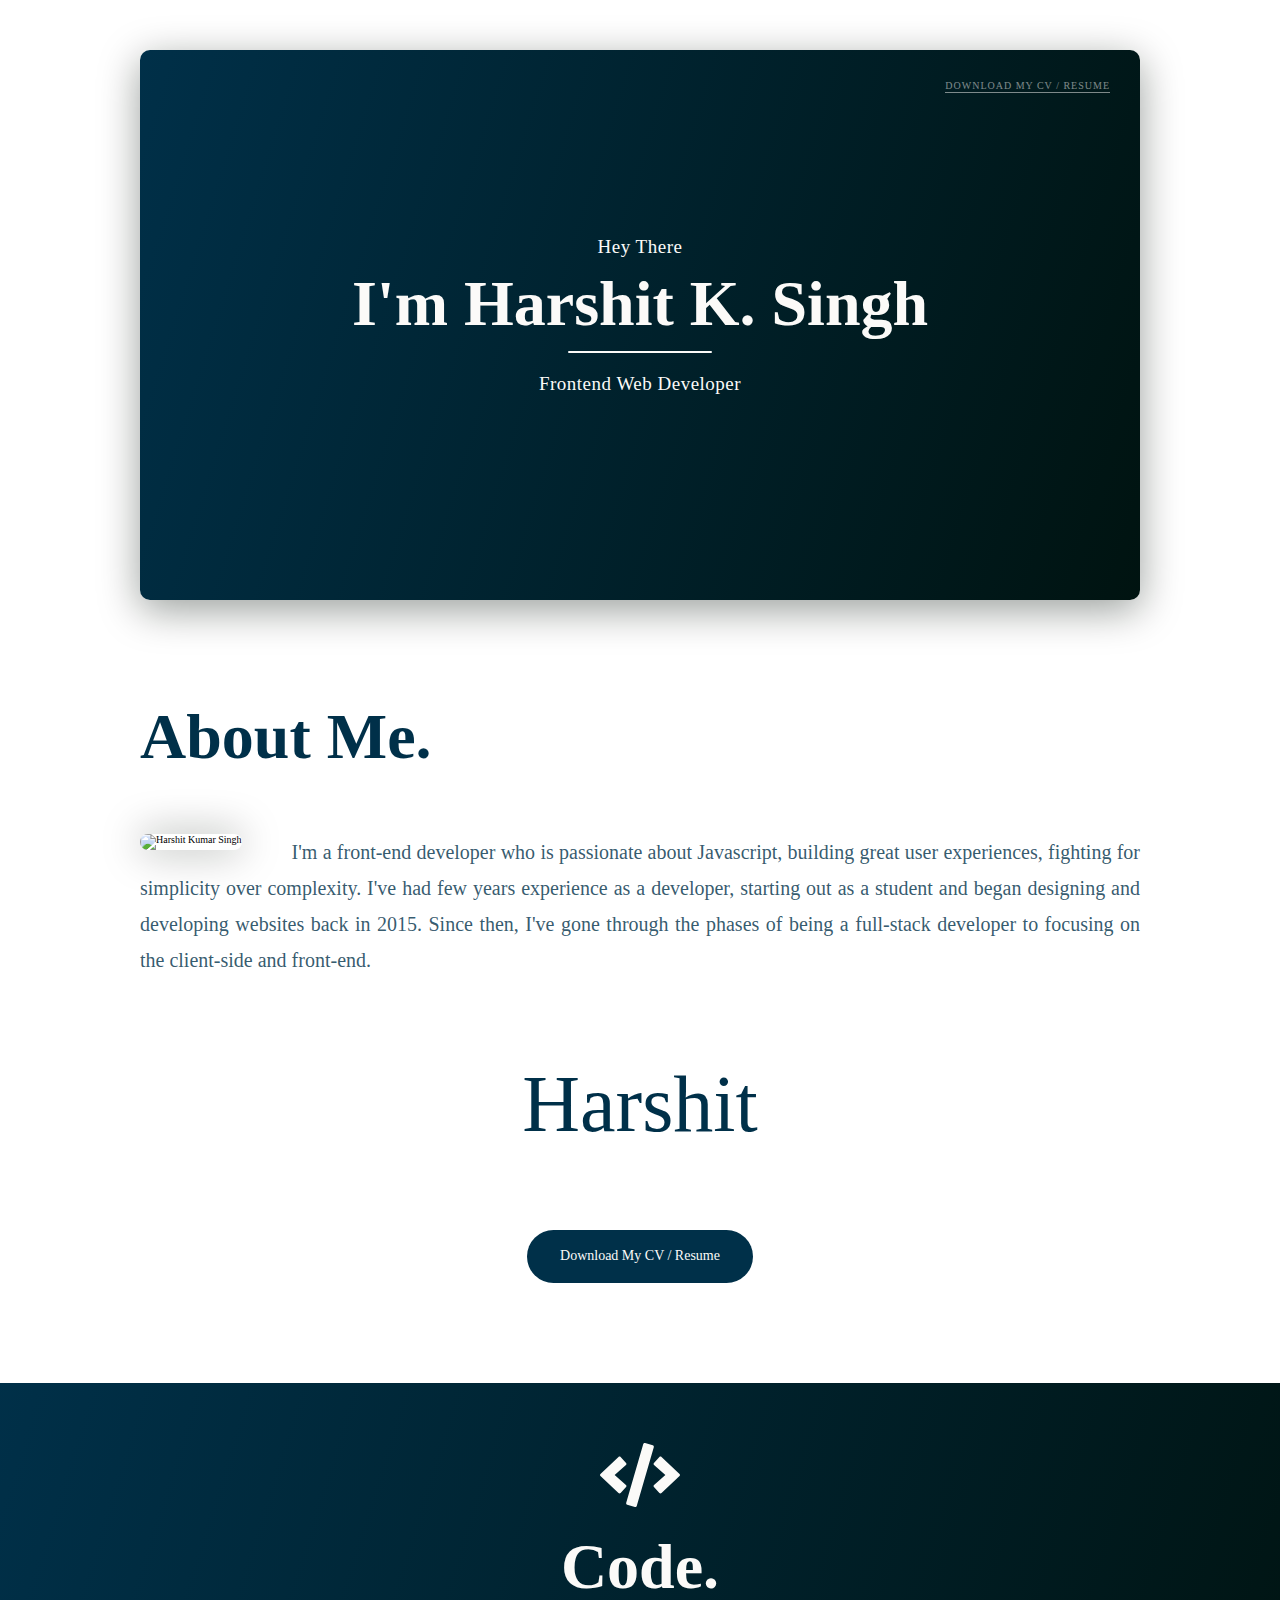
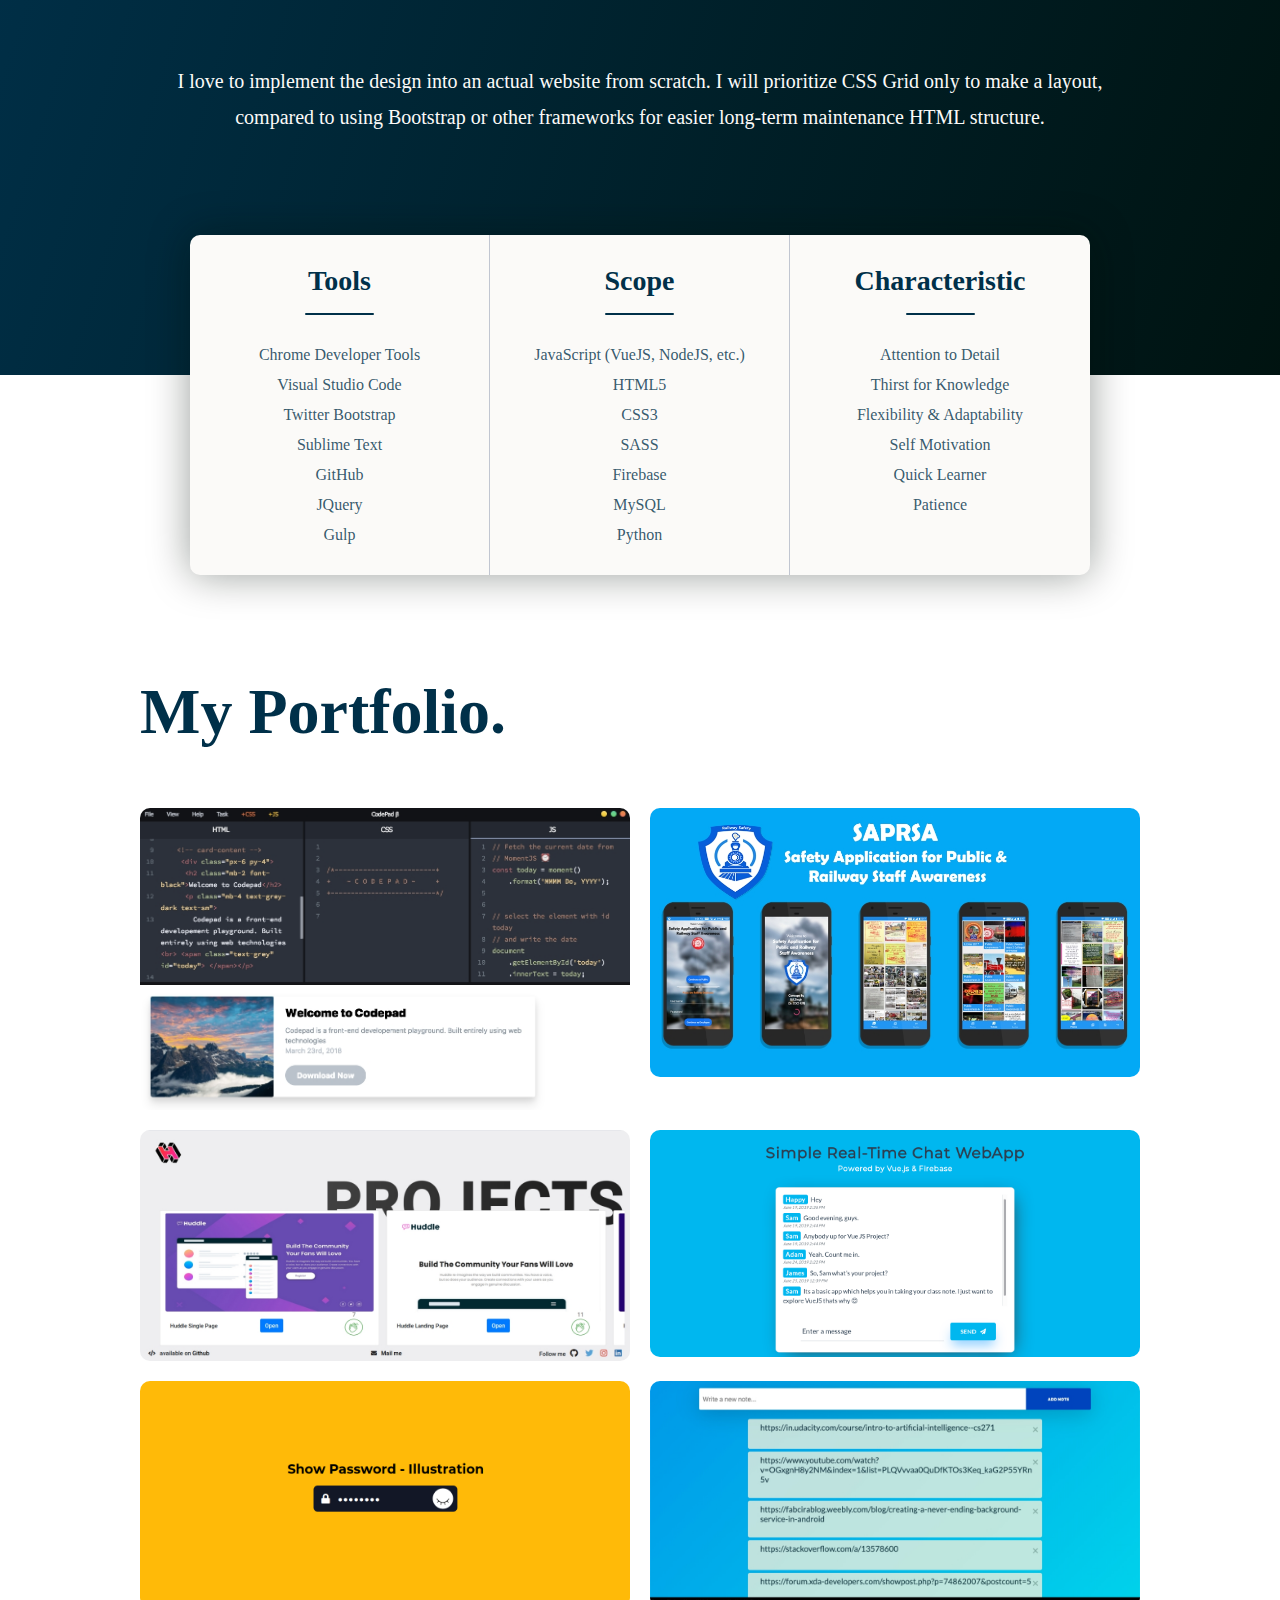
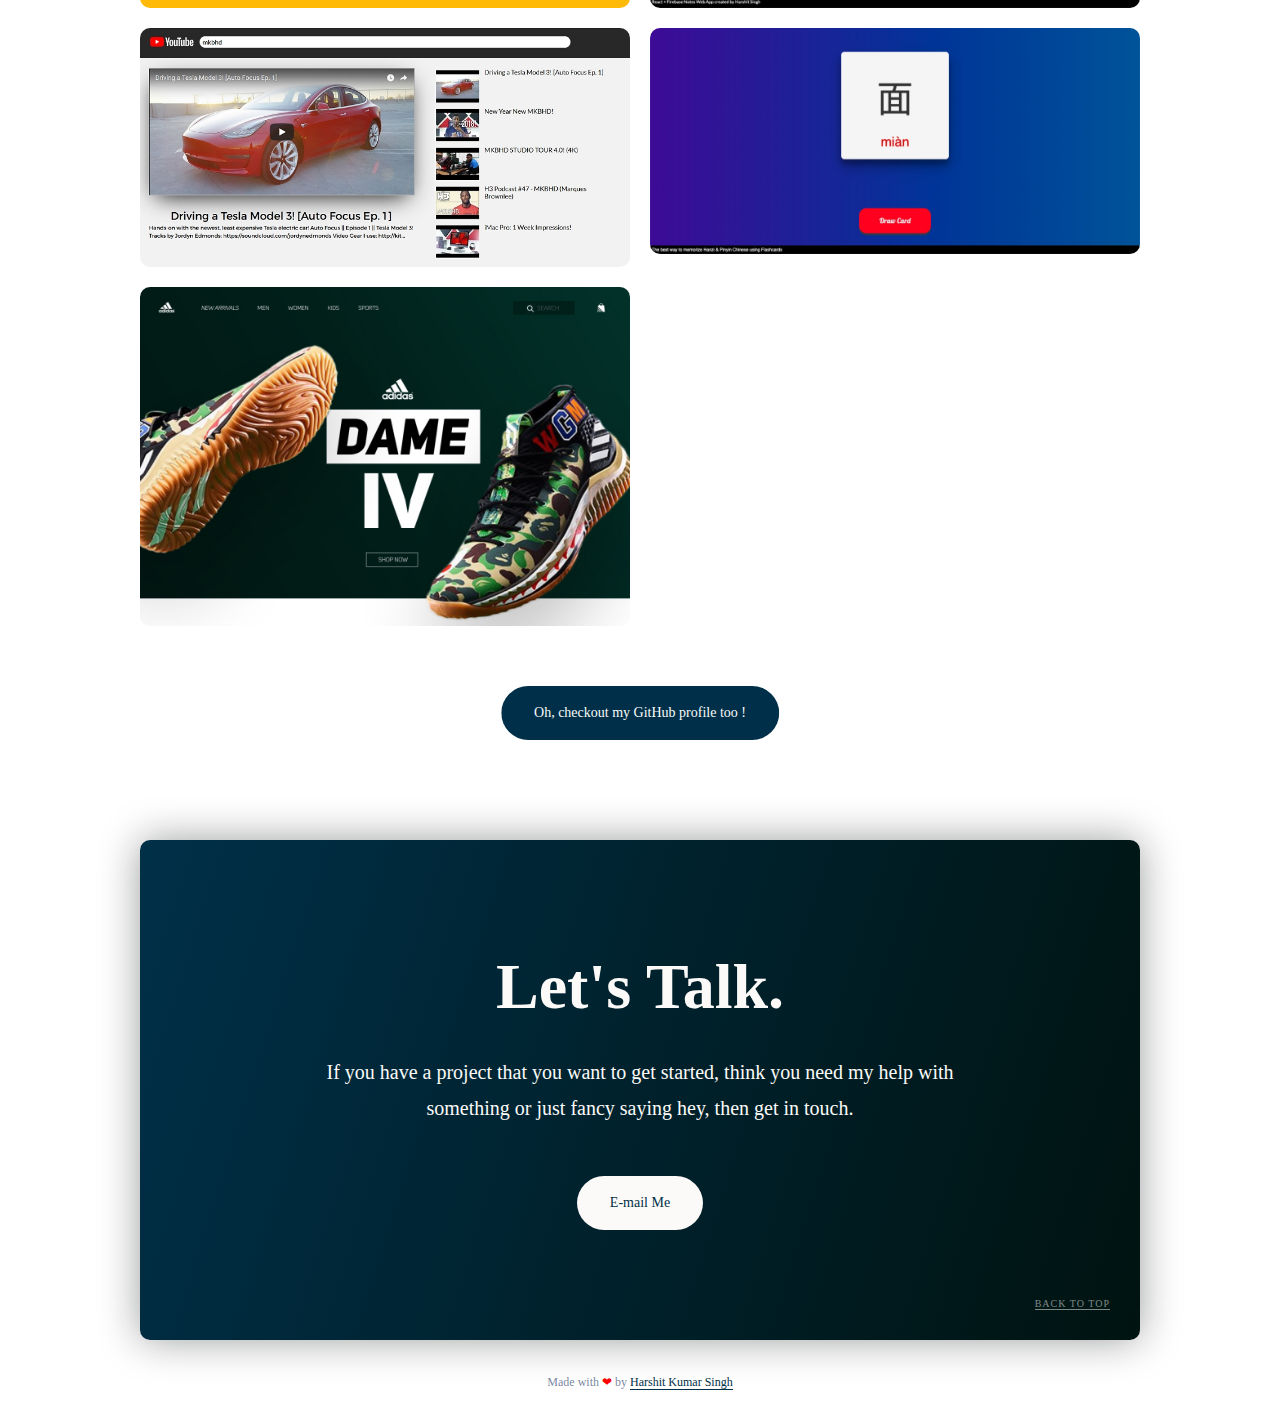
==== info/index.html @ adc23bca "fixing typos" ====
<!DOCTYPE html>
<html lang="en">

<head>
    <meta charset="UTF-8">
    <meta name="viewport" content="width=device-width, initial-scale=1.0">
    <meta http-equiv="X-UA-Compatible" content="ie=edge">

    <meta name="description" content="Harshit Kumar Singh Frontend Developer Portfolio">
    <meta name="keywords" content=" Harshit Kumar Singh, Harshit, Kumar, Singh, haptichash, Website, Development, Harshit Singh, Showcase, Project Websites, Challenges, Bootstrap, HTML, CSS, JS, NodeJS, VueJS, Frontend, Portfolio, Frontend Developer">
    <meta name="author" content="Harshit Kumar Singh">

    <title>Harshit K. Singh | Frontend Developer</title>
    
    <!-- Favicon -->
    <link rel="icon" type="image/png" href="/assets/img/fav.png">
    
    <!-- Custom CSS -->
    <link rel="stylesheet" href="css/main.css">

</head>

<body>
    <div class="main-layout">
        <div class="section-1">
            <a class="section-1__resume" href="https://drive.google.com/open?id=1KuogMa3_Q421rdKLmIzR0gLDs_31MUsS" target="_blank">Download My CV / Resume</a>
            <div>
                <span class="section-1__greet">Hey There</span>
                <h1 class="title">I'm Harshit K. Singh</h1>
                <hr>
                <p class="section-1__position">Frontend Web Developer</p>
            </div>
            <a class="section-1__portfolio" href="#" style="visibility: hidden">Jump to My Portfolio</a>
        </div>
        <div class="section-2">
            <h1 class="title">About Me.</h1>
            <div class="section-2__photo-profile">
                <img src="assets/img/IMG_3114.JPG" alt="Harshit Kumar Singh">
                <div class="overlay">
                    <div class="overlay__content">
                        <a class="icon icon--primary-inverse icon--rounded" href="https://www.linkedin.com/in/haptichash/" target="_blank"><svg xmlns="http://www.w3.org/2000/svg" viewBox="0 0 448.1 512">
                            <path d="M100.3 448H7.4V148.9h92.9V448zM53.8 108.1C24.1 108.1 0 83.5 0 53.8S24.1 0 53.8 0s53.8 24.1 53.8 53.8-24.1 54.3-53.8 54.3zM448 448h-92.7V302.4c0-34.7-.7-79.2-48.3-79.2-48.3 0-55.7 37.7-55.7 76.7V448h-92.8V148.9h89.1v40.8h1.3c12.4-23.5 42.7-48.3 87.9-48.3 94 0 111.3 61.9 111.3 142.3V448h-.1z" /></svg></a>

                        <a class="icon icon--primary-inverse icon--rounded" href="https://github.com/HapticHash" target="_blank"><svg xmlns="http://www.w3.org/2000/svg" width="24" height="24" viewBox="0 0 24 24">
                            <path d="M12 0c-6.626 0-12 5.373-12 12 0 5.302 3.438 9.8 8.207 11.387.599.111.793-.261.793-.577v-2.234c-3.338.726-4.033-1.416-4.033-1.416-.546-1.387-1.333-1.756-1.333-1.756-1.089-.745.083-.729.083-.729 1.205.084 1.839 1.237 1.839 1.237 1.07 1.834 2.807 1.304 3.492.997.107-.775.418-1.305.762-1.604-2.665-.305-5.467-1.334-5.467-5.931 0-1.311.469-2.381 1.236-3.221-.124-.303-.535-1.524.117-3.176 0 0 1.008-.322 3.301 1.23.957-.266 1.983-.399 3.003-.404 1.02.005 2.047.138 3.006.404 2.291-1.552 3.297-1.23 3.297-1.23.653 1.653.242 2.874.118 3.176.77.84 1.235 1.911 1.235 3.221 0 4.609-2.807 5.624-5.479 5.921.43.372.823 1.102.823 2.222v3.293c0 .319.192.694.801.576 4.765-1.589 8.199-6.086 8.199-11.386 0-6.627-5.373-12-12-12z"/></svg></a>

                        <a class="icon icon--primary-inverse icon--rounded" href="https://twitter.com/HapticHash" target="_blank"><svg xmlns="http://www.w3.org/2000/svg" width="24" height="24" viewBox="0 0 24 24">
                            <path d="M24 4.557c-.883.392-1.832.656-2.828.775 1.017-.609 1.798-1.574 2.165-2.724-.951.564-2.005.974-3.127 1.195-.897-.957-2.178-1.555-3.594-1.555-3.179 0-5.515 2.966-4.797 6.045-4.091-.205-7.719-2.165-10.148-5.144-1.29 2.213-.669 5.108 1.523 6.574-.806-.026-1.566-.247-2.229-.616-.054 2.281 1.581 4.415 3.949 4.89-.693.188-1.452.232-2.224.084.626 1.956 2.444 3.379 4.6 3.419-2.07 1.623-4.678 2.348-7.29 2.04 2.179 1.397 4.768 2.212 7.548 2.212 9.142 0 14.307-7.721 13.995-14.646.962-.695 1.797-1.562 2.457-2.549z"/></svg></a>

                        <a class="icon icon--primary-inverse icon--rounded" href="https://www.instagram.com/HapticHash/" target="_blank"><svg xmlns="http://www.w3.org/2000/svg" width="24" height="24" viewBox="0 0 24 24">
                            <path d="M12 2.163c3.204 0 3.584.012 4.85.07 3.252.148 4.771 1.691 4.919 4.919.058 1.265.069 1.645.069 4.849 0 3.205-.012 3.584-.069 4.849-.149 3.225-1.664 4.771-4.919 4.919-1.266.058-1.644.07-4.85.07-3.204 0-3.584-.012-4.849-.07-3.26-.149-4.771-1.699-4.919-4.92-.058-1.265-.07-1.644-.07-4.849 0-3.204.013-3.583.07-4.849.149-3.227 1.664-4.771 4.919-4.919 1.266-.057 1.645-.069 4.849-.069zm0-2.163c-3.259 0-3.667.014-4.947.072-4.358.2-6.78 2.618-6.98 6.98-.059 1.281-.073 1.689-.073 4.948 0 3.259.014 3.668.072 4.948.2 4.358 2.618 6.78 6.98 6.98 1.281.058 1.689.072 4.948.072 3.259 0 3.668-.014 4.948-.072 4.354-.2 6.782-2.618 6.979-6.98.059-1.28.073-1.689.073-4.948 0-3.259-.014-3.667-.072-4.947-.196-4.354-2.617-6.78-6.979-6.98-1.281-.059-1.69-.073-4.949-.073zm0 5.838c-3.403 0-6.162 2.759-6.162 6.162s2.759 6.163 6.162 6.163 6.162-2.759 6.162-6.163c0-3.403-2.759-6.162-6.162-6.162zm0 10.162c-2.209 0-4-1.79-4-4 0-2.209 1.791-4 4-4s4 1.791 4 4c0 2.21-1.791 4-4 4zm6.406-11.845c-.796 0-1.441.645-1.441 1.44s.645 1.44 1.441 1.44c.795 0 1.439-.645 1.439-1.44s-.644-1.44-1.439-1.44z"/></svg></a>
                    </div>
                </div>
            </div>

            <p class="body-text"> I'm a front-end developer who is passionate about Javascript, building great user experiences, fighting for simplicity over complexity.
            I've had few years experience as a developer, starting out as a student and began designing and developing websites back in 2015. Since then, I've gone through the phases of being a full-stack developer to focusing on the client-side and front-end. </p>

            <p class="signature">Harshit</p>
            <div class="resume-download">
                <a class="button button--primary button--pill" href="https://drive.google.com/open?id=1KuogMa3_Q421rdKLmIzR0gLDs_31MUsS" target="_blank">Download My CV / Resume</a>
            </div>
        </div>
        <div class="section-3">
            <div class="container">
                <svg xmlns="http://www.w3.org/2000/svg" viewBox="0 0 640 512">
                    <path d="M278.9 511.5l-61-17.7c-6.4-1.8-10-8.5-8.2-14.9L346.2 8.7c1.8-6.4 8.5-10 14.9-8.2l61 17.7c6.4 1.8 10 8.5 8.2 14.9L293.8 503.3c-1.9 6.4-8.5 10.1-14.9 8.2zm-114-112.2l43.5-46.4c4.6-4.9 4.3-12.7-.8-17.2L117 256l90.6-79.7c5.1-4.5 5.5-12.3.8-17.2l-43.5-46.4c-4.5-4.8-12.1-5.1-17-.5L3.8 247.2c-5.1 4.7-5.1 12.8 0 17.5l144.1 135.1c4.9 4.6 12.5 4.4 17-.5zm327.2.6l144.1-135.1c5.1-4.7 5.1-12.8 0-17.5L492.1 112.1c-4.8-4.5-12.4-4.3-17 .5L431.6 159c-4.6 4.9-4.3 12.7.8 17.2L523 256l-90.6 79.7c-5.1 4.5-5.5 12.3-.8 17.2l43.5 46.4c4.5 4.9 12.1 5.1 17 .6z" /></svg>
                <h1 class="title">Code.</h1>
                <p class="body-text">I love to implement the design into an actual website from scratch. I will prioritize CSS Grid only to make a layout, compared to using Bootstrap or other frameworks for easier long-term maintenance HTML structure.</p>
                <div class="tables">
                    <div>
                        <h2 class="subtitle">Tools</h2>
                        <hr>
                        <ul>
                            <li>Chrome Developer Tools</li>
                            <li>Visual Studio Code</li>
                            <li>Twitter Bootstrap</li>
                            <li>Sublime Text</li>
                            <li>GitHub</li>
                            <li>JQuery</li>
                            <li>Gulp</li>
                        </ul>
                    </div>
                    <div>
                        <h2 class="subtitle">Scope</h2>
                        <hr>
                        <ul>
                            <li>JavaScript (VueJS, NodeJS, etc.)</li>
                            <li>HTML5</li>
                            <li>CSS3</li>
                            <li>SASS</li>
                            <li>Firebase</li>
                            <li>MySQL</li>
                            <li>Python</li>
                        </ul>
                    </div>
                    <div>
                        <h2 class="subtitle">Characteristic</h2>
                        <hr>
                        <ul>
                            <li>Attention to Detail</li>
                            <li>Thirst for Knowledge</li>
                            <li>Flexibility &amp; Adaptability</li>
                            <li>Self Motivation</li>
                            <li>Quick Learner</li>
                            <li>Patience</li>
                        </ul>
                    </div>
                </div>
            </div>
        </div>
        <div class="section-4">
            <h1 class="title">My Portfolio.</h1>
            <div class="content">
                <div class="portfolio">
                    <img src="assets/img/work/codepad.png" alt="codepad">
                    <div class="overlay">
                        <div class="overlay__content">
                            <!-- <a href="#" target="_blank" class="button button--outline-inverse button--pill">View Site</a> -->
                            <h2 class="project-name">CodePad (Final Year Project)</h2>
                            <p class="category">Cross Platform Development Playground - ReactJS - ElectonJS</p>
                            <a href="https://github.com/HapticHash/CodePad-1" target="_blank" class="button button--outline-inverse button--pill">View Code <svg xmlns="http://www.w3.org/2000/svg" viewBox="0 0 496 512">
                                    <path d="M165.9 397.4c0 2-2.3 3.6-5.2 3.6-3.3.3-5.6-1.3-5.6-3.6 0-2 2.3-3.6 5.2-3.6 3-.3 5.6 1.3 5.6 3.6zm-31.1-4.5c-.7 2 1.3 4.3 4.3 4.9 2.6 1 5.6 0 6.2-2s-1.3-4.3-4.3-5.2c-2.6-.7-5.5.3-6.2 2.3zm44.2-1.7c-2.9.7-4.9 2.6-4.6 4.9.3 2 2.9 3.3 5.9 2.6 2.9-.7 4.9-2.6 4.6-4.6-.3-1.9-3-3.2-5.9-2.9zM244.8 8C106.1 8 0 113.3 0 252c0 110.9 69.8 205.8 169.5 239.2 12.8 2.3 17.3-5.6 17.3-12.1 0-6.2-.3-40.4-.3-61.4 0 0-70 15-84.7-29.8 0 0-11.4-29.1-27.8-36.6 0 0-22.9-15.7 1.6-15.4 0 0 24.9 2 38.6 25.8 21.9 38.6 58.6 27.5 72.9 20.9 2.3-16 8.8-27.1 16-33.7-55.9-6.2-112.3-14.3-112.3-110.5 0-27.5 7.6-41.3 23.6-58.9-2.6-6.5-11.1-33.3 2.6-67.9 20.9-6.5 69 27 69 27 20-5.6 41.5-8.5 62.8-8.5s42.8 2.9 62.8 8.5c0 0 48.1-33.6 69-27 13.7 34.7 5.2 61.4 2.6 67.9 16 17.7 25.8 31.5 25.8 58.9 0 96.5-58.9 104.2-114.8 110.5 9.2 7.9 17 22.9 17 46.4 0 33.7-.3 75.4-.3 83.6 0 6.5 4.6 14.4 17.3 12.1C428.2 457.8 496 362.9 496 252 496 113.3 383.5 8 244.8 8zM97.2 352.9c-1.3 1-1 3.3.7 5.2 1.6 1.6 3.9 2.3 5.2 1 1.3-1 1-3.3-.7-5.2-1.6-1.6-3.9-2.3-5.2-1zm-10.8-8.1c-.7 1.3.3 2.9 2.3 3.9 1.6 1 3.6.7 4.3-.7.7-1.3-.3-2.9-2.3-3.9-2-.6-3.6-.3-4.3.7zm32.4 35.6c-1.6 1.3-1 4.3 1.3 6.2 2.3 2.3 5.2 2.6 6.5 1 1.3-1.3.7-4.3-1.3-6.2-2.2-2.3-5.2-2.6-6.5-1zm-11.4-14.7c-1.6 1-1.6 3.6 0 5.9 1.6 2.3 4.3 3.3 5.6 2.3 1.6-1.3 1.6-3.9 0-6.2-1.4-2.3-4-3.3-5.6-2z" /></svg>
                            </a>
                        </div>
                    </div>
                </div>
                <div class="portfolio">
                    <img src="assets/img/work/saprsa.png">
                    <div class="overlay">
                        <div class="overlay__content">
                            
                            <h2 class="project-name">SAPRSA Android App</h2>
                            <p class="category">Client Project - Java - XML - Firebase</p>
                            <a href="https://play.google.com/store/apps/details?id=com.codebrain.harshit.sapa&hl=en" target="_blank" class="button button--outline-inverse button--pill">View Site</a>
                        </div>
                    </div>
                </div>
                <div class="portfolio">
                    <img src="assets/img/work/fmp.png">
                    <div class="overlay">
                        <div class="overlay__content">
                            <a href="https://haptichash.github.io/FMProjects/" target="_blank" class="button button--outline-inverse button--pill">View Site</a>
                            <h2 class="project-name">Frontend Mentor Challenges</h2>
                            <p class="category">Solutions - Bootstrap - CSS3 </p>
                            <a href="https://github.com/HapticHash/FMProjects/" target="_blank" class="button button--outline-inverse button--pill">View on <svg xmlns="http://www.w3.org/2000/svg" viewBox="0 0 496 512">
                                    <path d="M165.9 397.4c0 2-2.3 3.6-5.2 3.6-3.3.3-5.6-1.3-5.6-3.6 0-2 2.3-3.6 5.2-3.6 3-.3 5.6 1.3 5.6 3.6zm-31.1-4.5c-.7 2 1.3 4.3 4.3 4.9 2.6 1 5.6 0 6.2-2s-1.3-4.3-4.3-5.2c-2.6-.7-5.5.3-6.2 2.3zm44.2-1.7c-2.9.7-4.9 2.6-4.6 4.9.3 2 2.9 3.3 5.9 2.6 2.9-.7 4.9-2.6 4.6-4.6-.3-1.9-3-3.2-5.9-2.9zM244.8 8C106.1 8 0 113.3 0 252c0 110.9 69.8 205.8 169.5 239.2 12.8 2.3 17.3-5.6 17.3-12.1 0-6.2-.3-40.4-.3-61.4 0 0-70 15-84.7-29.8 0 0-11.4-29.1-27.8-36.6 0 0-22.9-15.7 1.6-15.4 0 0 24.9 2 38.6 25.8 21.9 38.6 58.6 27.5 72.9 20.9 2.3-16 8.8-27.1 16-33.7-55.9-6.2-112.3-14.3-112.3-110.5 0-27.5 7.6-41.3 23.6-58.9-2.6-6.5-11.1-33.3 2.6-67.9 20.9-6.5 69 27 69 27 20-5.6 41.5-8.5 62.8-8.5s42.8 2.9 62.8 8.5c0 0 48.1-33.6 69-27 13.7 34.7 5.2 61.4 2.6 67.9 16 17.7 25.8 31.5 25.8 58.9 0 96.5-58.9 104.2-114.8 110.5 9.2 7.9 17 22.9 17 46.4 0 33.7-.3 75.4-.3 83.6 0 6.5 4.6 14.4 17.3 12.1C428.2 457.8 496 362.9 496 252 496 113.3 383.5 8 244.8 8zM97.2 352.9c-1.3 1-1 3.3.7 5.2 1.6 1.6 3.9 2.3 5.2 1 1.3-1 1-3.3-.7-5.2-1.6-1.6-3.9-2.3-5.2-1zm-10.8-8.1c-.7 1.3.3 2.9 2.3 3.9 1.6 1 3.6.7 4.3-.7.7-1.3-.3-2.9-2.3-3.9-2-.6-3.6-.3-4.3.7zm32.4 35.6c-1.6 1.3-1 4.3 1.3 6.2 2.3 2.3 5.2 2.6 6.5 1 1.3-1.3.7-4.3-1.3-6.2-2.2-2.3-5.2-2.6-6.5-1zm-11.4-14.7c-1.6 1-1.6 3.6 0 5.9 1.6 2.3 4.3 3.3 5.6 2.3 1.6-1.3 1.6-3.9 0-6.2-1.4-2.3-4-3.3-5.6-2z" /></svg>
                            </a>
                        </div>
                    </div>
                </div>
                <div class="portfolio">
                    <img src="assets/img/work/chatvue.png">
                    <div class="overlay">
                        <div class="overlay__content">
                            <a href="https://chatvue-8c05d.firebaseapp.com/" target="_blank" class="button button--outline-inverse button--pill">View Site</a>
                            <h2 class="project-name">ChatVue</h2>
                            <p class="category">Web App - Bootstrap - VueJS - Firebase</p>
                            <a href="https://github.com/HapticHash/chatvue/" target="_blank" class="button button--outline-inverse button--pill">View on <svg xmlns="http://www.w3.org/2000/svg" viewBox="0 0 496 512">
                                    <path d="M165.9 397.4c0 2-2.3 3.6-5.2 3.6-3.3.3-5.6-1.3-5.6-3.6 0-2 2.3-3.6 5.2-3.6 3-.3 5.6 1.3 5.6 3.6zm-31.1-4.5c-.7 2 1.3 4.3 4.3 4.9 2.6 1 5.6 0 6.2-2s-1.3-4.3-4.3-5.2c-2.6-.7-5.5.3-6.2 2.3zm44.2-1.7c-2.9.7-4.9 2.6-4.6 4.9.3 2 2.9 3.3 5.9 2.6 2.9-.7 4.9-2.6 4.6-4.6-.3-1.9-3-3.2-5.9-2.9zM244.8 8C106.1 8 0 113.3 0 252c0 110.9 69.8 205.8 169.5 239.2 12.8 2.3 17.3-5.6 17.3-12.1 0-6.2-.3-40.4-.3-61.4 0 0-70 15-84.7-29.8 0 0-11.4-29.1-27.8-36.6 0 0-22.9-15.7 1.6-15.4 0 0 24.9 2 38.6 25.8 21.9 38.6 58.6 27.5 72.9 20.9 2.3-16 8.8-27.1 16-33.7-55.9-6.2-112.3-14.3-112.3-110.5 0-27.5 7.6-41.3 23.6-58.9-2.6-6.5-11.1-33.3 2.6-67.9 20.9-6.5 69 27 69 27 20-5.6 41.5-8.5 62.8-8.5s42.8 2.9 62.8 8.5c0 0 48.1-33.6 69-27 13.7 34.7 5.2 61.4 2.6 67.9 16 17.7 25.8 31.5 25.8 58.9 0 96.5-58.9 104.2-114.8 110.5 9.2 7.9 17 22.9 17 46.4 0 33.7-.3 75.4-.3 83.6 0 6.5 4.6 14.4 17.3 12.1C428.2 457.8 496 362.9 496 252 496 113.3 383.5 8 244.8 8zM97.2 352.9c-1.3 1-1 3.3.7 5.2 1.6 1.6 3.9 2.3 5.2 1 1.3-1 1-3.3-.7-5.2-1.6-1.6-3.9-2.3-5.2-1zm-10.8-8.1c-.7 1.3.3 2.9 2.3 3.9 1.6 1 3.6.7 4.3-.7.7-1.3-.3-2.9-2.3-3.9-2-.6-3.6-.3-4.3.7zm32.4 35.6c-1.6 1.3-1 4.3 1.3 6.2 2.3 2.3 5.2 2.6 6.5 1 1.3-1.3.7-4.3-1.3-6.2-2.2-2.3-5.2-2.6-6.5-1zm-11.4-14.7c-1.6 1-1.6 3.6 0 5.9 1.6 2.3 4.3 3.3 5.6 2.3 1.6-1.3 1.6-3.9 0-6.2-1.4-2.3-4-3.3-5.6-2z" /></svg>
                            </a>
                        </div>
                    </div>
                </div>

                <div class="portfolio">
                    <img src="assets/img/work/showPswd.png">
                    <div class="overlay">
                        <div class="overlay__content">
                            <a href="https://haptichash.github.io/showPswd/" target="_blank" class="button button--outline-inverse button--pill">View Site</a>
                            <h2 class="project-name">Password Reveal Illustration</h2>
                            <p class="category">Clip Path - HTML5 - CSS3</p>
                            <a href="https://github.com/HapticHash/showPswd/" target="_blank" class="button button--outline-inverse button--pill">View on <svg xmlns="http://www.w3.org/2000/svg" viewBox="0 0 496 512">
                                    <path d="M165.9 397.4c0 2-2.3 3.6-5.2 3.6-3.3.3-5.6-1.3-5.6-3.6 0-2 2.3-3.6 5.2-3.6 3-.3 5.6 1.3 5.6 3.6zm-31.1-4.5c-.7 2 1.3 4.3 4.3 4.9 2.6 1 5.6 0 6.2-2s-1.3-4.3-4.3-5.2c-2.6-.7-5.5.3-6.2 2.3zm44.2-1.7c-2.9.7-4.9 2.6-4.6 4.9.3 2 2.9 3.3 5.9 2.6 2.9-.7 4.9-2.6 4.6-4.6-.3-1.9-3-3.2-5.9-2.9zM244.8 8C106.1 8 0 113.3 0 252c0 110.9 69.8 205.8 169.5 239.2 12.8 2.3 17.3-5.6 17.3-12.1 0-6.2-.3-40.4-.3-61.4 0 0-70 15-84.7-29.8 0 0-11.4-29.1-27.8-36.6 0 0-22.9-15.7 1.6-15.4 0 0 24.9 2 38.6 25.8 21.9 38.6 58.6 27.5 72.9 20.9 2.3-16 8.8-27.1 16-33.7-55.9-6.2-112.3-14.3-112.3-110.5 0-27.5 7.6-41.3 23.6-58.9-2.6-6.5-11.1-33.3 2.6-67.9 20.9-6.5 69 27 69 27 20-5.6 41.5-8.5 62.8-8.5s42.8 2.9 62.8 8.5c0 0 48.1-33.6 69-27 13.7 34.7 5.2 61.4 2.6 67.9 16 17.7 25.8 31.5 25.8 58.9 0 96.5-58.9 104.2-114.8 110.5 9.2 7.9 17 22.9 17 46.4 0 33.7-.3 75.4-.3 83.6 0 6.5 4.6 14.4 17.3 12.1C428.2 457.8 496 362.9 496 252 496 113.3 383.5 8 244.8 8zM97.2 352.9c-1.3 1-1 3.3.7 5.2 1.6 1.6 3.9 2.3 5.2 1 1.3-1 1-3.3-.7-5.2-1.6-1.6-3.9-2.3-5.2-1zm-10.8-8.1c-.7 1.3.3 2.9 2.3 3.9 1.6 1 3.6.7 4.3-.7.7-1.3-.3-2.9-2.3-3.9-2-.6-3.6-.3-4.3.7zm32.4 35.6c-1.6 1.3-1 4.3 1.3 6.2 2.3 2.3 5.2 2.6 6.5 1 1.3-1.3.7-4.3-1.3-6.2-2.2-2.3-5.2-2.6-6.5-1zm-11.4-14.7c-1.6 1-1.6 3.6 0 5.9 1.6 2.3 4.3 3.3 5.6 2.3 1.6-1.3 1.6-3.9 0-6.2-1.4-2.3-4-3.3-5.6-2z" /></svg>
                            </a>
                        </div>
                    </div>
                </div>

                <div class="portfolio">
                    <img src="assets/img/work/notes.png">
                    <div class="overlay">
                        <div class="overlay__content">
                            <a href="https://haptichash.github.io/react-notes/" target="_blank" class="button button--outline-inverse button--pill">View Site</a>
                            <h2 class="project-name">React Notes</h2>
                            <p class="category">Create notes - React JS - Firebase</p>
                            <a href="https://github.com/HapticHash/react-notes/" target="_blank" class="button button--outline-inverse button--pill">View on <svg xmlns="http://www.w3.org/2000/svg" viewBox="0 0 496 512">
                                    <path d="M165.9 397.4c0 2-2.3 3.6-5.2 3.6-3.3.3-5.6-1.3-5.6-3.6 0-2 2.3-3.6 5.2-3.6 3-.3 5.6 1.3 5.6 3.6zm-31.1-4.5c-.7 2 1.3 4.3 4.3 4.9 2.6 1 5.6 0 6.2-2s-1.3-4.3-4.3-5.2c-2.6-.7-5.5.3-6.2 2.3zm44.2-1.7c-2.9.7-4.9 2.6-4.6 4.9.3 2 2.9 3.3 5.9 2.6 2.9-.7 4.9-2.6 4.6-4.6-.3-1.9-3-3.2-5.9-2.9zM244.8 8C106.1 8 0 113.3 0 252c0 110.9 69.8 205.8 169.5 239.2 12.8 2.3 17.3-5.6 17.3-12.1 0-6.2-.3-40.4-.3-61.4 0 0-70 15-84.7-29.8 0 0-11.4-29.1-27.8-36.6 0 0-22.9-15.7 1.6-15.4 0 0 24.9 2 38.6 25.8 21.9 38.6 58.6 27.5 72.9 20.9 2.3-16 8.8-27.1 16-33.7-55.9-6.2-112.3-14.3-112.3-110.5 0-27.5 7.6-41.3 23.6-58.9-2.6-6.5-11.1-33.3 2.6-67.9 20.9-6.5 69 27 69 27 20-5.6 41.5-8.5 62.8-8.5s42.8 2.9 62.8 8.5c0 0 48.1-33.6 69-27 13.7 34.7 5.2 61.4 2.6 67.9 16 17.7 25.8 31.5 25.8 58.9 0 96.5-58.9 104.2-114.8 110.5 9.2 7.9 17 22.9 17 46.4 0 33.7-.3 75.4-.3 83.6 0 6.5 4.6 14.4 17.3 12.1C428.2 457.8 496 362.9 496 252 496 113.3 383.5 8 244.8 8zM97.2 352.9c-1.3 1-1 3.3.7 5.2 1.6 1.6 3.9 2.3 5.2 1 1.3-1 1-3.3-.7-5.2-1.6-1.6-3.9-2.3-5.2-1zm-10.8-8.1c-.7 1.3.3 2.9 2.3 3.9 1.6 1 3.6.7 4.3-.7.7-1.3-.3-2.9-2.3-3.9-2-.6-3.6-.3-4.3.7zm32.4 35.6c-1.6 1.3-1 4.3 1.3 6.2 2.3 2.3 5.2 2.6 6.5 1 1.3-1.3.7-4.3-1.3-6.2-2.2-2.3-5.2-2.6-6.5-1zm-11.4-14.7c-1.6 1-1.6 3.6 0 5.9 1.6 2.3 4.3 3.3 5.6 2.3 1.6-1.3 1.6-3.9 0-6.2-1.4-2.3-4-3.3-5.6-2z" /></svg>
                            </a>
                        </div>
                    </div>
                </div>

                <div class="portfolio">
                    <img src="assets/img/work/yt.png">
                    <div class="overlay">
                        <div class="overlay__content">
                            <a href="https://youtube-dummy.herokuapp.com/" target="_blank" class="button button--outline-inverse button--pill">View Site</a>
                            <h2 class="project-name">React Youtube</h2>
                            <p class="category">Youtube Dummy - React JS - Firebase - Youtube API</p>
                            <a href="https://github.com/HapticHash/React-Youtube/" target="_blank" class="button button--outline-inverse button--pill">View on <svg xmlns="http://www.w3.org/2000/svg" viewBox="0 0 496 512">
                                    <path d="M165.9 397.4c0 2-2.3 3.6-5.2 3.6-3.3.3-5.6-1.3-5.6-3.6 0-2 2.3-3.6 5.2-3.6 3-.3 5.6 1.3 5.6 3.6zm-31.1-4.5c-.7 2 1.3 4.3 4.3 4.9 2.6 1 5.6 0 6.2-2s-1.3-4.3-4.3-5.2c-2.6-.7-5.5.3-6.2 2.3zm44.2-1.7c-2.9.7-4.9 2.6-4.6 4.9.3 2 2.9 3.3 5.9 2.6 2.9-.7 4.9-2.6 4.6-4.6-.3-1.9-3-3.2-5.9-2.9zM244.8 8C106.1 8 0 113.3 0 252c0 110.9 69.8 205.8 169.5 239.2 12.8 2.3 17.3-5.6 17.3-12.1 0-6.2-.3-40.4-.3-61.4 0 0-70 15-84.7-29.8 0 0-11.4-29.1-27.8-36.6 0 0-22.9-15.7 1.6-15.4 0 0 24.9 2 38.6 25.8 21.9 38.6 58.6 27.5 72.9 20.9 2.3-16 8.8-27.1 16-33.7-55.9-6.2-112.3-14.3-112.3-110.5 0-27.5 7.6-41.3 23.6-58.9-2.6-6.5-11.1-33.3 2.6-67.9 20.9-6.5 69 27 69 27 20-5.6 41.5-8.5 62.8-8.5s42.8 2.9 62.8 8.5c0 0 48.1-33.6 69-27 13.7 34.7 5.2 61.4 2.6 67.9 16 17.7 25.8 31.5 25.8 58.9 0 96.5-58.9 104.2-114.8 110.5 9.2 7.9 17 22.9 17 46.4 0 33.7-.3 75.4-.3 83.6 0 6.5 4.6 14.4 17.3 12.1C428.2 457.8 496 362.9 496 252 496 113.3 383.5 8 244.8 8zM97.2 352.9c-1.3 1-1 3.3.7 5.2 1.6 1.6 3.9 2.3 5.2 1 1.3-1 1-3.3-.7-5.2-1.6-1.6-3.9-2.3-5.2-1zm-10.8-8.1c-.7 1.3.3 2.9 2.3 3.9 1.6 1 3.6.7 4.3-.7.7-1.3-.3-2.9-2.3-3.9-2-.6-3.6-.3-4.3.7zm32.4 35.6c-1.6 1.3-1 4.3 1.3 6.2 2.3 2.3 5.2 2.6 6.5 1 1.3-1.3.7-4.3-1.3-6.2-2.2-2.3-5.2-2.6-6.5-1zm-11.4-14.7c-1.6 1-1.6 3.6 0 5.9 1.6 2.3 4.3 3.3 5.6 2.3 1.6-1.3 1.6-3.9 0-6.2-1.4-2.3-4-3.3-5.6-2z" /></svg>
                            </a>
                        </div>
                    </div>
                </div>

                <div class="portfolio">
                    <img src="assets/img/work/flashcard.png">
                    <div class="overlay">
                        <div class="overlay__content">
                            <a href="https://haptichash.github.io/flashcards-react/" target="_blank" class="button button--outline-inverse button--pill">View Site</a>
                            <h2 class="project-name">FlashCards</h2>
                            <p class="category">Learn Hanzi & Pinyin - React JS - Firebase</p>
                            <a href="https://github.com/HapticHash/flashcards-react/" target="_blank" class="button button--outline-inverse button--pill">View on <svg xmlns="http://www.w3.org/2000/svg" viewBox="0 0 496 512">
                                    <path d="M165.9 397.4c0 2-2.3 3.6-5.2 3.6-3.3.3-5.6-1.3-5.6-3.6 0-2 2.3-3.6 5.2-3.6 3-.3 5.6 1.3 5.6 3.6zm-31.1-4.5c-.7 2 1.3 4.3 4.3 4.9 2.6 1 5.6 0 6.2-2s-1.3-4.3-4.3-5.2c-2.6-.7-5.5.3-6.2 2.3zm44.2-1.7c-2.9.7-4.9 2.6-4.6 4.9.3 2 2.9 3.3 5.9 2.6 2.9-.7 4.9-2.6 4.6-4.6-.3-1.9-3-3.2-5.9-2.9zM244.8 8C106.1 8 0 113.3 0 252c0 110.9 69.8 205.8 169.5 239.2 12.8 2.3 17.3-5.6 17.3-12.1 0-6.2-.3-40.4-.3-61.4 0 0-70 15-84.7-29.8 0 0-11.4-29.1-27.8-36.6 0 0-22.9-15.7 1.6-15.4 0 0 24.9 2 38.6 25.8 21.9 38.6 58.6 27.5 72.9 20.9 2.3-16 8.8-27.1 16-33.7-55.9-6.2-112.3-14.3-112.3-110.5 0-27.5 7.6-41.3 23.6-58.9-2.6-6.5-11.1-33.3 2.6-67.9 20.9-6.5 69 27 69 27 20-5.6 41.5-8.5 62.8-8.5s42.8 2.9 62.8 8.5c0 0 48.1-33.6 69-27 13.7 34.7 5.2 61.4 2.6 67.9 16 17.7 25.8 31.5 25.8 58.9 0 96.5-58.9 104.2-114.8 110.5 9.2 7.9 17 22.9 17 46.4 0 33.7-.3 75.4-.3 83.6 0 6.5 4.6 14.4 17.3 12.1C428.2 457.8 496 362.9 496 252 496 113.3 383.5 8 244.8 8zM97.2 352.9c-1.3 1-1 3.3.7 5.2 1.6 1.6 3.9 2.3 5.2 1 1.3-1 1-3.3-.7-5.2-1.6-1.6-3.9-2.3-5.2-1zm-10.8-8.1c-.7 1.3.3 2.9 2.3 3.9 1.6 1 3.6.7 4.3-.7.7-1.3-.3-2.9-2.3-3.9-2-.6-3.6-.3-4.3.7zm32.4 35.6c-1.6 1.3-1 4.3 1.3 6.2 2.3 2.3 5.2 2.6 6.5 1 1.3-1.3.7-4.3-1.3-6.2-2.2-2.3-5.2-2.6-6.5-1zm-11.4-14.7c-1.6 1-1.6 3.6 0 5.9 1.6 2.3 4.3 3.3 5.6 2.3 1.6-1.3 1.6-3.9 0-6.2-1.4-2.3-4-3.3-5.6-2z" /></svg>
                            </a>
                        </div>
                    </div>
                </div>

                <div class="portfolio">
                    <img src="assets/img/work/tek.jpg">
                    <div class="overlay">
                        <div class="overlay__content">
                            <a href="https://HapticHash.github.io/TKDesigns/" target="_blank" class="button button--outline-inverse button--pill">View Site</a>
                            <h2 class="project-name">Adidas Store Design </h2>
                            <p class="category">Desktop Only Website - Bootstrap - CSS3 </p>
                            <a href="https://github.com/HapticHash/TKDesigns/" target="_blank" class="button button--outline-inverse button--pill">View on <svg xmlns="http://www.w3.org/2000/svg" viewBox="0 0 496 512">
                                    <path d="M165.9 397.4c0 2-2.3 3.6-5.2 3.6-3.3.3-5.6-1.3-5.6-3.6 0-2 2.3-3.6 5.2-3.6 3-.3 5.6 1.3 5.6 3.6zm-31.1-4.5c-.7 2 1.3 4.3 4.3 4.9 2.6 1 5.6 0 6.2-2s-1.3-4.3-4.3-5.2c-2.6-.7-5.5.3-6.2 2.3zm44.2-1.7c-2.9.7-4.9 2.6-4.6 4.9.3 2 2.9 3.3 5.9 2.6 2.9-.7 4.9-2.6 4.6-4.6-.3-1.9-3-3.2-5.9-2.9zM244.8 8C106.1 8 0 113.3 0 252c0 110.9 69.8 205.8 169.5 239.2 12.8 2.3 17.3-5.6 17.3-12.1 0-6.2-.3-40.4-.3-61.4 0 0-70 15-84.7-29.8 0 0-11.4-29.1-27.8-36.6 0 0-22.9-15.7 1.6-15.4 0 0 24.9 2 38.6 25.8 21.9 38.6 58.6 27.5 72.9 20.9 2.3-16 8.8-27.1 16-33.7-55.9-6.2-112.3-14.3-112.3-110.5 0-27.5 7.6-41.3 23.6-58.9-2.6-6.5-11.1-33.3 2.6-67.9 20.9-6.5 69 27 69 27 20-5.6 41.5-8.5 62.8-8.5s42.8 2.9 62.8 8.5c0 0 48.1-33.6 69-27 13.7 34.7 5.2 61.4 2.6 67.9 16 17.7 25.8 31.5 25.8 58.9 0 96.5-58.9 104.2-114.8 110.5 9.2 7.9 17 22.9 17 46.4 0 33.7-.3 75.4-.3 83.6 0 6.5 4.6 14.4 17.3 12.1C428.2 457.8 496 362.9 496 252 496 113.3 383.5 8 244.8 8zM97.2 352.9c-1.3 1-1 3.3.7 5.2 1.6 1.6 3.9 2.3 5.2 1 1.3-1 1-3.3-.7-5.2-1.6-1.6-3.9-2.3-5.2-1zm-10.8-8.1c-.7 1.3.3 2.9 2.3 3.9 1.6 1 3.6.7 4.3-.7.7-1.3-.3-2.9-2.3-3.9-2-.6-3.6-.3-4.3.7zm32.4 35.6c-1.6 1.3-1 4.3 1.3 6.2 2.3 2.3 5.2 2.6 6.5 1 1.3-1.3.7-4.3-1.3-6.2-2.2-2.3-5.2-2.6-6.5-1zm-11.4-14.7c-1.6 1-1.6 3.6 0 5.9 1.6 2.3 4.3 3.3 5.6 2.3 1.6-1.3 1.6-3.9 0-6.2-1.4-2.3-4-3.3-5.6-2z" /></svg>
                            </a>
                        </div>
                    </div>
                </div>

            </div>
            
            <a href="https://github.com/HapticHash/" target="_blank" class="button button--primary button--pill see-more">Oh, checkout my GitHub profile too !</a>
        </div>
        <div class="section-5">
            <h1 class="title">Let's Talk.</h1>
            <p class="body-text">If you have a project that you want to get started, think you need my help with something or just fancy saying hey, then get in touch.</p>
            <a href="mailto:harshitks2203@gmail.com" class="button button--primary-inverse button--pill">E-mail Me</a>
            <a class="back-to-top" href="#">Back to Top</a>
        </div>
        <footer>Made with <span>&#10084;</span> by <a href="https://www.github.com/haptichash/" target="_blank">Harshit Kumar Singh</a></footer>
    </div>

</body>

</html>
---- info/css/main.css ----
/*! normalize.css v8.0.1 | MIT License | github.com/necolas/normalize.css */
/* Document
   ========================================================================== */
/**
 * 1. Correct the line height in all browsers.
 * 2. Prevent adjustments of font size after orientation changes in iOS.
 */
 html {
    line-height: 1.15;
    /* 1 */
    -webkit-text-size-adjust: 100%;
    /* 2 */
    scroll-behavior: smooth;
  }
  
  /* Sections
       ========================================================================== */
  /**
     * Remove the margin in all browsers.
     */
  body {
    margin: 0;
  }
  
  /**
     * Render the `main` element consistently in IE.
     */
  main {
    display: block;
  }
  
  /**
     * Correct the font size and margin on `h1` elements within `section` and
     * `article` contexts in Chrome, Firefox, and Safari.
     */
  h1 {
    font-size: 2em;
    margin: 0.67em 0;
  }
  
  /* Grouping content
       ========================================================================== */
  /**
     * 1. Add the correct box sizing in Firefox.
     * 2. Show the overflow in Edge and IE.
     */
  hr {
    box-sizing: content-box;
    /* 1 */
    height: 0;
    /* 1 */
    overflow: visible;
    /* 2 */
  }
  
  /**
     * 1. Correct the inheritance and scaling of font size in all browsers.
     * 2. Correct the odd `em` font sizing in all browsers.
     */
  pre {
    font-family: monospace, monospace;
    /* 1 */
    font-size: 1em;
    /* 2 */
  }
  
  /* Text-level semantics
       ========================================================================== */
  /**
     * Remove the gray background on active links in IE 10.
     */
  a {
    background-color: transparent;
  }
  
  /**
     * 1. Remove the bottom border in Chrome 57-
     * 2. Add the correct text decoration in Chrome, Edge, IE, Opera, and Safari.
     */
  abbr[title] {
    border-bottom: none;
    /* 1 */
    text-decoration: underline;
    /* 2 */
    text-decoration: underline dotted;
    /* 2 */
  }
  
  /**
     * Add the correct font weight in Chrome, Edge, and Safari.
     */
  b,
  strong {
    font-weight: bolder;
  }
  
  /**
     * 1. Correct the inheritance and scaling of font size in all browsers.
     * 2. Correct the odd `em` font sizing in all browsers.
     */
  code,
  kbd,
  samp {
    font-family: monospace, monospace;
    /* 1 */
    font-size: 1em;
    /* 2 */
  }
  
  /**
     * Add the correct font size in all browsers.
     */
  small {
    font-size: 80%;
  }
  
  /**
     * Prevent `sub` and `sup` elements from affecting the line height in
     * all browsers.
     */
  sub,
  sup {
    font-size: 75%;
    line-height: 0;
    position: relative;
    vertical-align: baseline;
  }
  
  sub {
    bottom: -0.25em;
  }
  
  sup {
    top: -0.5em;
  }
  
  /* Embedded content
       ========================================================================== */
  /**
     * Remove the border on images inside links in IE 10.
     */
  img {
    border-style: none;
  }
  
  /* Forms
       ========================================================================== */
  /**
     * 1. Change the font styles in all browsers.
     * 2. Remove the margin in Firefox and Safari.
     */
  button,
  input,
  optgroup,
  select,
  textarea {
    font-family: inherit;
    /* 1 */
    font-size: 100%;
    /* 1 */
    line-height: 1.15;
    /* 1 */
    margin: 0;
    /* 2 */
  }
  
  /**
     * Show the overflow in IE.
     * 1. Show the overflow in Edge.
     */
  button,
  input {
    /* 1 */
    overflow: visible;
  }
  
  /**
     * Remove the inheritance of text transform in Edge, Firefox, and IE.
     * 1. Remove the inheritance of text transform in Firefox.
     */
  button,
  select {
    /* 1 */
    text-transform: none;
  }
  
  /**
     * Correct the inability to style clickable types in iOS and Safari.
     */
  button,
  [type=button],
  [type=reset],
  [type=submit] {
    -webkit-appearance: button;
  }
  
  /**
     * Remove the inner border and padding in Firefox.
     */
  button::-moz-focus-inner,
  [type=button]::-moz-focus-inner,
  [type=reset]::-moz-focus-inner,
  [type=submit]::-moz-focus-inner {
    border-style: none;
    padding: 0;
  }
  
  /**
     * Restore the focus styles unset by the previous rule.
     */
  button:-moz-focusring,
  [type=button]:-moz-focusring,
  [type=reset]:-moz-focusring,
  [type=submit]:-moz-focusring {
    outline: 1px dotted ButtonText;
  }
  
  /**
     * Correct the padding in Firefox.
     */
  fieldset {
    padding: 0.35em 0.75em 0.625em;
  }
  
  /**
     * 1. Correct the text wrapping in Edge and IE.
     * 2. Correct the color inheritance from `fieldset` elements in IE.
     * 3. Remove the padding so developers are not caught out when they zero out
     *    `fieldset` elements in all browsers.
     */
  legend {
    box-sizing: border-box;
    /* 1 */
    color: inherit;
    /* 2 */
    display: table;
    /* 1 */
    max-width: 100%;
    /* 1 */
    padding: 0;
    /* 3 */
    white-space: normal;
    /* 1 */
  }
  
  /**
     * Add the correct vertical alignment in Chrome, Firefox, and Opera.
     */
  progress {
    vertical-align: baseline;
  }
  
  /**
     * Remove the default vertical scrollbar in IE 10+.
     */
  textarea {
    overflow: auto;
  }
  
  /**
     * 1. Add the correct box sizing in IE 10.
     * 2. Remove the padding in IE 10.
     */
  [type=checkbox],
  [type=radio] {
    box-sizing: border-box;
    /* 1 */
    padding: 0;
    /* 2 */
  }
  
  /**
     * Correct the cursor style of increment and decrement buttons in Chrome.
     */
  [type=number]::-webkit-inner-spin-button, [type=number]::-webkit-outer-spin-button {
    height: auto;
  }
  
  /**
     * 1. Correct the odd appearance in Chrome and Safari.
     * 2. Correct the outline style in Safari.
     */
  [type=search] {
    -webkit-appearance: textfield;
    /* 1 */
    outline-offset: -2px;
    /* 2 */
  }
  [type=search]::-webkit-search-decoration {
    -webkit-appearance: none;
  }
  
  /**
     * Remove the inner padding in Chrome and Safari on macOS.
     */
  /**
     * 1. Correct the inability to style clickable types in iOS and Safari.
     * 2. Change font properties to `inherit` in Safari.
     */
  ::-webkit-file-upload-button {
    -webkit-appearance: button;
    /* 1 */
    font: inherit;
    /* 2 */
  }
  
  /* Interactive
       ========================================================================== */
  /*
     * Add the correct display in Edge, IE 10+, and Firefox.
     */
  details {
    display: block;
  }
  
  /*
     * Add the correct display in all browsers.
     */
  summary {
    display: list-item;
  }
  
  /* Misc
       ========================================================================== */
  /**
     * Add the correct display in IE 10+.
     */
  template,
  [hidden] {
    display: none;
  }
  
  /**
     * Add the correct display in IE 10.
     */
  @font-face {
    font-family: "Montserrat-SemiBold";
    src: url("/fonts/Montserrat-SemiBold.ttf") format("truetype");
  }
  @font-face {
    font-family: "Montserrat-ExtraBold";
    src: url("/fonts/Montserrat-ExtraBold.ttf") format("truetype");
  }
  @font-face {
    font-family: "Cabin-Regular";
    src: url("/fonts/Cabin-Regular.ttf") format("truetype");
  }
  @font-face {
    font-family: "BrittanySignature";
    src: url("/fonts/BrittanySignature.ttf") format("truetype");
  } 
  @font-face {
    font-family: "Holland";
    src: url("/fonts/Holland.ttf") format("truetype");
  }

  
  * {
    box-sizing: border-box;
  }
  
  :root {
    font-size: 10px;
  }
  @media (max-width: 991px) {
    :root {
      font-size: 9px;
    }
  }
  @media (max-width: 575px) {
    :root {
      font-size: 8px;
    }
  }
  
  ul {
    margin: 0;
    padding: 0;
  }
  ul li {
    list-style: none;
  }
  
  .title {
    font-size: 6.4rem;
    margin-top: 0;
    font-family: "Montserrat-ExtraBold";
    margin-bottom: 6rem;
    color: #003049;
  }
  @media (max-width: 767px) {
    .title {
      font-size: 4.8rem;
    }
  }
  
  .body-text {
    font-size: 2rem;
    line-height: 3.6rem;
    font-family: "Cabin-Regular";
    margin-top: 0;
  }
  
  .signature {
    font-family: "Holland";
  }
  
  .button {
    display: inline-block;
    font-size: 1.4rem;
    padding: 1.2em 2.2em;
    text-decoration: none;
    font-family: "Montserrat-SemiBold";
    color: #003049;
    background: #D6DBD2;
    border-radius: 0.6em;
    transition: all 300ms ease;
  }
  
  .icon {
    height: 4.8rem;
    width: 4.8rem;
    display: inline-flex;
    justify-content: center;
    align-items: center;
    border: 0.15em solid #D6DBD2;
    transition: all 300ms ease;
    fill: #D6DBD2;
  }
  .icon svg {
    width: 2rem;
    height: 2rem;
  }
  
  .button--primary,
  .icon--primary {
    background: #003049;
    color: #FBFAF8;
    fill: #FBFAF8;
    border: 0.15em solid transparent;
  }
  .button--primary:hover,
  .icon--primary:hover {
    background: #FBFAF8;
    color: #003049;
    fill: #003049;
    border: 0.15em solid #003049;
  }
  .button--primary-inverse,
  .icon--primary-inverse {
    background: #FBFAF8;
    color: #003049;
    fill: #003049;
    border: 0.15em solid transparent;
  }
  .button--primary-inverse:hover,
  .icon--primary-inverse:hover {
    background: #003049;
    color: #FBFAF8;
    fill: #FBFAF8;
    border: 0.15em solid #FBFAF8;
  }
  .button--outline,
  .icon--outline {
    background: transparent;
    color: #003049;
    fill: #003049;
    border: 0.15em solid #003049;
  }
  .button--outline:hover,
  .icon--outline:hover {
    background: #003049;
    color: #FBFAF8;
    fill: #FBFAF8;
    border: 0.15em solid transparent;
  }
  .button--outline-inverse,
  .icon--outline-inverse {
    background: transparent;
    color: #FBFAF8;
    fill: #FBFAF8;
    border: 0.15em solid #FBFAF8;
  }
  .button--outline-inverse:hover,
  .icon--outline-inverse:hover {
    background: #FBFAF8;
    color: #003049;
    fill: #003049;
  }
  .button--pill,
  .icon--pill {
    border-radius: 10em;
  }
  
  .icon--rounded {
    border-radius: 50%;
  }
  
  .main-layout {
    display: grid;
    grid-template-columns: minmax(4%, auto) minmax(auto, 1000px) minmax(4%, auto);
    grid-template-areas: ". section-1 ." ". section-2 ." "section-3 section-3 section-3" ". section-4 ." ". section-5 ." ". footer .";
  }
  @media (max-width: 575px) {
    .main-layout {
      grid-template-areas: "section-1 section-1 section-1" ". section-2 ." "section-3 section-3 section-3" ". section-4 ." "section-5 section-5 section-5" ". footer .";
    }
  }
  
  .section-1 {
    grid-area: section-1;
  }
  
  .section-2 {
    grid-area: section-2;
  }
  
  .section-3 {
    grid-area: section-3;
  }
  
  .section-4 {
    grid-area: section-4;
  }
  
  .section-5 {
    grid-area: section-5;
  }
  
  footer {
    grid-area: footer;
  }
  
  .container {
    width: 92%;
    max-width: 1000px;
    margin: 0 auto;
  }
  
  .section-1 {
    background: linear-gradient(107.39deg, #003049 -0.9%, #000F08 114.95%);
    border-radius: 1rem;
    color: #FBFAF8;
    box-shadow: 0 10px 40px rgba(0, 15, 8, 0.4);
    height: 55em;
    margin-top: 5em;
    margin-bottom: 10rem;
    display: flex;
    flex-direction: column;
    justify-content: space-between;
    align-items: center;
    text-align: center;
  }
  @media (max-width: 991px) {
    .section-1 {
      margin-top: 4%;
    }
  }
  @media (max-width: 575px) {
    .section-1 {
      height: 85vh;
      margin-top: 0;
      border-radius: 0;
    }
  }
  .section-1 .title {
    color: #FBFAF8;
    margin: 0;
  }
  .section-1__resume, .section-1__portfolio {
    align-self: flex-end;
    text-transform: uppercase;
    font-family: "Montserrat-SemiBold";
    letter-spacing: 1px;
    font-size: 1rem;
    color: rgba(251, 250, 248, 0.5);
    border-bottom: 1px solid rgba(251, 250, 248, 0.5);
    margin-right: 3em;
    text-decoration: none;
    transition: all 300ms ease;
  }
  .section-1__resume:hover, .section-1__portfolio:hover {
    color: #FBFAF8;
    border-bottom: 1px solid #FBFAF8;
  }
  .section-1__resume {
    margin-top: 3em;
  }
  .section-1__portfolio {
    margin-bottom: 3em;
  }
  .section-1__greet, .section-1__position {
    font-family: "Cabin-Regular";
    letter-spacing: 0.5px;
    font-size: 1.9rem;
  }
  .section-1__greet {
    display: inline-block;
    margin-bottom: 0.5em;
  }
  .section-1 hr {
    margin: 1em auto 2em auto;
    height: 2px;
    background: #FBFAF8;
    border-radius: 1em;
    width: 25%;
    border: none;
  }
  
  .section-2 {
    margin-bottom: 10rem;
  }
  .section-2__photo-profile {
    position: relative;
    float: left;
    max-width: 450px;
    margin-right: 5rem;
    border-radius: 1em;
    box-shadow: 0 0 40px rgba(0, 15, 8, 0.4);
  }
  .section-2__photo-profile img {
    display: block;
    width: 100%;
    height: auto;
    border-radius: 10px;
  }
  .section-2__photo-profile .overlay {
    position: absolute;
    top: 0;
    left: 0;
    width: 100%;
    height: 100%;
    background: #003049;
    border-radius: 10px;
    visibility: hidden;
    opacity: 0;
    transition: all 400ms ease;
    color: #FBFAF8;
    box-shadow: 0 0 40px rgba(0, 15, 8, 0.4);
    overflow: hidden;
  }
  .section-2__photo-profile .overlay__content {
    height: 100%;
    display: flex;
    justify-content: center;
    align-items: center;
    opacity: 0;
    visibility: hidden;
    transform: scale(2);
    transition: all 300ms ease 100ms;
  }
  .section-2__photo-profile .overlay .icon:nth-child(n+1) {
    margin-right: 10px;
  }
  .section-2__photo-profile:hover .overlay {
    opacity: 0.8;
    visibility: visible;
  }
  .section-2__photo-profile:hover .overlay__content {
    opacity: 1;
    visibility: visible;
    transform: scale(1);
  }
  @media (max-width: 991px) {
    .section-2__photo-profile {
      width: 40%;
      margin-right: 3rem;
    }
  }
  @media (max-width: 575px) {
    .section-2__photo-profile {
      width: 45%;
    }
  }
  .section-2 .body-text {
    text-align: justify;
    color: rgba(0, 48, 73, 0.8);
    margin-bottom: 0;
  }
  .section-2 .signature {
    font-size: 8rem;
    color: #003049;
    text-align: center;
    margin: 1em 0 1em 0;
  }
  .section-2 .resume-download {
    display: flex;
    flex-direction: column;
    align-items: center;
  }
  
  .section-3 {
    background: linear-gradient(107.39deg, #003049 -0.9%, #000F08 114.95%);
    text-align: center;
    color: #FBFAF8;
    margin-bottom: 300px;
  }
  @media (max-width: 767px) {
    .section-3 {
      margin-bottom: 260px;
    }
  }
  .section-3 svg {
    width: 8rem;
    fill: #FBFAF8;
    margin-top: 6rem;
    margin-bottom: 2rem;
  }
  .section-3 .title {
    color: #FBFAF8;
  }
  .section-3 .body-text {
    margin-bottom: 10rem;
  }
  .section-3 .tables {
    display: grid;
    grid-template-columns: repeat(3, minmax(auto, 300px));
    max-width: 900px;
    margin: 0 auto;
    border-radius: 10px;
    background: #FBFAF8;
    color: #003049;
    box-shadow: 0 0 40px rgba(0, 15, 8, 0.4);
    position: relative;
    bottom: -200px;
    margin-top: -200px;
  }
  @media (max-width: 767px) {
    .section-3 .tables {
      grid-template-columns: auto;
    }
  }
  .section-3 .tables > div {
    text-align: center;
    border-right: 1px solid rgba(60, 79, 118, 0.3);
    padding: 30px 4%;
  }
  @media (max-width: 767px) {
    .section-3 .tables > div {
      border-right: none;
      padding: 30px 0;
      margin: 0 4%;
      border-bottom: 1px solid rgba(60, 79, 118, 0.3);
    }
    .section-3 .tables > div:last-child {
      border-bottom: none;
    }
  }
  .section-3 .tables > div:last-child {
    border-right: none;
  }
  .section-3 .tables .subtitle {
    margin: 0;
    font-size: 2.8rem;
    font-family: "Montserrat-ExtraBold";
  }
  .section-3 .tables hr {
    border: none;
    background: #003049;
    height: 2px;
    margin: 15px auto 30px auto;
    border-radius: 100px;
    width: 25%;
  }
  .section-3 .tables li {
    font-family: "Cabin-Regular";
    color: rgba(0, 48, 73, 0.8);
    font-size: 1.6rem;
    margin-bottom: 1rem;
    line-height: 2rem;
  }
  .section-3 .tables li:last-child {
    margin: 0;
  }
  
  .section-4 {
    margin-bottom: 10rem;
  }
  .section-4 .content {
    display: grid;
    grid-template-columns: repeat(2, minmax(auto, auto));
    grid-gap: 20px;
  }
  @media (max-width: 991px) {
    .section-4 .content {
      grid-template-columns: auto;
    }
  }
  .section-4 .portfolio {
    position: relative;
    margin: 0;
  }
  .section-4 .portfolio:hover .overlay {
    opacity: 0.8;
    visibility: visible;
  }
  .section-4 .portfolio:hover .overlay__content {
    opacity: 1;
    visibility: visible;
    transform: scale(1);
  }
  .section-4 .portfolio img {
    display: block;
    width: 100%;
    height: auto;
    border-radius: 10px;
  }
  .section-4 .portfolio .overlay {
    position: absolute;
    top: 0;
    left: 0;
    width: 100%;
    height: 100%;
    background: #003049;
    border-radius: 10px;
    color: #FBFAF8;
    box-shadow: 0 0 40px rgba(0, 15, 8, 0.4);
    visibility: hidden;
    opacity: 0;
    transition: all 400ms ease;
    overflow: hidden;
  }
  .section-4 .portfolio .overlay__content {
    display: flex;
    flex-direction: column;
    justify-content: center;
    align-items: center;
    visibility: hidden;
    height: 100%;
    opacity: 0;
    transform: scale(2);
    transition: all 300ms ease 100ms;
  }
  .section-4 .portfolio .overlay__content .project-name {
    font-family: "Montserrat-ExtraBold";
    font-size: 2.4rem;
    margin-top: 0;
    margin-bottom: 15px;
  }
  .section-4 .portfolio .overlay__content hr {
    width: 30%;
    border: none;
    height: 2px;
    background: #FBFAF8;
    border-radius: 100px;
    margin: 20px 0 10px 0;
  }
  .section-4 .portfolio .overlay__content .category {
    text-transform: uppercase;
    font-family: "Montserrat-ExtraBold";
    font-size: 1rem;
    margin: 0;
    letter-spacing: 1px;
    padding: 0.5em 0.8em;
    background: #FBFAF8;
    color: #003049;
    border-radius: 10px;
  }
  .section-4 .portfolio .overlay__content .button {
    font-size: 1.3rem;
    padding: 0.6em 1.2em;
  }
  .section-4 .portfolio .overlay__content .button:first-of-type {
    margin-bottom: 15px;
  }
  .section-4 .portfolio .overlay__content .button:last-of-type {
    margin-top: 20px;
  }
  .section-4 .portfolio .overlay__content svg {
    display: inline-block;
    width: 1.7rem;
    height: 1.7rem;
    vertical-align: middle;
    margin-left: 2px;
  }
  .section-4 .see-more {
    position: relative;
    transform: translateX(-50%);
    left: 50%;
    margin-top: 6rem;
  }
  
  .section-5 {
    background: linear-gradient(107.39deg, #003049 -0.9%, #000F08 114.95%);
    border-radius: 10px;
    color: #FBFAF8;
    box-shadow: 0 0 40px rgba(0, 15, 8, 0.4);
    position: relative;
    height: 500px;
    display: flex;
    flex-direction: column;
    align-items: center;
    justify-content: center;
  }
  @media (max-width: 991px) {
    .section-5 {
      height: 450px;
    }
  }
  @media (max-width: 767px) {
    .section-5 {
      height: 400px;
    }
  }
  @media (max-width: 575px) {
    .section-5 {
      height: 60vh;
      border-radius: 0;
    }
  }
  .section-5 .title {
    color: #FBFAF8;
    margin-bottom: 30px;
  }
  .section-5 .body-text {
    text-align: center;
    max-width: 700px;
    margin-bottom: 50px;
  }
  @media (max-width: 767px) {
    .section-5 .body-text {
      max-width: 92%;
      margin-bottom: 40px;
    }
  }
  .section-5 .back-to-top {
    position: absolute;
    bottom: 30px;
    right: 30px;
    text-transform: uppercase;
    font-family: "Montserrat-SemiBold";
    letter-spacing: 1px;
    font-size: 1rem;
    color: rgba(251, 250, 248, 0.5);
    border-bottom: 1px solid rgba(251, 250, 248, 0.5);
    text-decoration: none;
    transition: all 300ms ease;
  }
  .section-5 .back-to-top:hover {
    color: #FBFAF8;
    border-bottom: 1px solid #FBFAF8;
  }
  @media (max-width: 767px) {
    .section-5 .back-to-top {
      right: 20px;
      bottom: 20px;
    }
  }
  
  footer {
    margin: 3em 0;
    text-align: center;
    font-family: "Montserrat-ExtraBold";
    color: rgba(60, 79, 118, 0.7);
    font-size: 1.2rem;
  }
  footer span {
    color: red;
  }
  footer a {
    color: #003049;
    text-decoration: none;
    border-bottom: 1.5px solid #003049;
    font-family: "Montserrat-ExtraBold";
  }
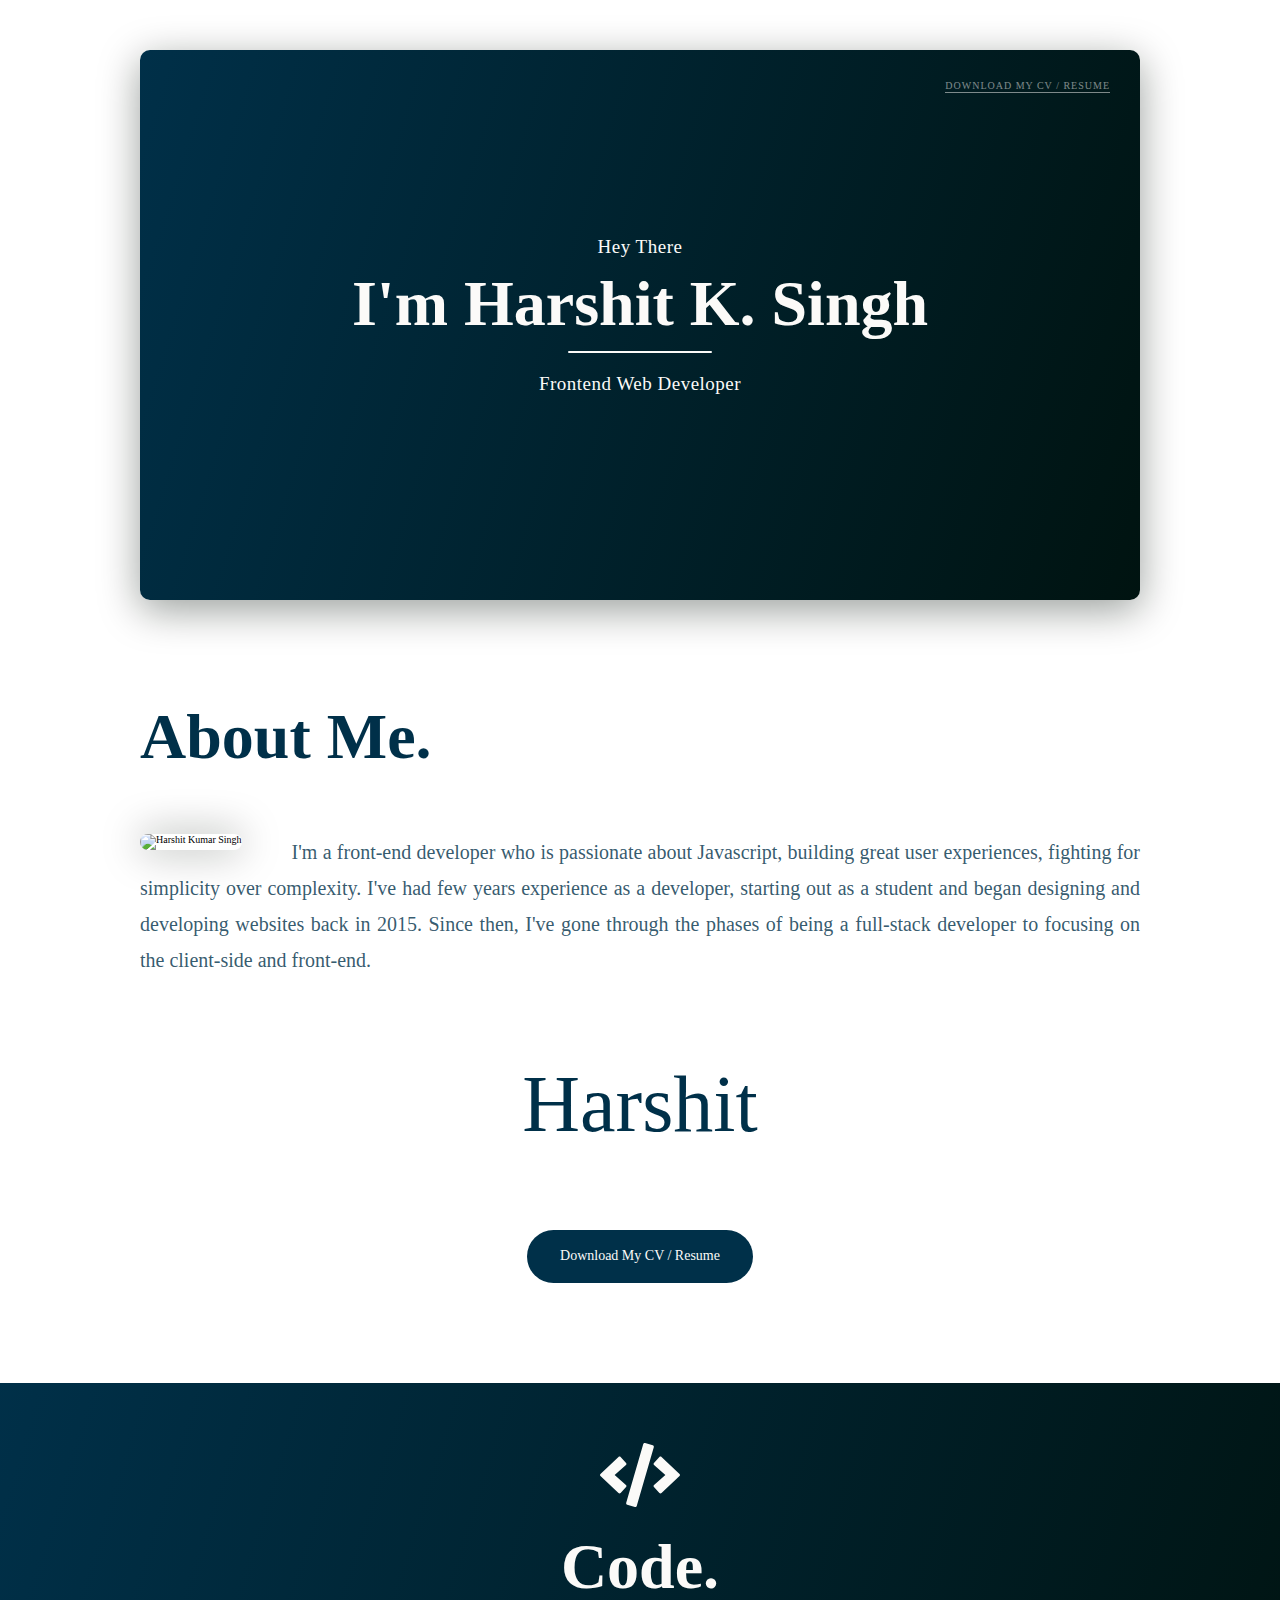
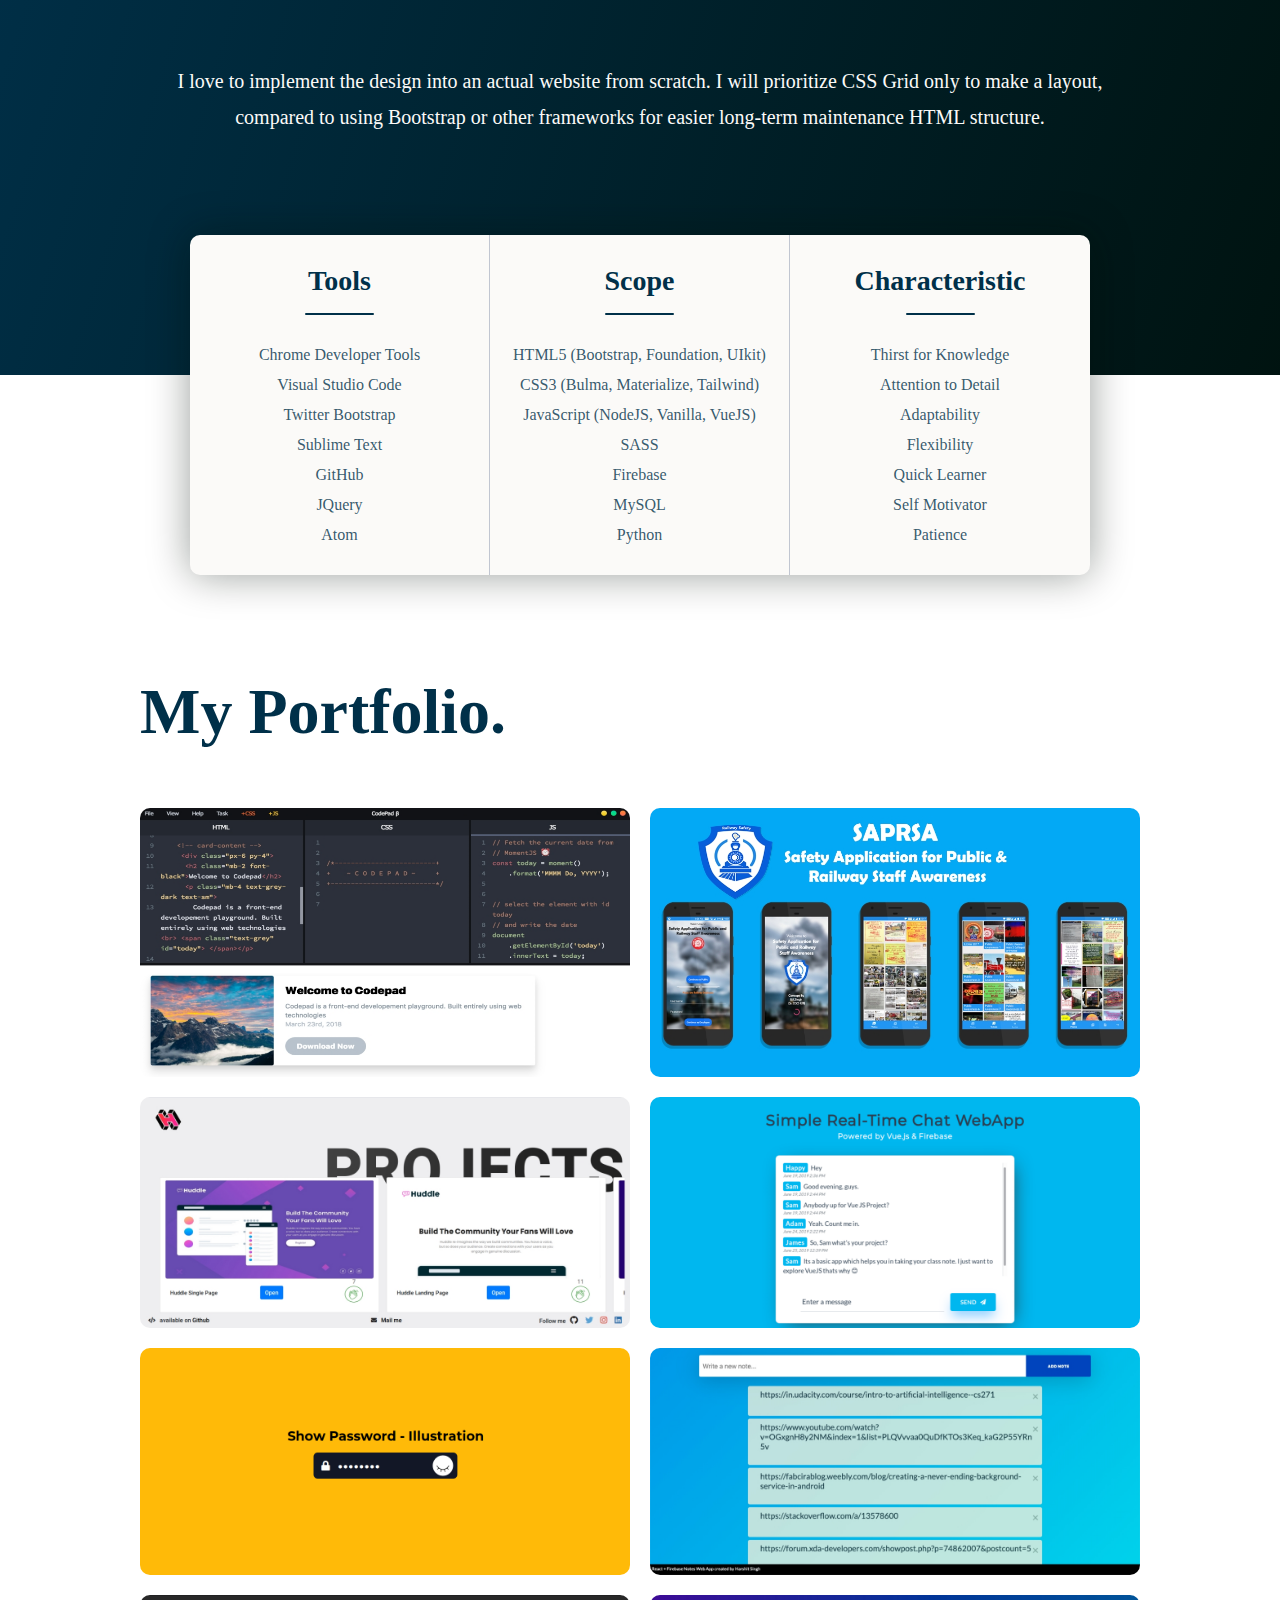
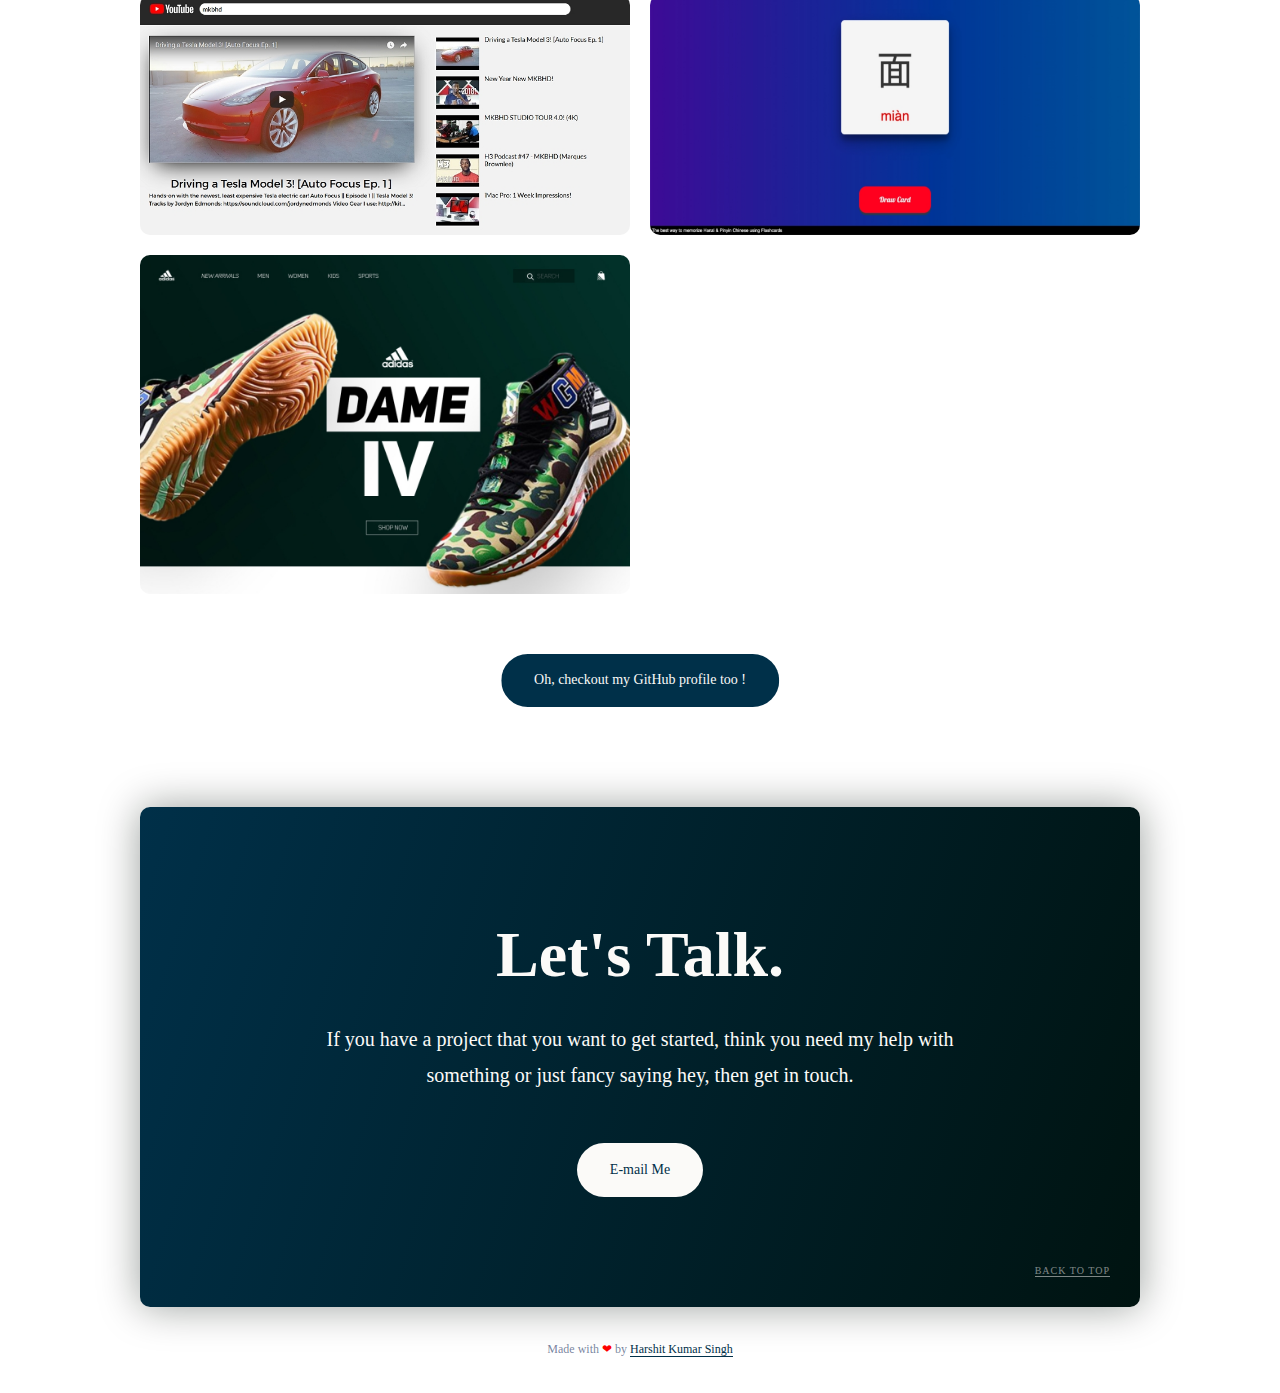
==== commit df394498: "updated content" ====
--- a/info/index.html
+++ b/info/index.html
@@ -78,16 +78,16 @@
                             <li>Sublime Text</li>
                             <li>GitHub</li>
                             <li>JQuery</li>
-                            <li>Gulp</li>
+                            <li>Atom</li>
                         </ul>
                     </div>
                     <div>
                         <h2 class="subtitle">Scope</h2>
                         <hr>
                         <ul>
-                            <li>JavaScript (VueJS, NodeJS, etc.)</li>
-                            <li>HTML5</li>
-                            <li>CSS3</li>
+                            <li>HTML5 (Bootstrap, Foundation, UIkit)</li>
+                            <li>CSS3 (Bulma, Materialize, Tailwind)</li>
+                            <li>JavaScript (NodeJS, Vanilla, VueJS)</li>
                             <li>SASS</li>
                             <li>Firebase</li>
                             <li>MySQL</li>
@@ -98,11 +98,12 @@
                         <h2 class="subtitle">Characteristic</h2>
                         <hr>
                         <ul>
+                            <li>Thirst for Knowledge</li>
                             <li>Attention to Detail</li>
-                            <li>Thirst for Knowledge</li>
-                            <li>Flexibility &amp; Adaptability</li>
-                            <li>Self Motivation</li>
+                            <li>Adaptability</li>
+                            <li>Flexibility</li>
                             <li>Quick Learner</li>
+                            <li>Self Motivator</li>
                             <li>Patience</li>
                         </ul>
                     </div>
@@ -225,7 +226,7 @@
                         <div class="overlay__content">
                             <a href="https://HapticHash.github.io/TKDesigns/" target="_blank" class="button button--outline-inverse button--pill">View Site</a>
                             <h2 class="project-name">Adidas Store Design </h2>
-                            <p class="category">Desktop Only Website - Bootstrap - CSS3 </p>
+                            <p class="category">Client Project -Desktop Only Website - Bootstrap - CSS3 </p>
                             <a href="https://github.com/HapticHash/TKDesigns/" target="_blank" class="button button--outline-inverse button--pill">View on <svg xmlns="http://www.w3.org/2000/svg" viewBox="0 0 496 512">
                                     <path d="M165.9 397.4c0 2-2.3 3.6-5.2 3.6-3.3.3-5.6-1.3-5.6-3.6 0-2 2.3-3.6 5.2-3.6 3-.3 5.6 1.3 5.6 3.6zm-31.1-4.5c-.7 2 1.3 4.3 4.3 4.9 2.6 1 5.6 0 6.2-2s-1.3-4.3-4.3-5.2c-2.6-.7-5.5.3-6.2 2.3zm44.2-1.7c-2.9.7-4.9 2.6-4.6 4.9.3 2 2.9 3.3 5.9 2.6 2.9-.7 4.9-2.6 4.6-4.6-.3-1.9-3-3.2-5.9-2.9zM244.8 8C106.1 8 0 113.3 0 252c0 110.9 69.8 205.8 169.5 239.2 12.8 2.3 17.3-5.6 17.3-12.1 0-6.2-.3-40.4-.3-61.4 0 0-70 15-84.7-29.8 0 0-11.4-29.1-27.8-36.6 0 0-22.9-15.7 1.6-15.4 0 0 24.9 2 38.6 25.8 21.9 38.6 58.6 27.5 72.9 20.9 2.3-16 8.8-27.1 16-33.7-55.9-6.2-112.3-14.3-112.3-110.5 0-27.5 7.6-41.3 23.6-58.9-2.6-6.5-11.1-33.3 2.6-67.9 20.9-6.5 69 27 69 27 20-5.6 41.5-8.5 62.8-8.5s42.8 2.9 62.8 8.5c0 0 48.1-33.6 69-27 13.7 34.7 5.2 61.4 2.6 67.9 16 17.7 25.8 31.5 25.8 58.9 0 96.5-58.9 104.2-114.8 110.5 9.2 7.9 17 22.9 17 46.4 0 33.7-.3 75.4-.3 83.6 0 6.5 4.6 14.4 17.3 12.1C428.2 457.8 496 362.9 496 252 496 113.3 383.5 8 244.8 8zM97.2 352.9c-1.3 1-1 3.3.7 5.2 1.6 1.6 3.9 2.3 5.2 1 1.3-1 1-3.3-.7-5.2-1.6-1.6-3.9-2.3-5.2-1zm-10.8-8.1c-.7 1.3.3 2.9 2.3 3.9 1.6 1 3.6.7 4.3-.7.7-1.3-.3-2.9-2.3-3.9-2-.6-3.6-.3-4.3.7zm32.4 35.6c-1.6 1.3-1 4.3 1.3 6.2 2.3 2.3 5.2 2.6 6.5 1 1.3-1.3.7-4.3-1.3-6.2-2.2-2.3-5.2-2.6-6.5-1zm-11.4-14.7c-1.6 1-1.6 3.6 0 5.9 1.6 2.3 4.3 3.3 5.6 2.3 1.6-1.3 1.6-3.9 0-6.2-1.4-2.3-4-3.3-5.6-2z" /></svg>
                             </a>
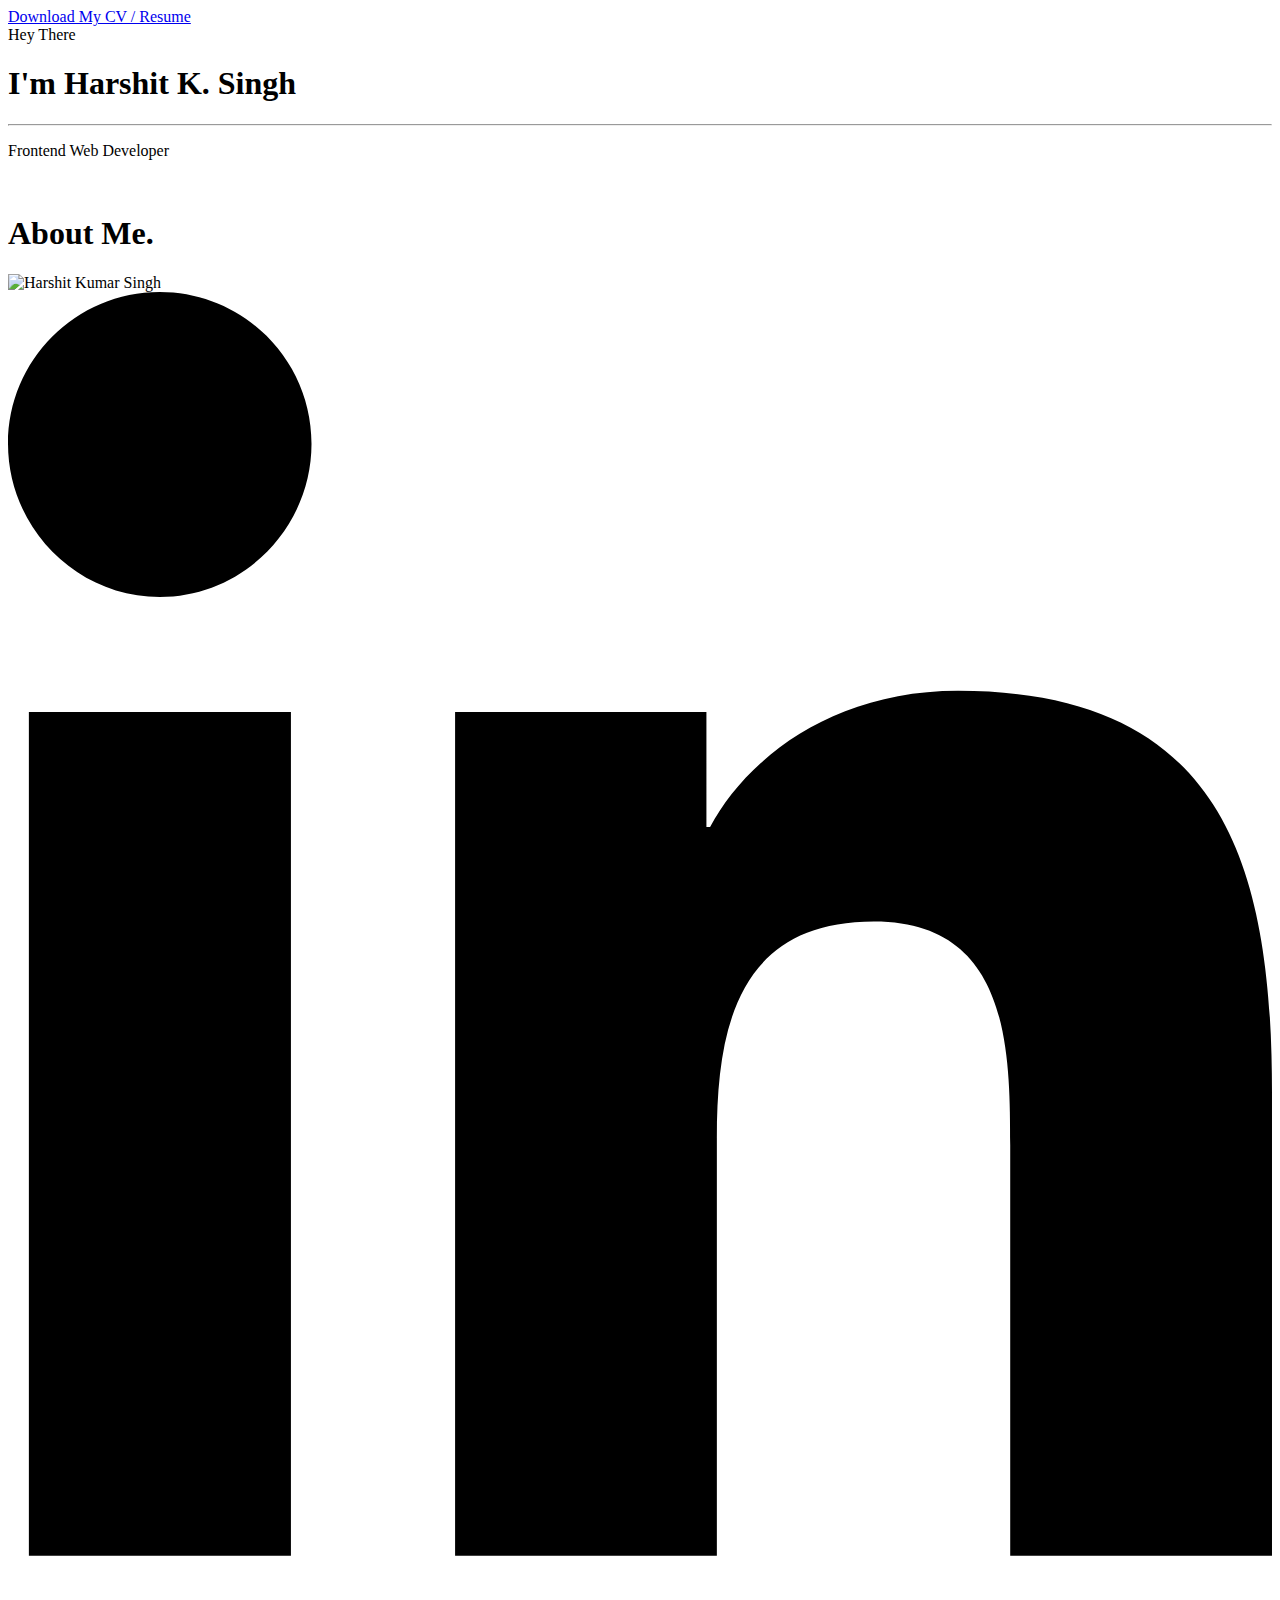
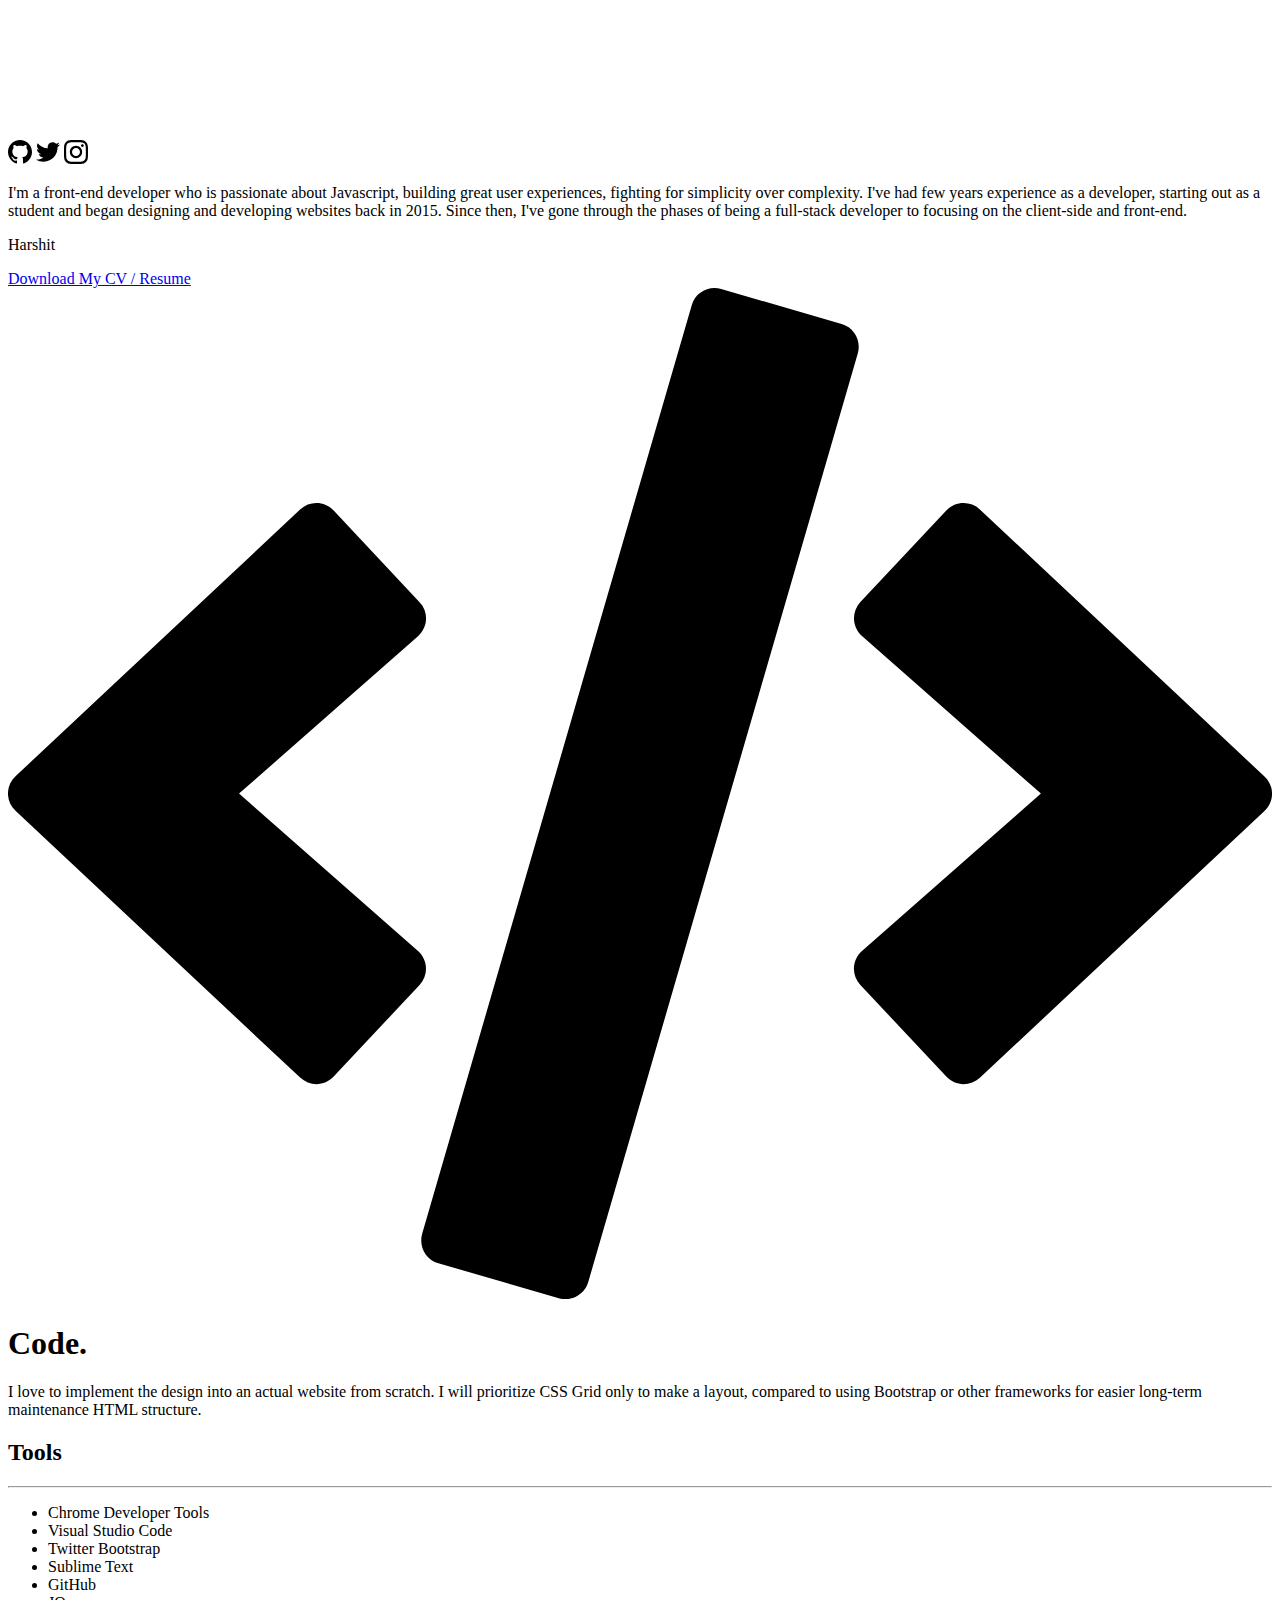
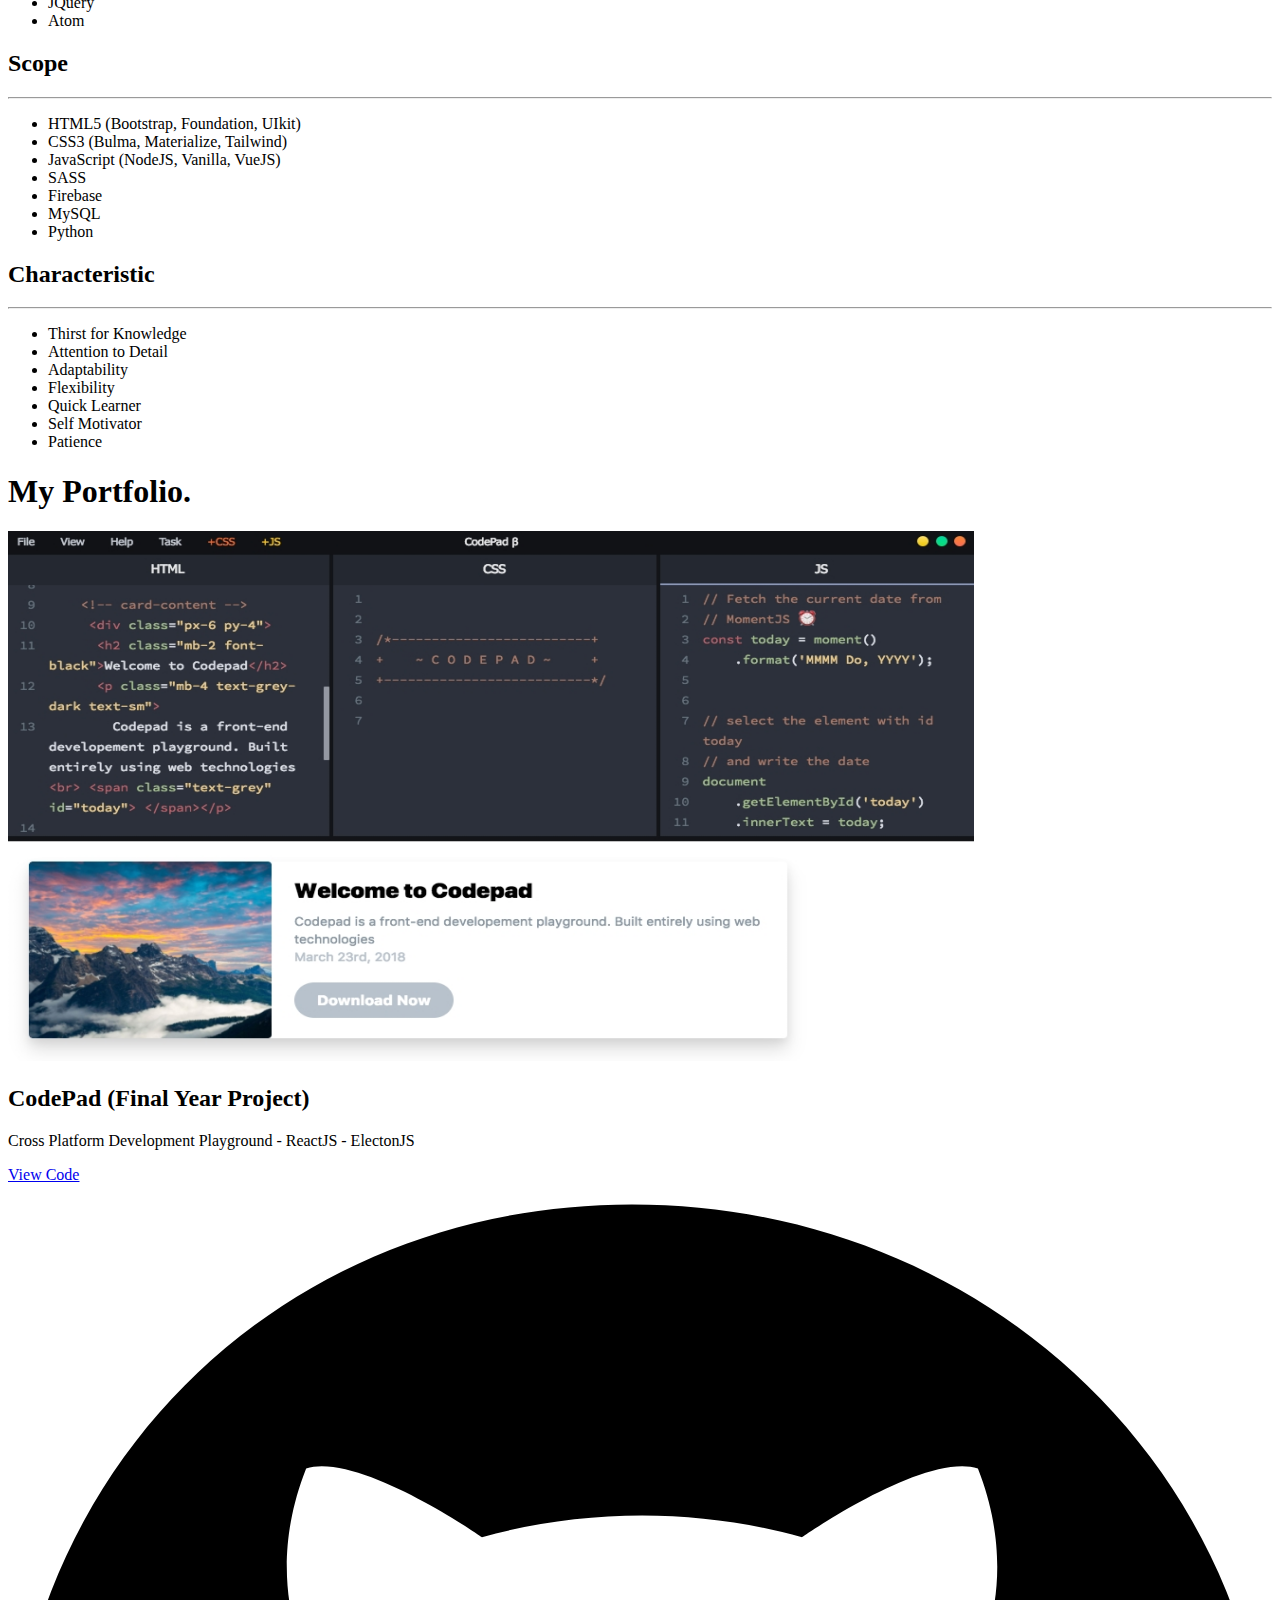
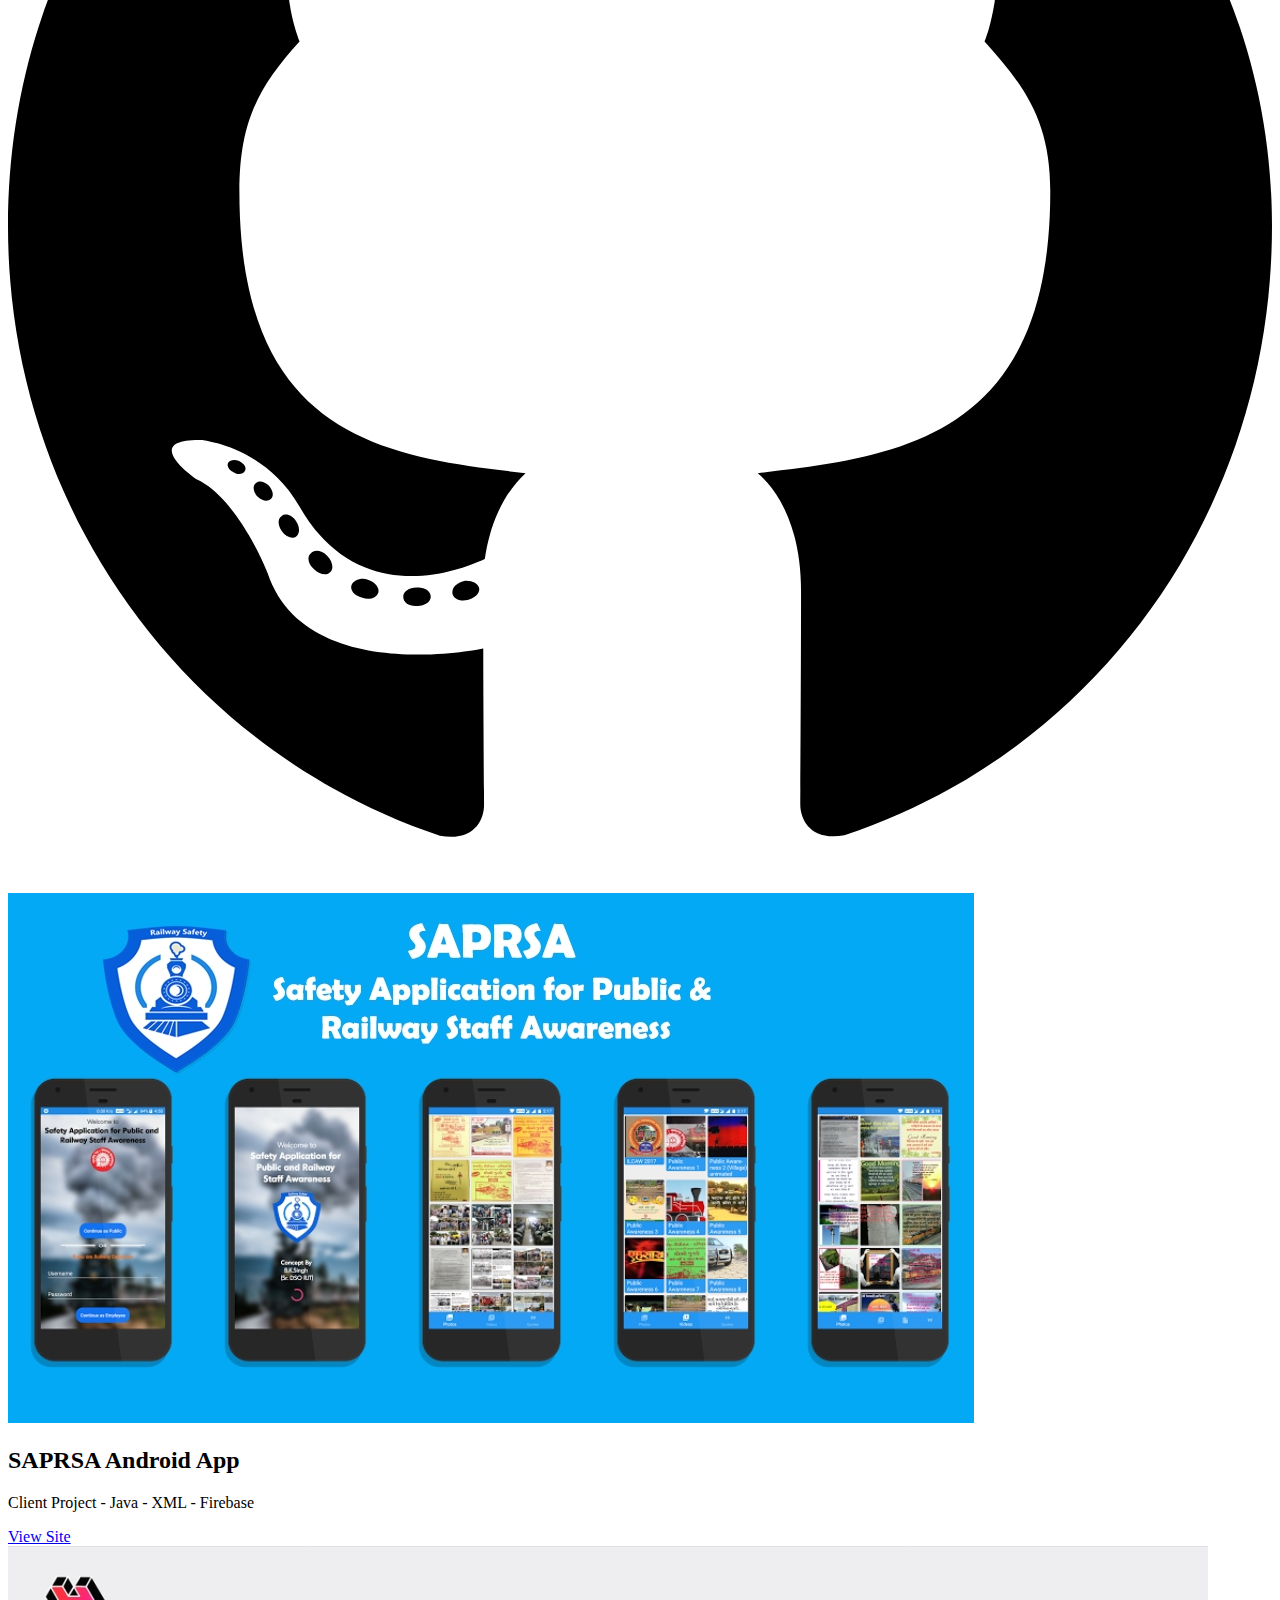
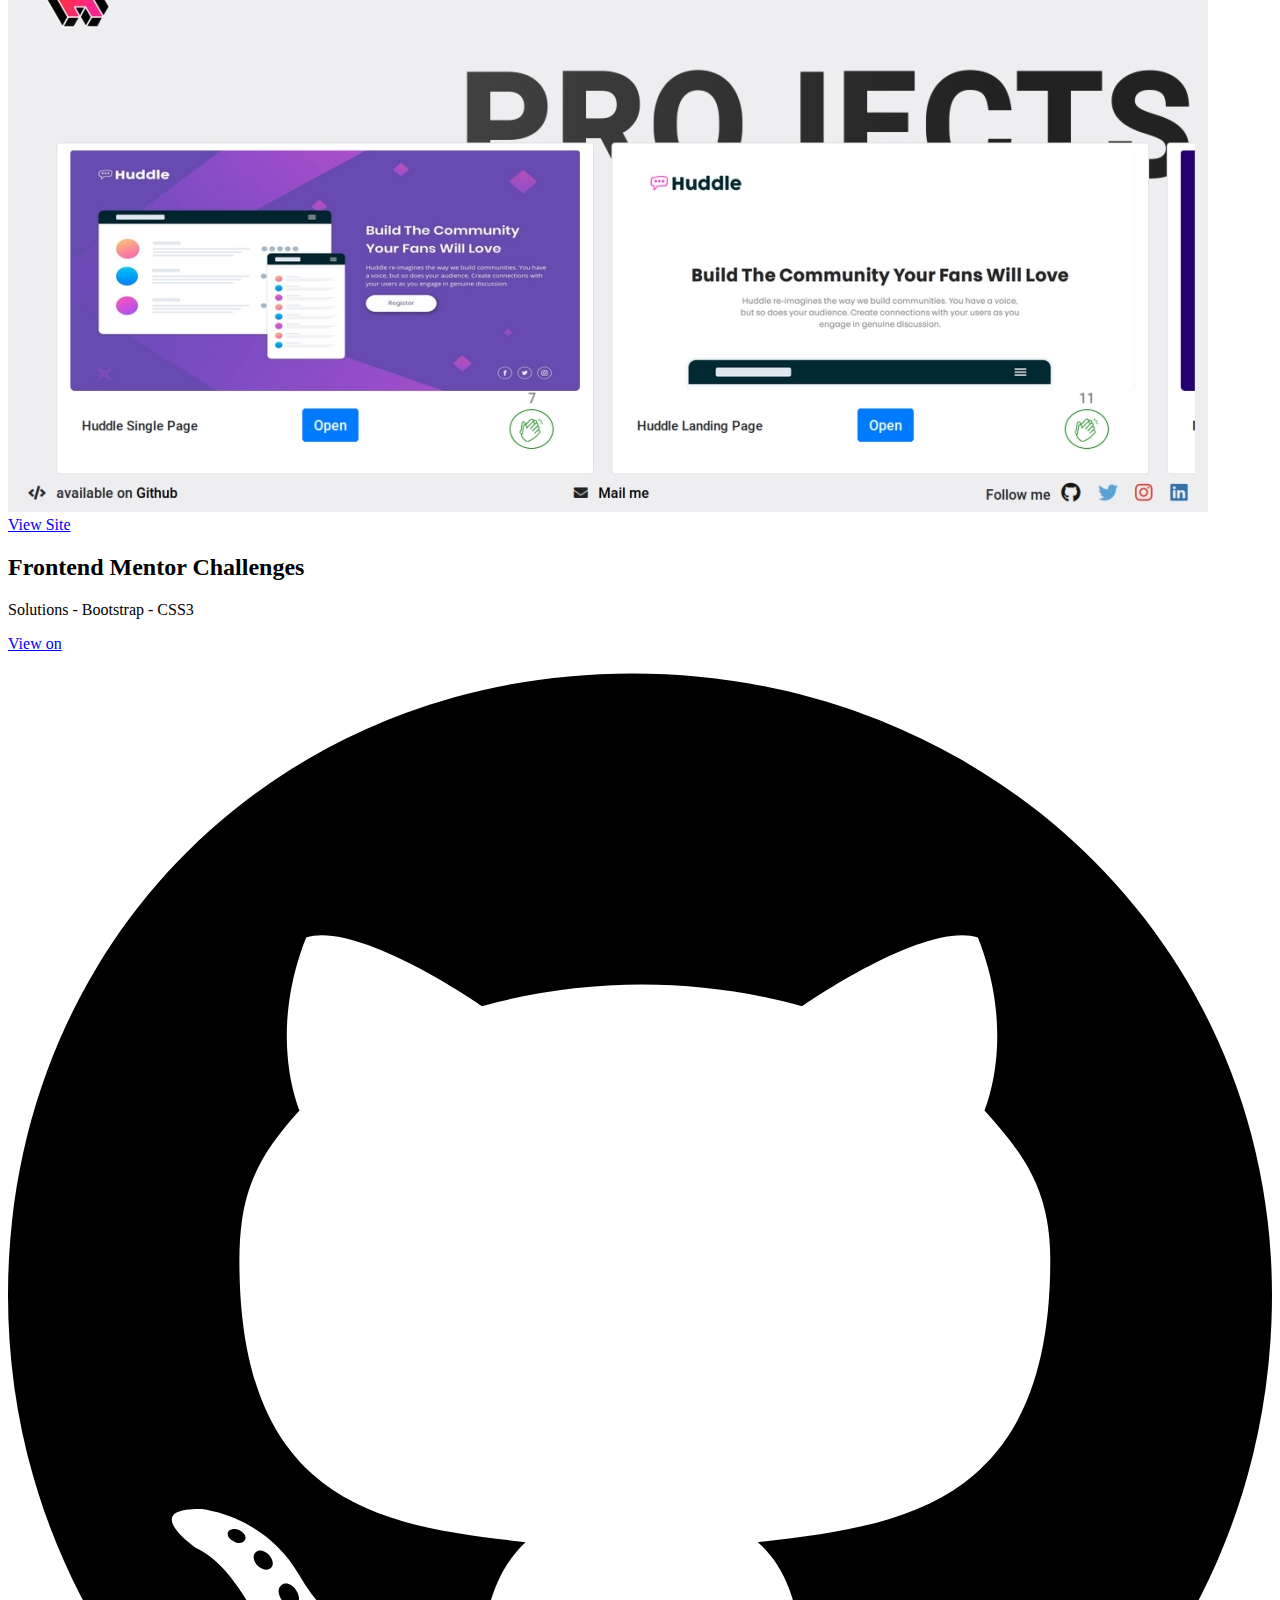
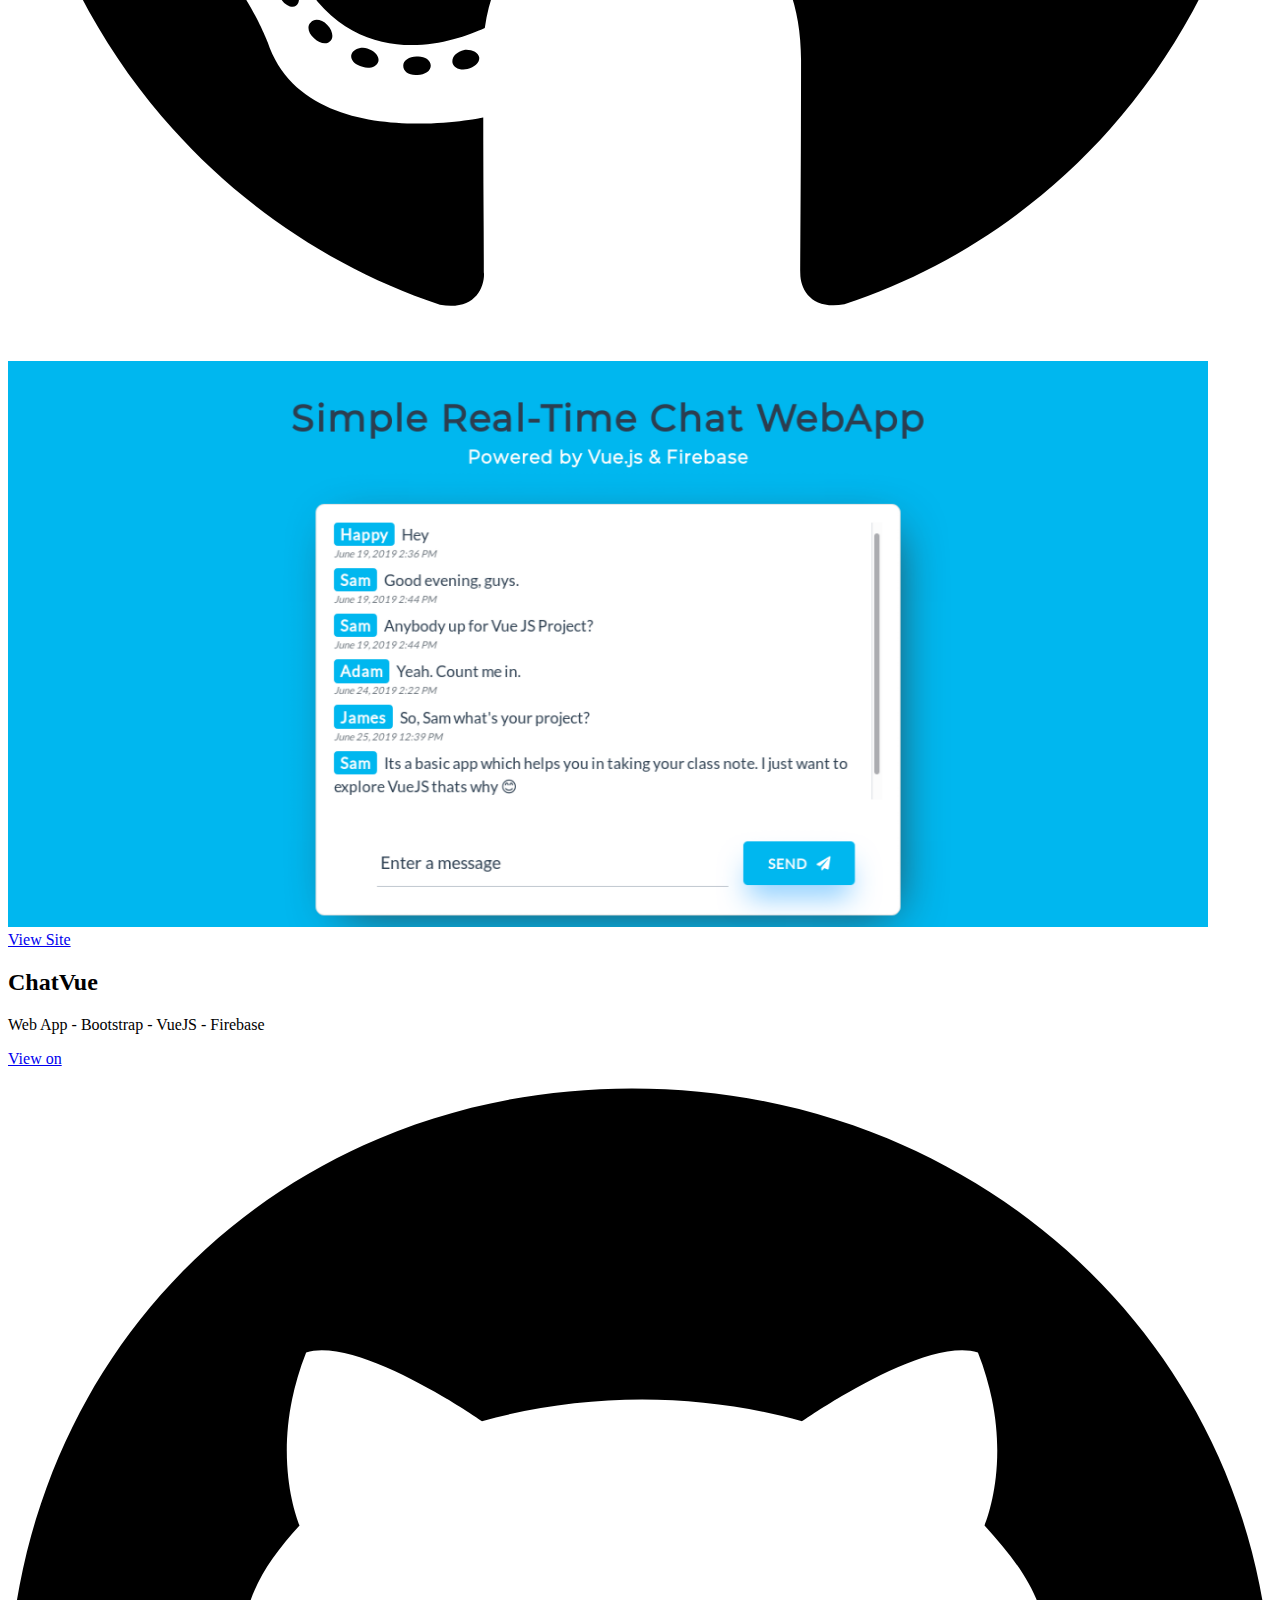
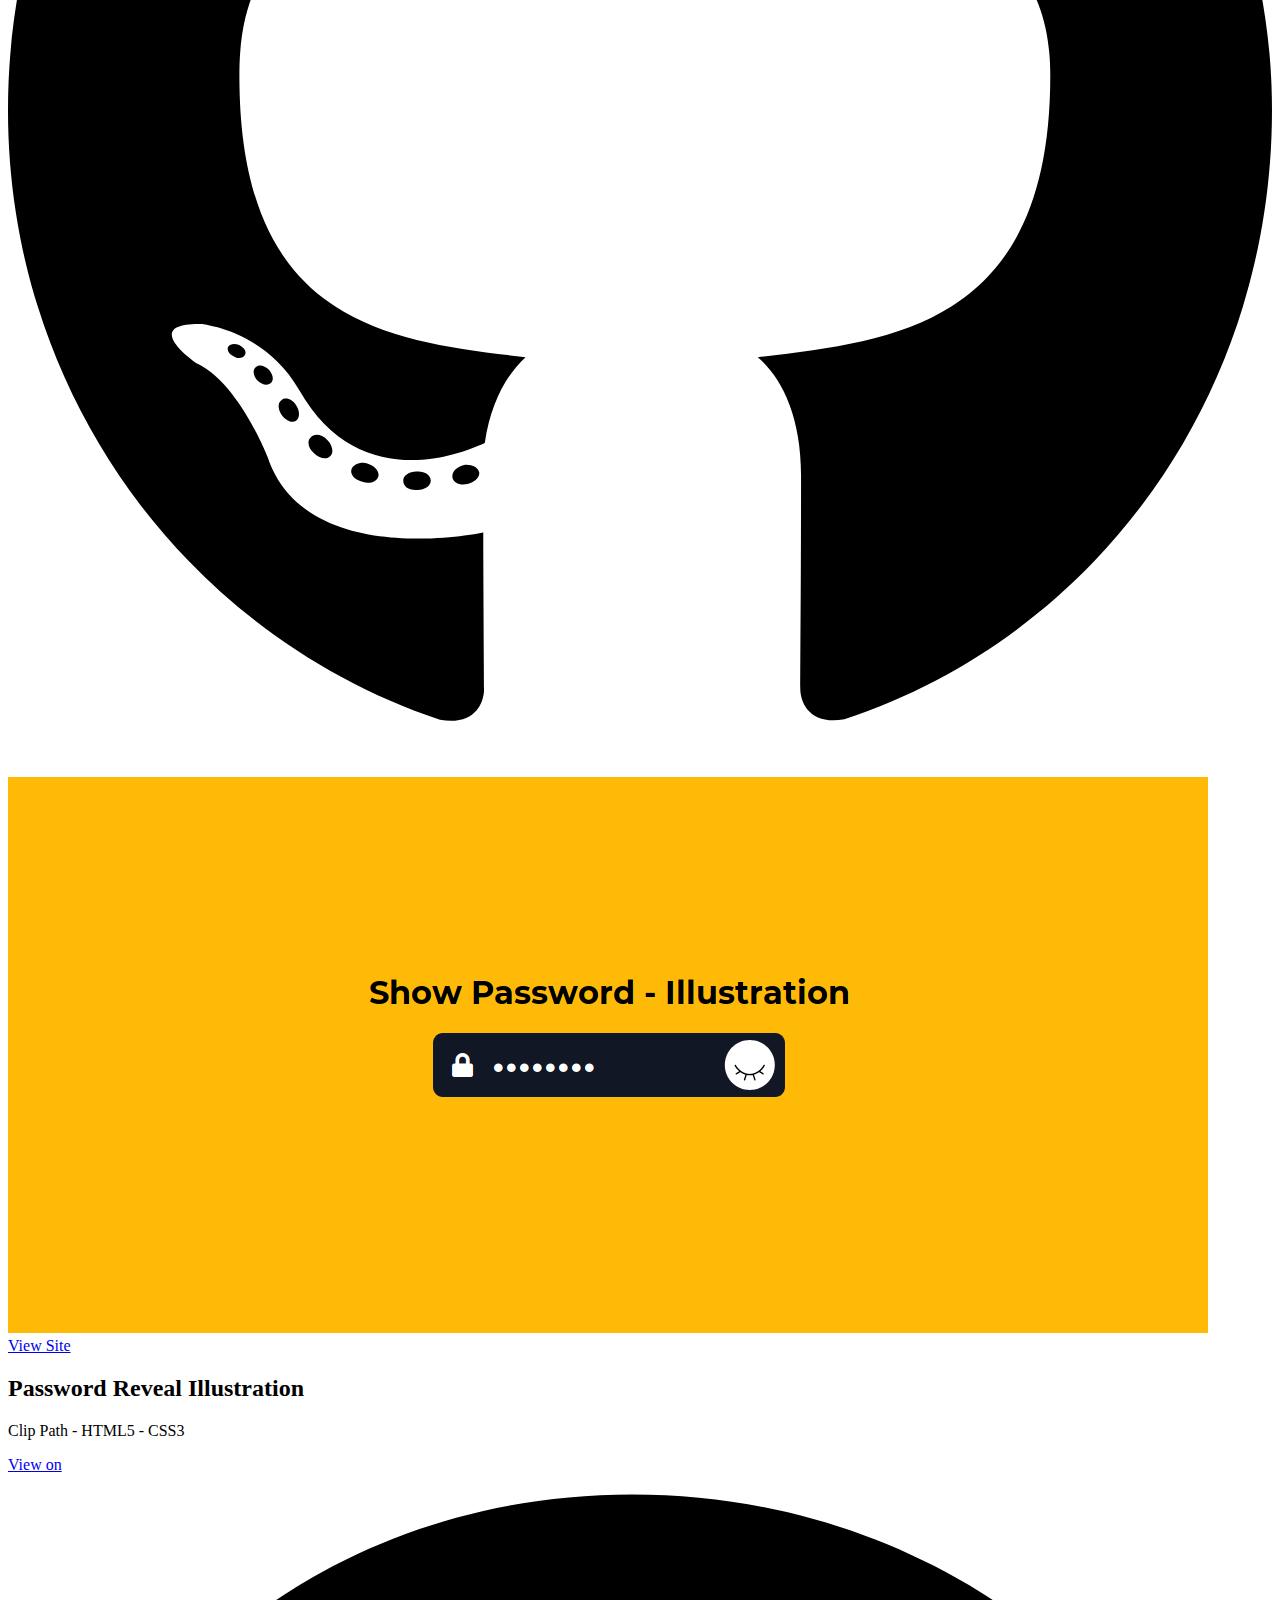
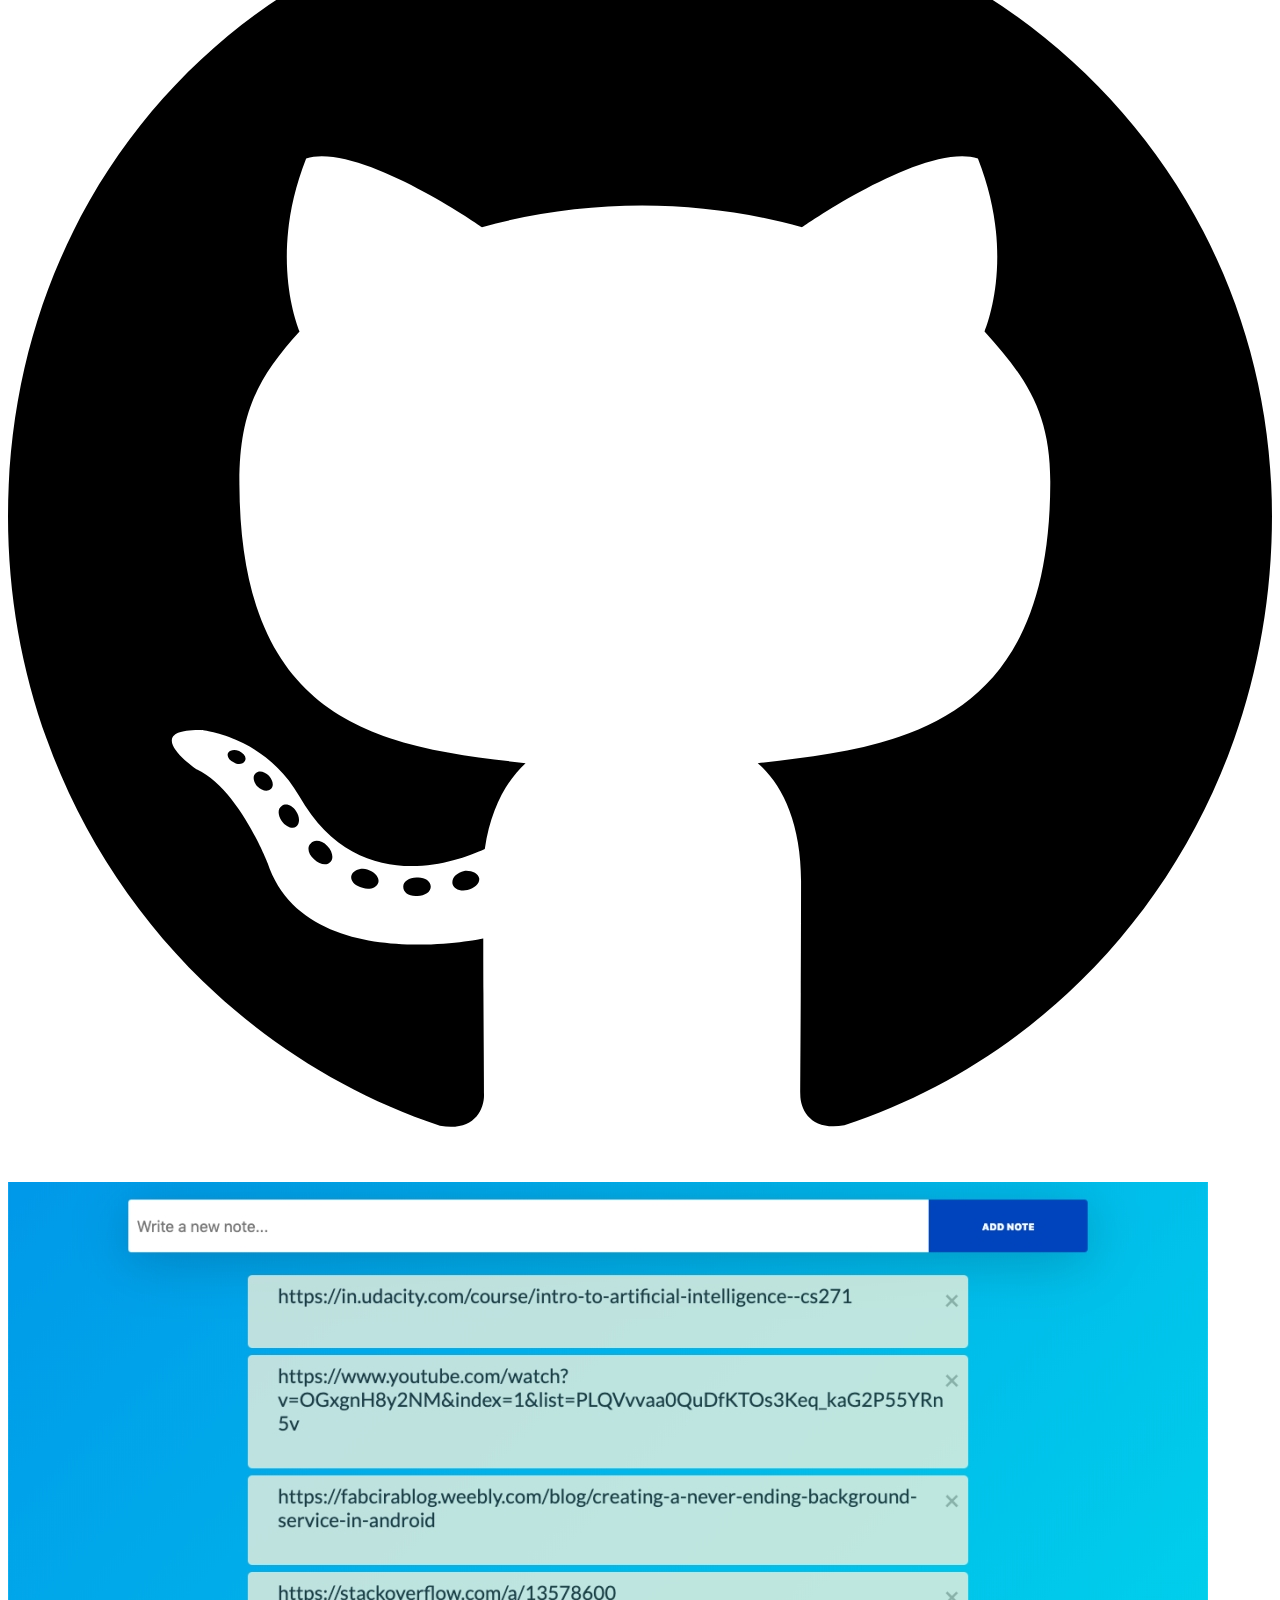
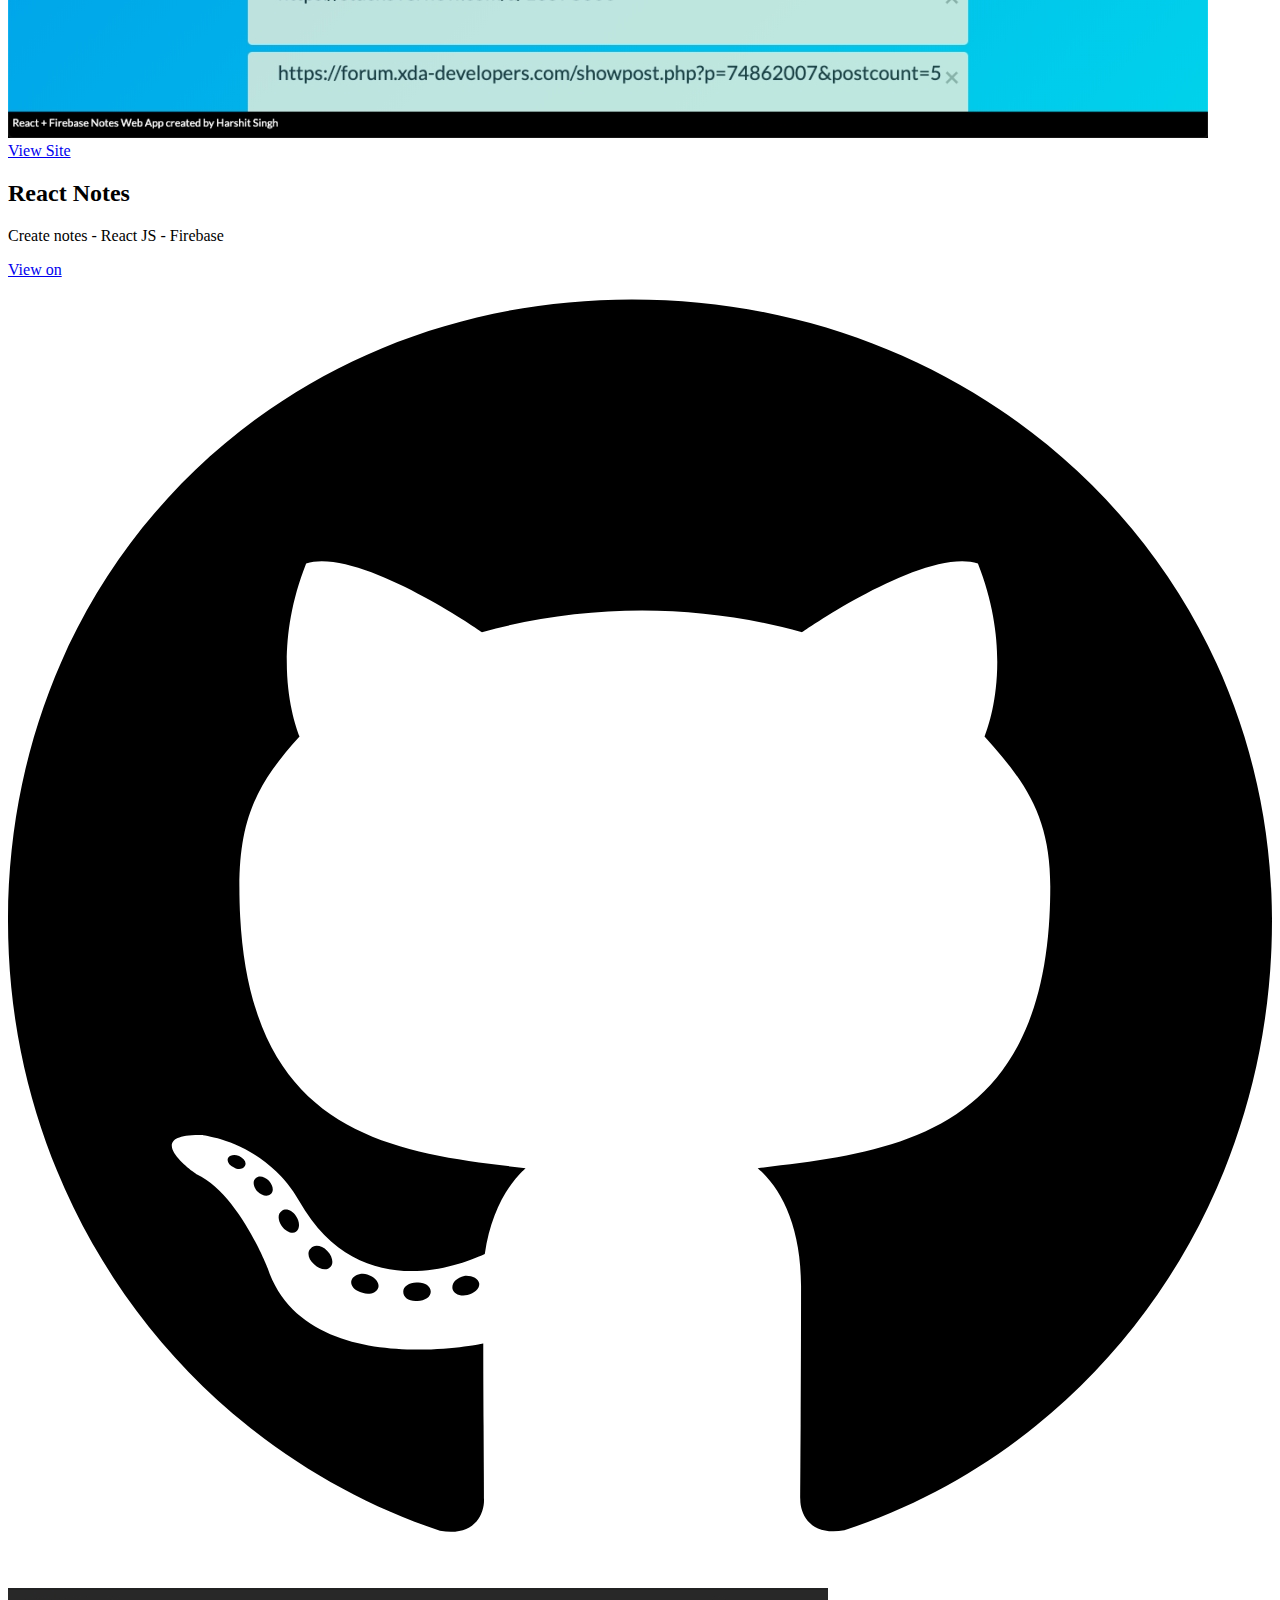
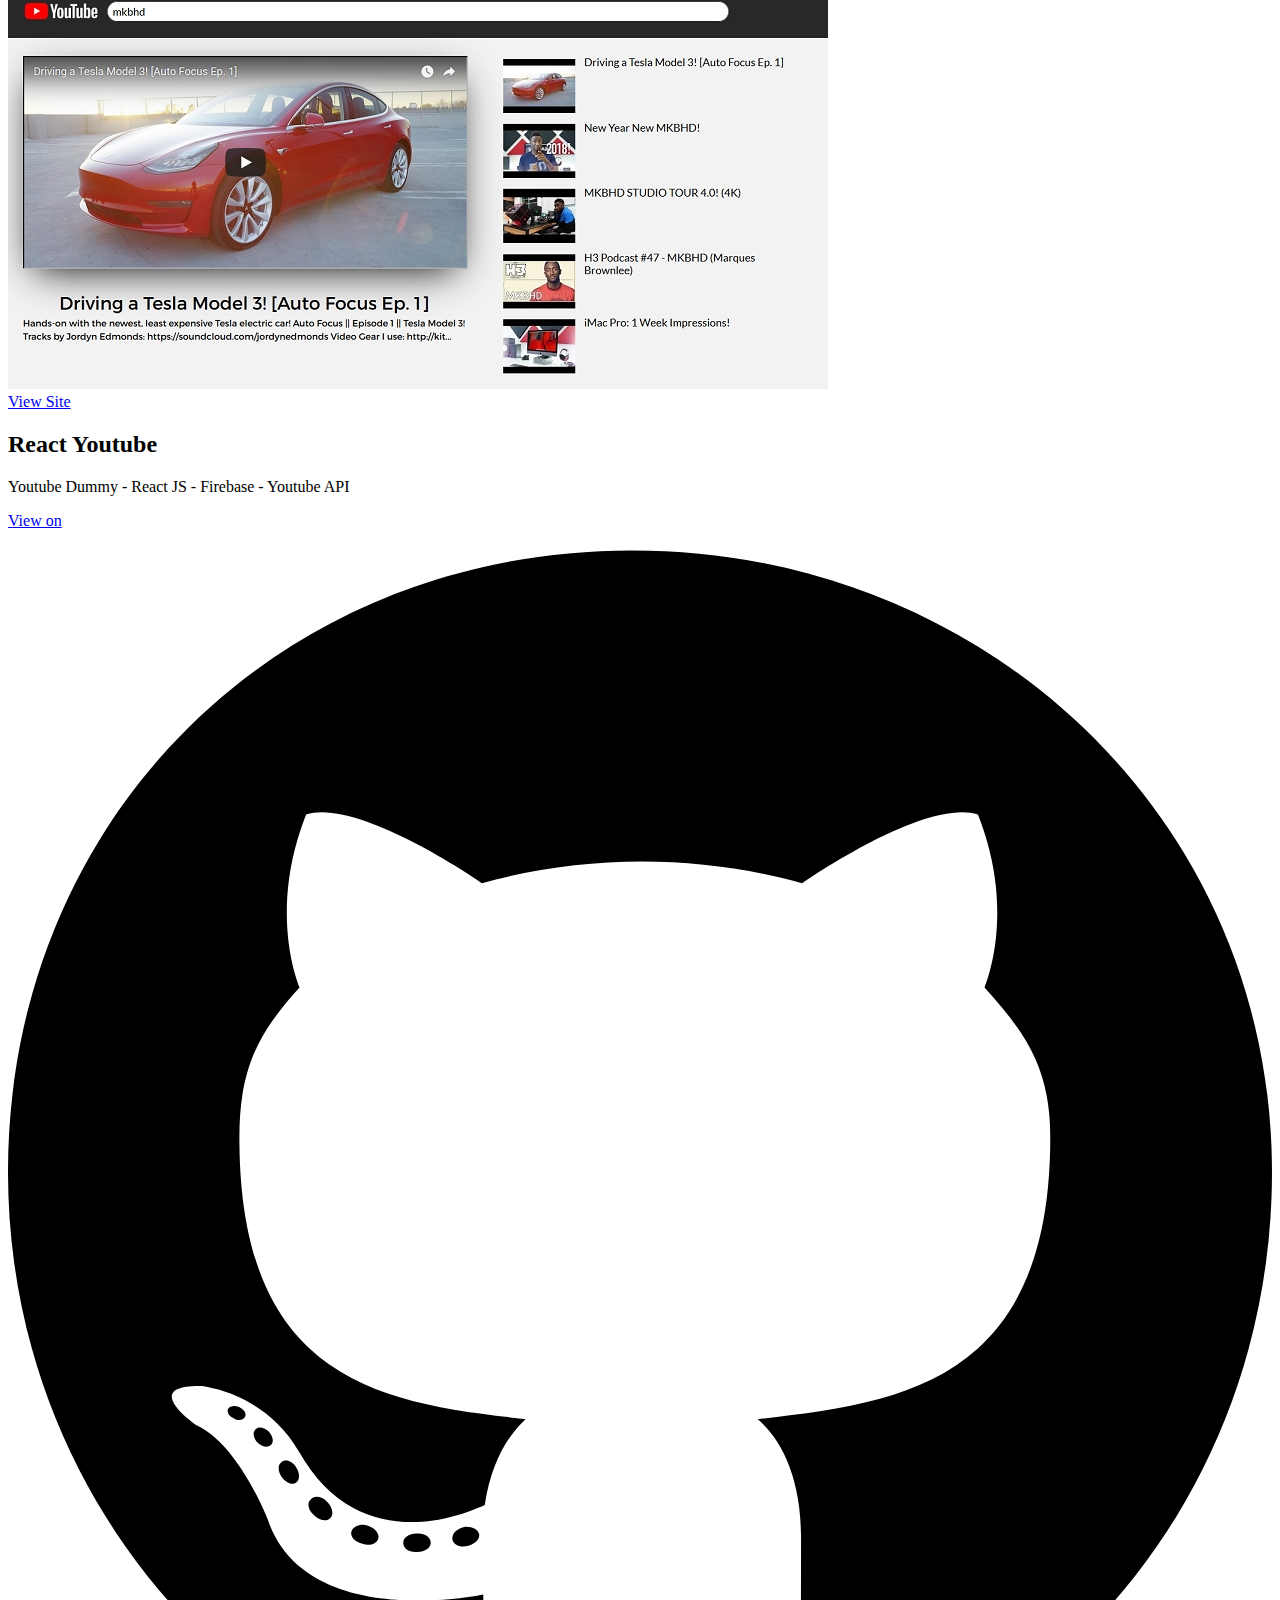
==== commit 2255b9a1: "fixing css" ====
--- a/info/index.html
+++ b/info/index.html
@@ -5,7 +5,7 @@
     <meta charset="UTF-8">
     <meta name="viewport" content="width=device-width, initial-scale=1.0">
     <meta http-equiv="X-UA-Compatible" content="ie=edge">
-
+    <!-- <meta http-equiv="Cache-control" content="max-age=31557600"> -->
     <meta name="description" content="Harshit Kumar Singh Frontend Developer Portfolio">
     <meta name="keywords" content=" Harshit Kumar Singh, Harshit, Kumar, Singh, haptichash, Website, Development, Harshit Singh, Showcase, Project Websites, Challenges, Bootstrap, HTML, CSS, JS, NodeJS, VueJS, Frontend, Portfolio, Frontend Developer">
     <meta name="author" content="Harshit Kumar Singh">
@@ -16,7 +16,7 @@
     <link rel="icon" type="image/png" href="/assets/img/fav.png">
     
     <!-- Custom CSS -->
-    <link rel="stylesheet" href="css/main.css">
+    <link type="text/css" href="css/main.css">
 
 </head>
 
--- a/info/css/main.css
+++ b/info/css/main.css
@@ -1,3 +1,4 @@
+@import 'https://cdn.statically.io/gh/HapticHash/HapticHash.github.io/master/info/css/fontline.css';
 /*! normalize.css v8.0.1 | MIT License | github.com/necolas/normalize.css */
 /* Document
    ========================================================================== */
@@ -329,31 +330,6 @@
   [hidden] {
     display: none;
   }
-  
-  /**
-     * Add the correct display in IE 10.
-     */
-  @font-face {
-    font-family: "Montserrat-SemiBold";
-    src: url("/fonts/Montserrat-SemiBold.ttf") format("truetype");
-  }
-  @font-face {
-    font-family: "Montserrat-ExtraBold";
-    src: url("/fonts/Montserrat-ExtraBold.ttf") format("truetype");
-  }
-  @font-face {
-    font-family: "Cabin-Regular";
-    src: url("/fonts/Cabin-Regular.ttf") format("truetype");
-  }
-  @font-face {
-    font-family: "BrittanySignature";
-    src: url("/fonts/BrittanySignature.ttf") format("truetype");
-  } 
-  @font-face {
-    font-family: "Holland";
-    src: url("/fonts/Holland.ttf") format("truetype");
-  }
-
   
   * {
     box-sizing: border-box;
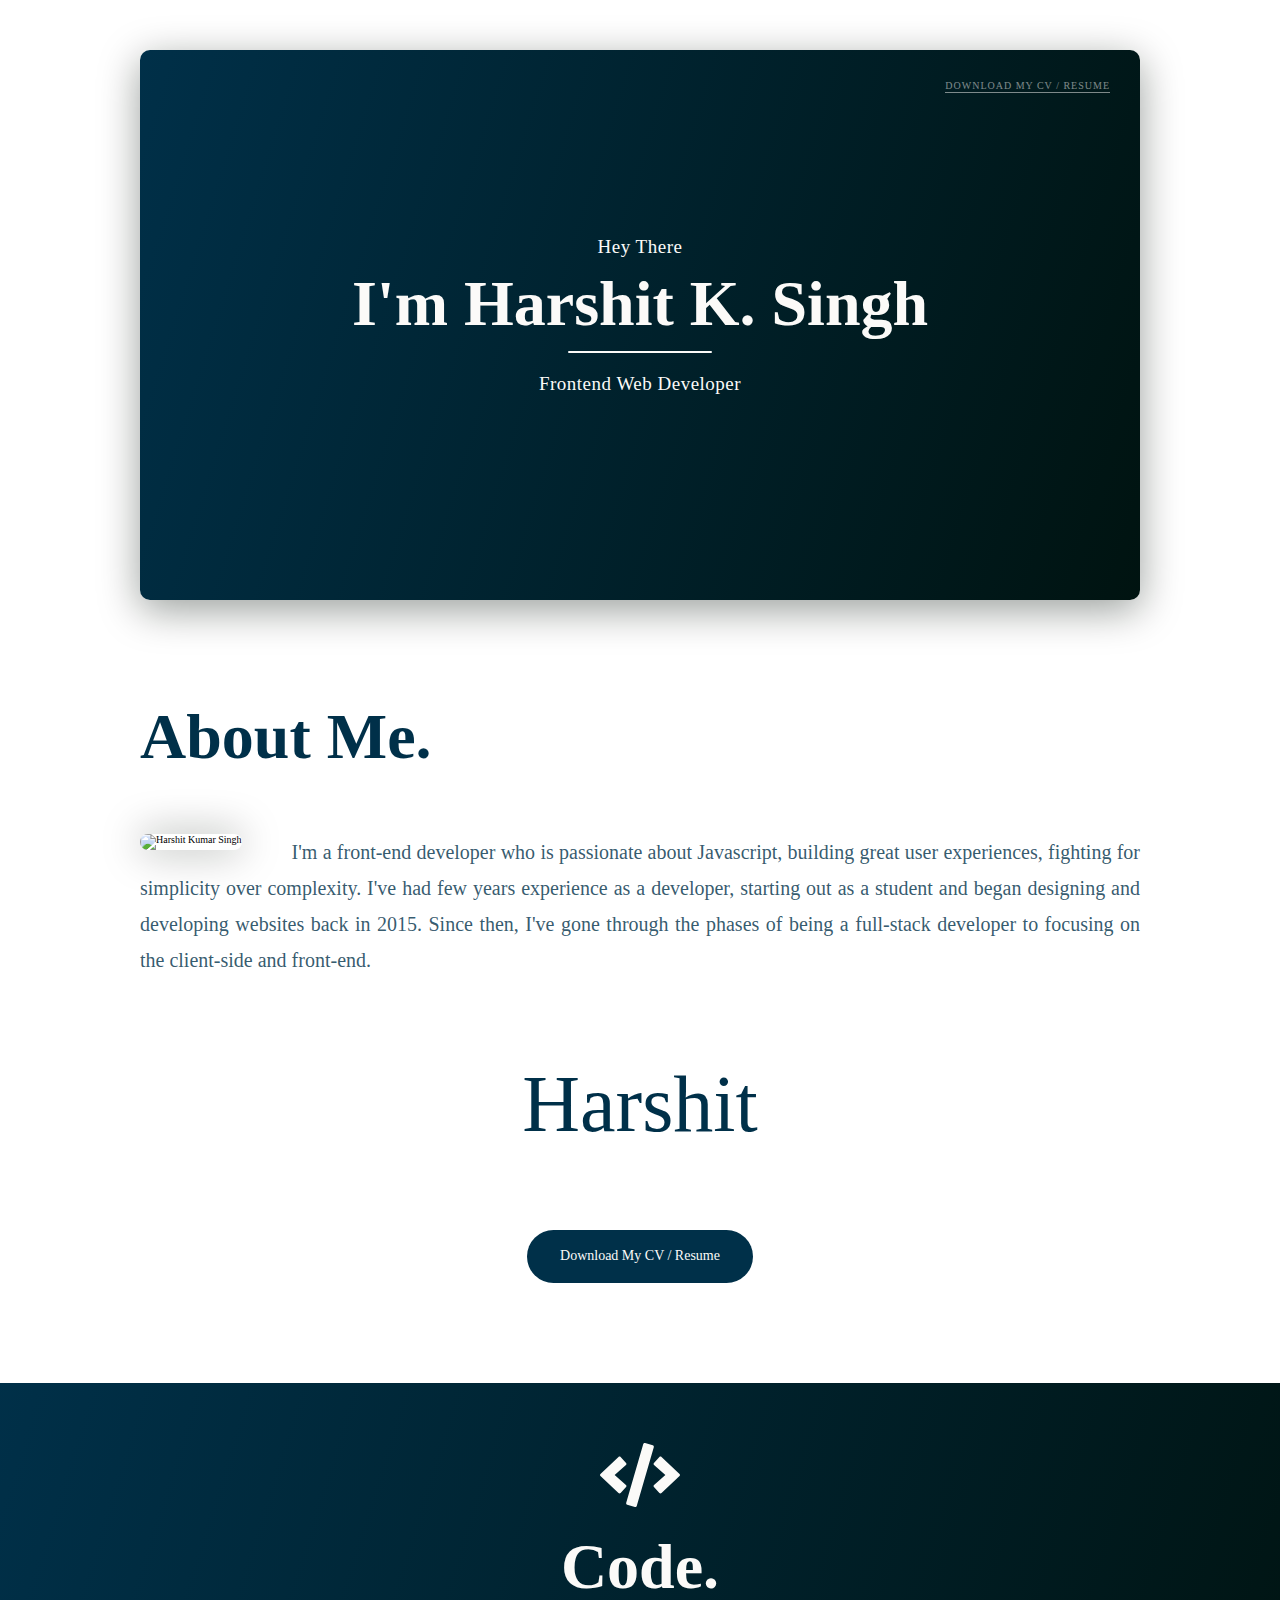
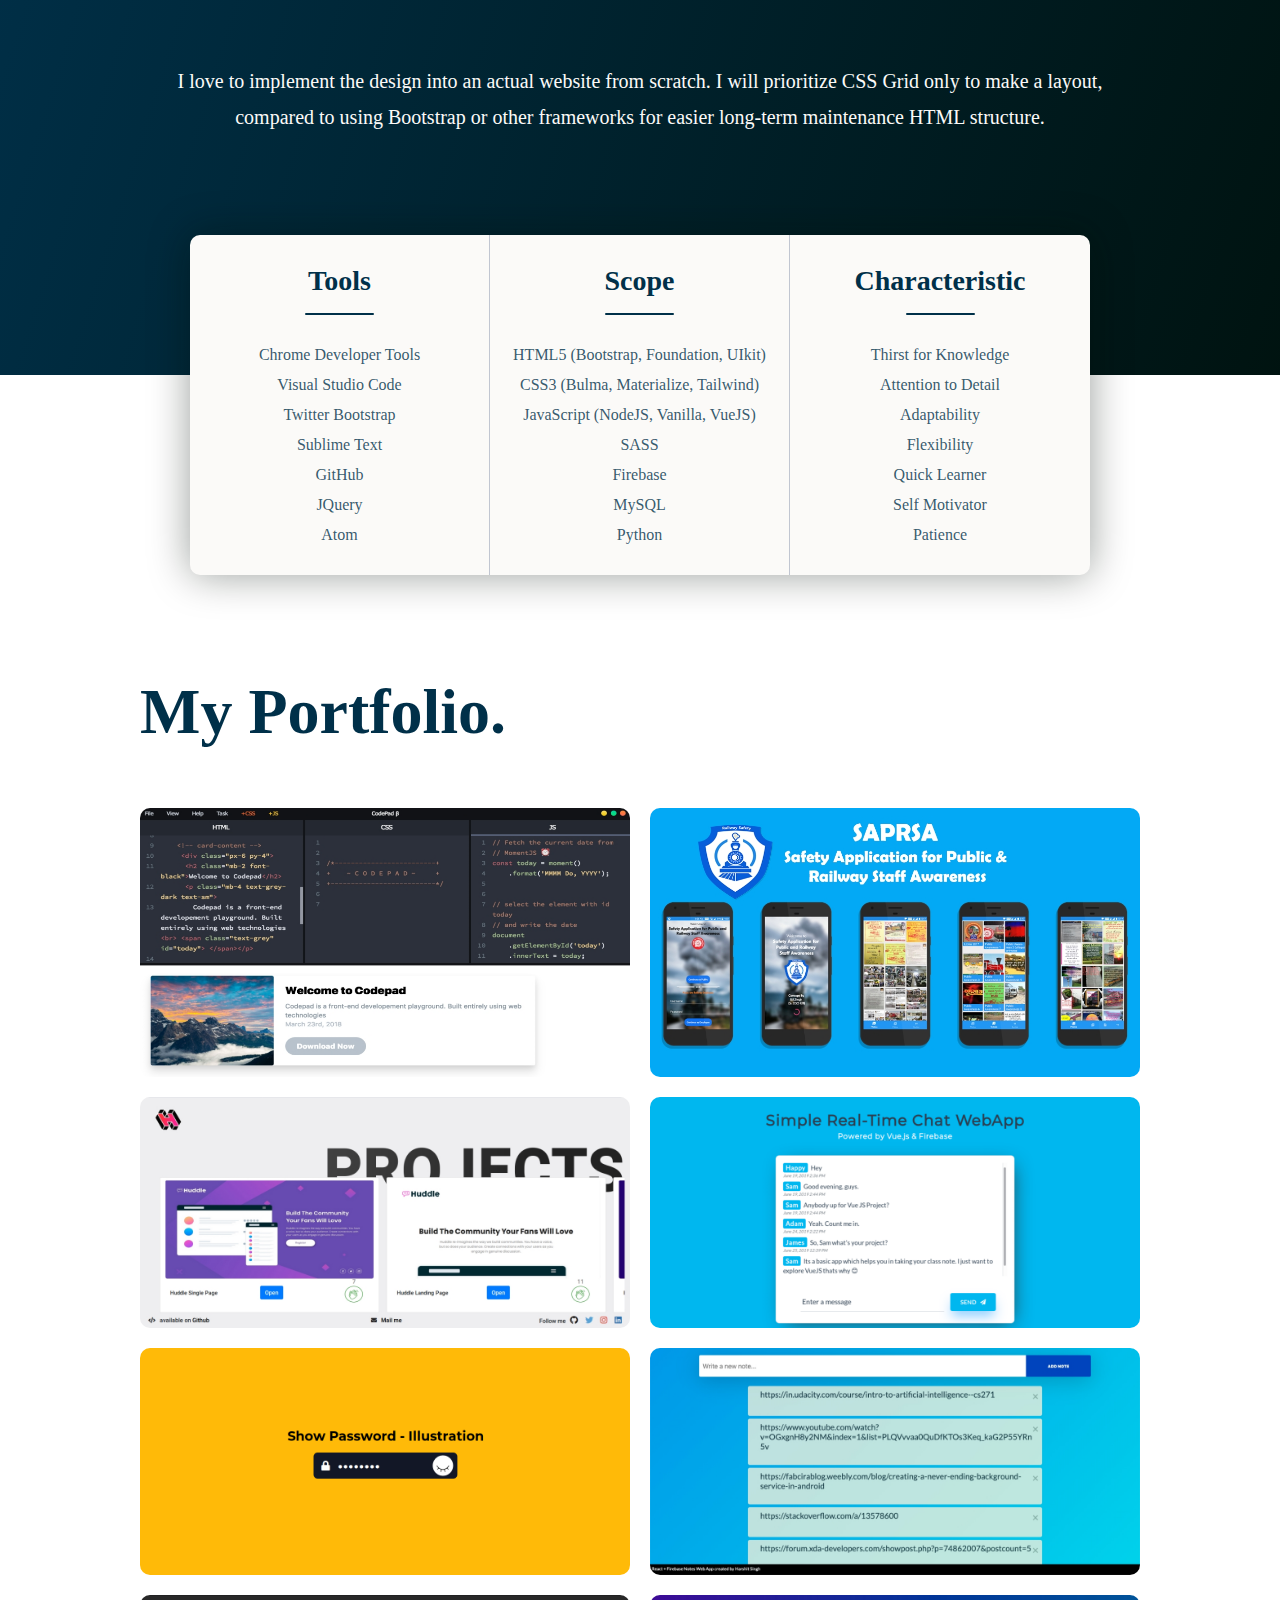
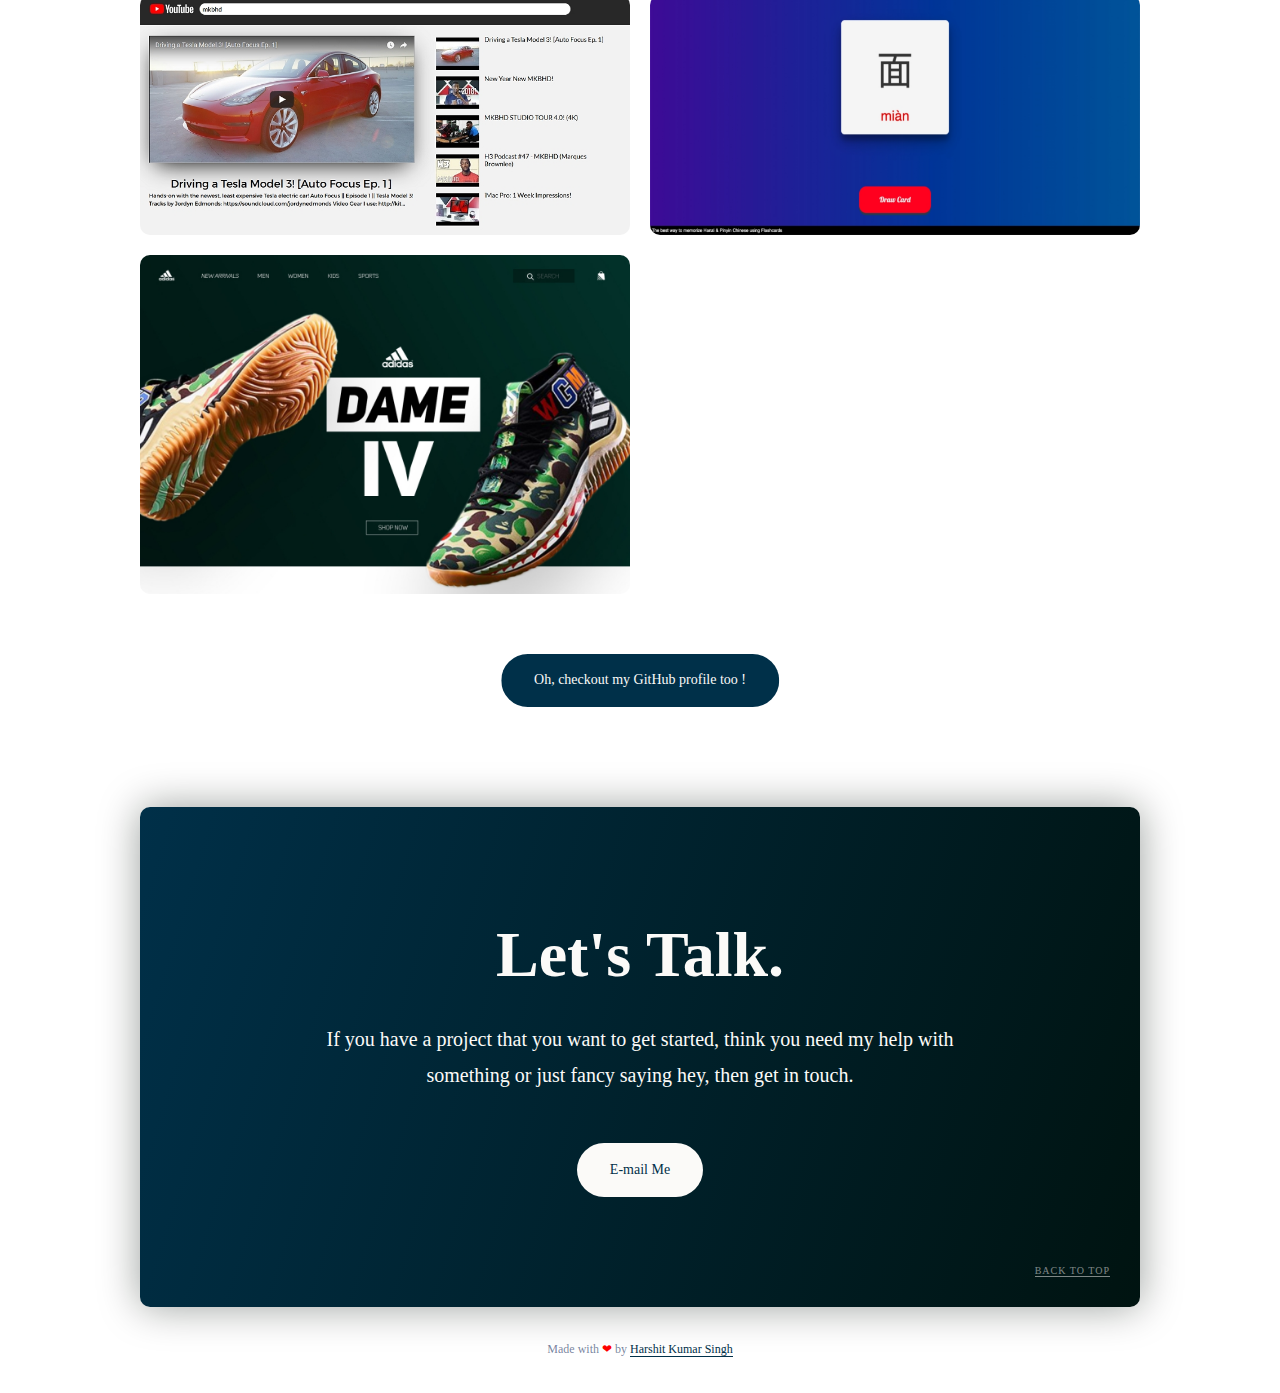
==== commit d1ddbc4b: "fixing layout" ====
--- a/info/index.html
+++ b/info/index.html
@@ -16,7 +16,7 @@
     <link rel="icon" type="image/png" href="/assets/img/fav.png">
     
     <!-- Custom CSS -->
-    <link type="text/css" href="css/main.css">
+    <link rel="stylesheet" type="text/css" href="css/main.css">
 
 </head>
 
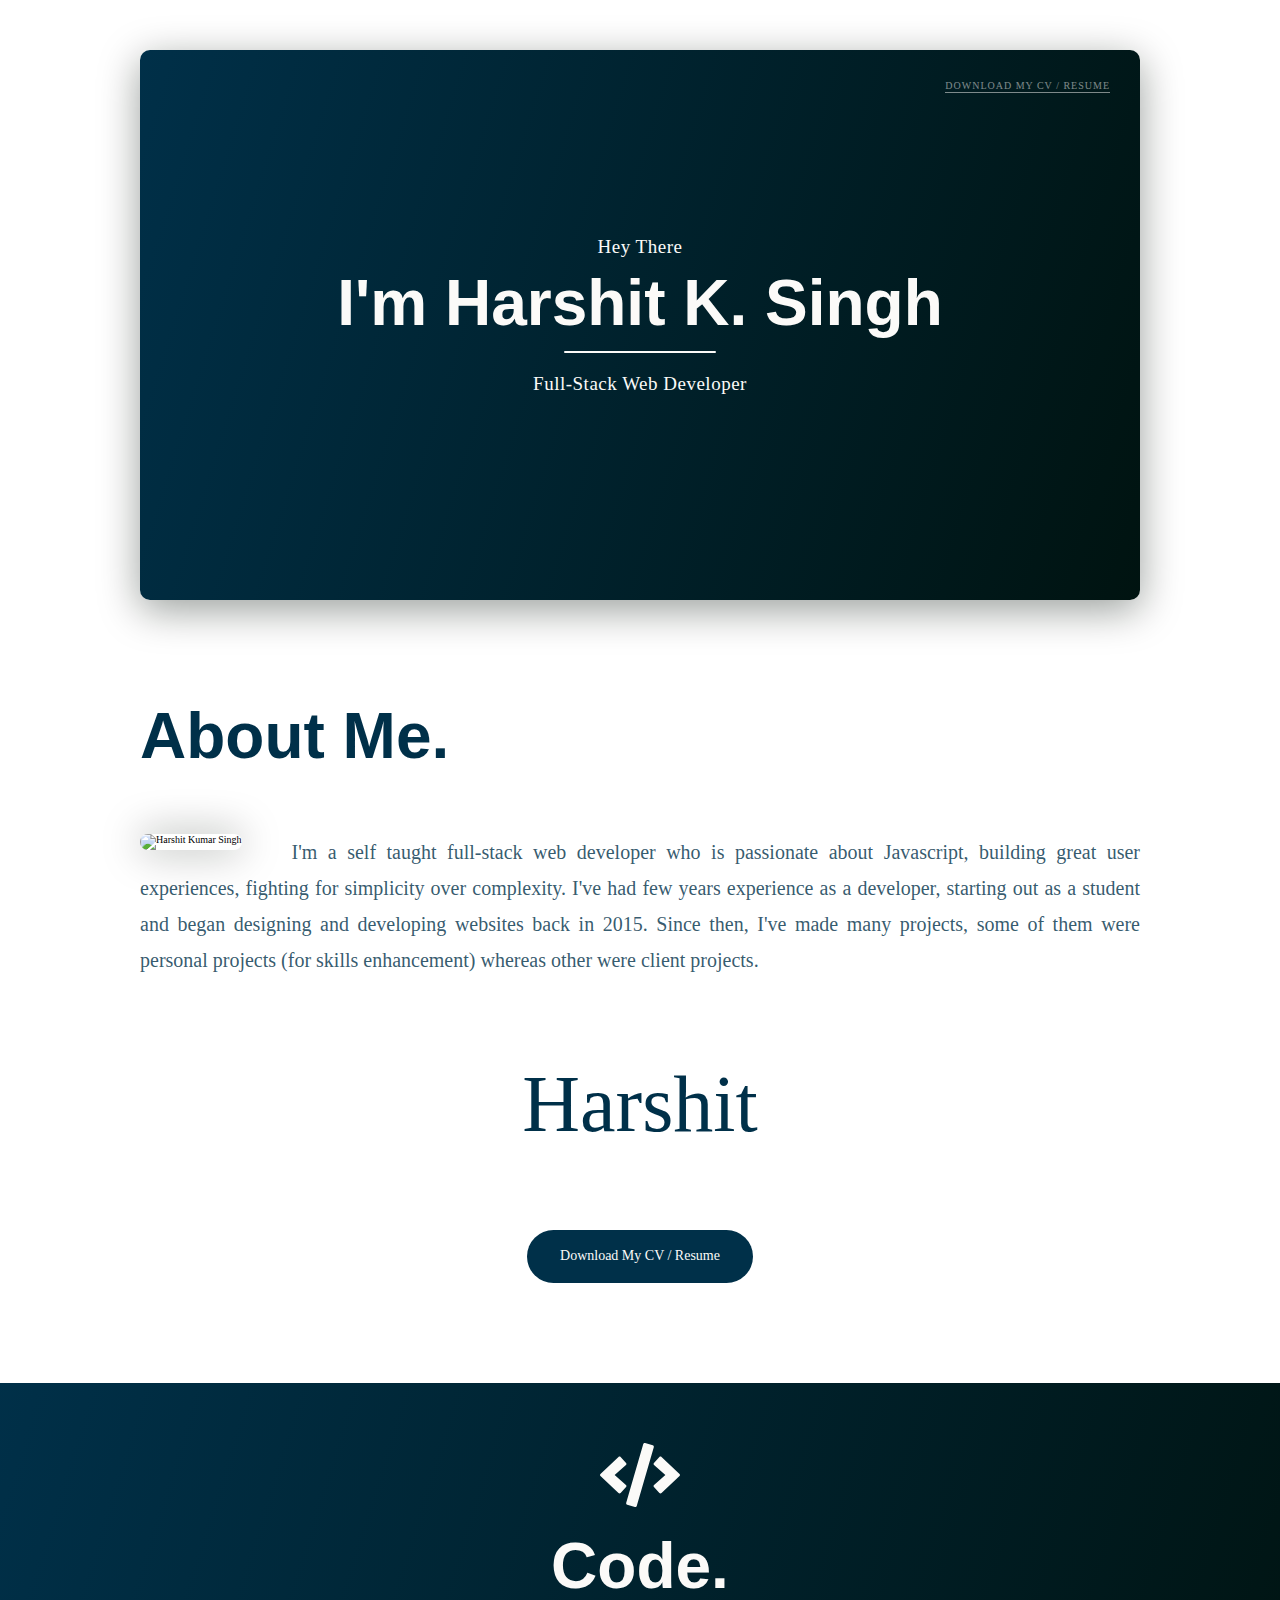
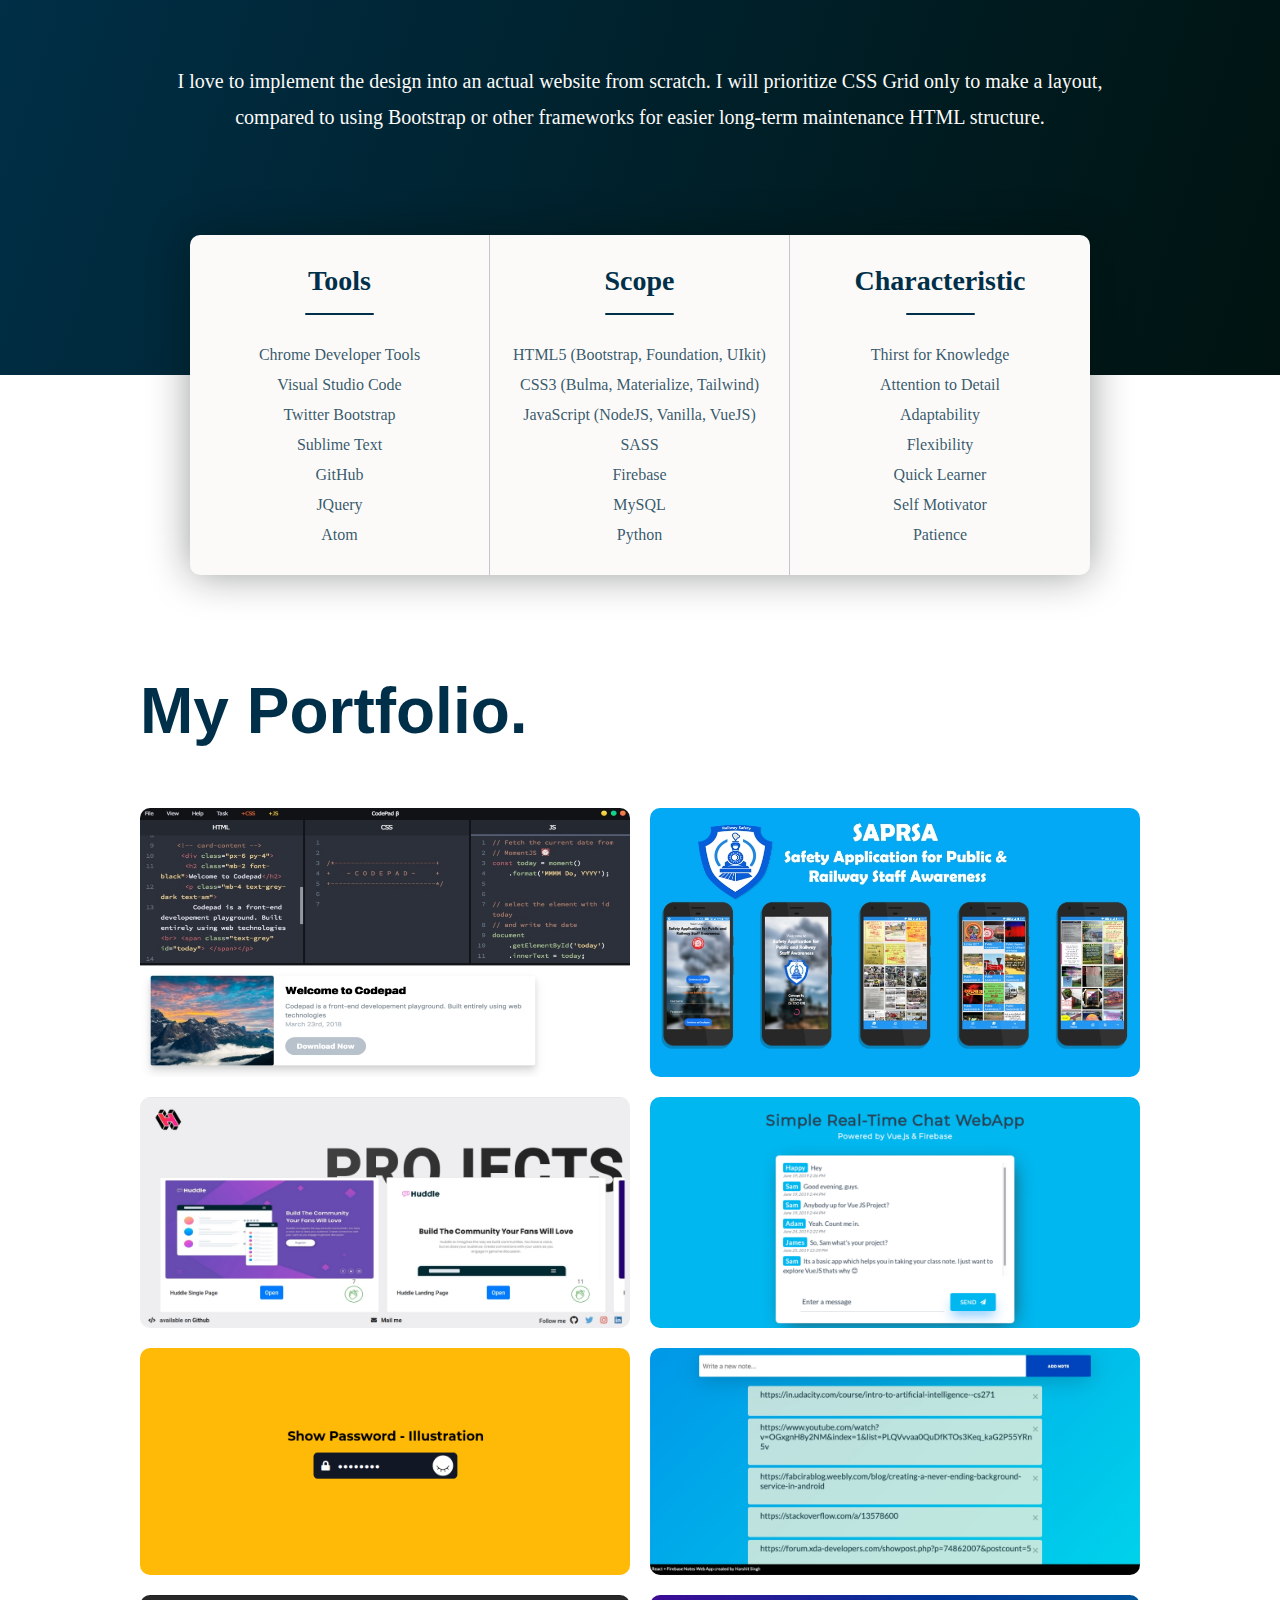
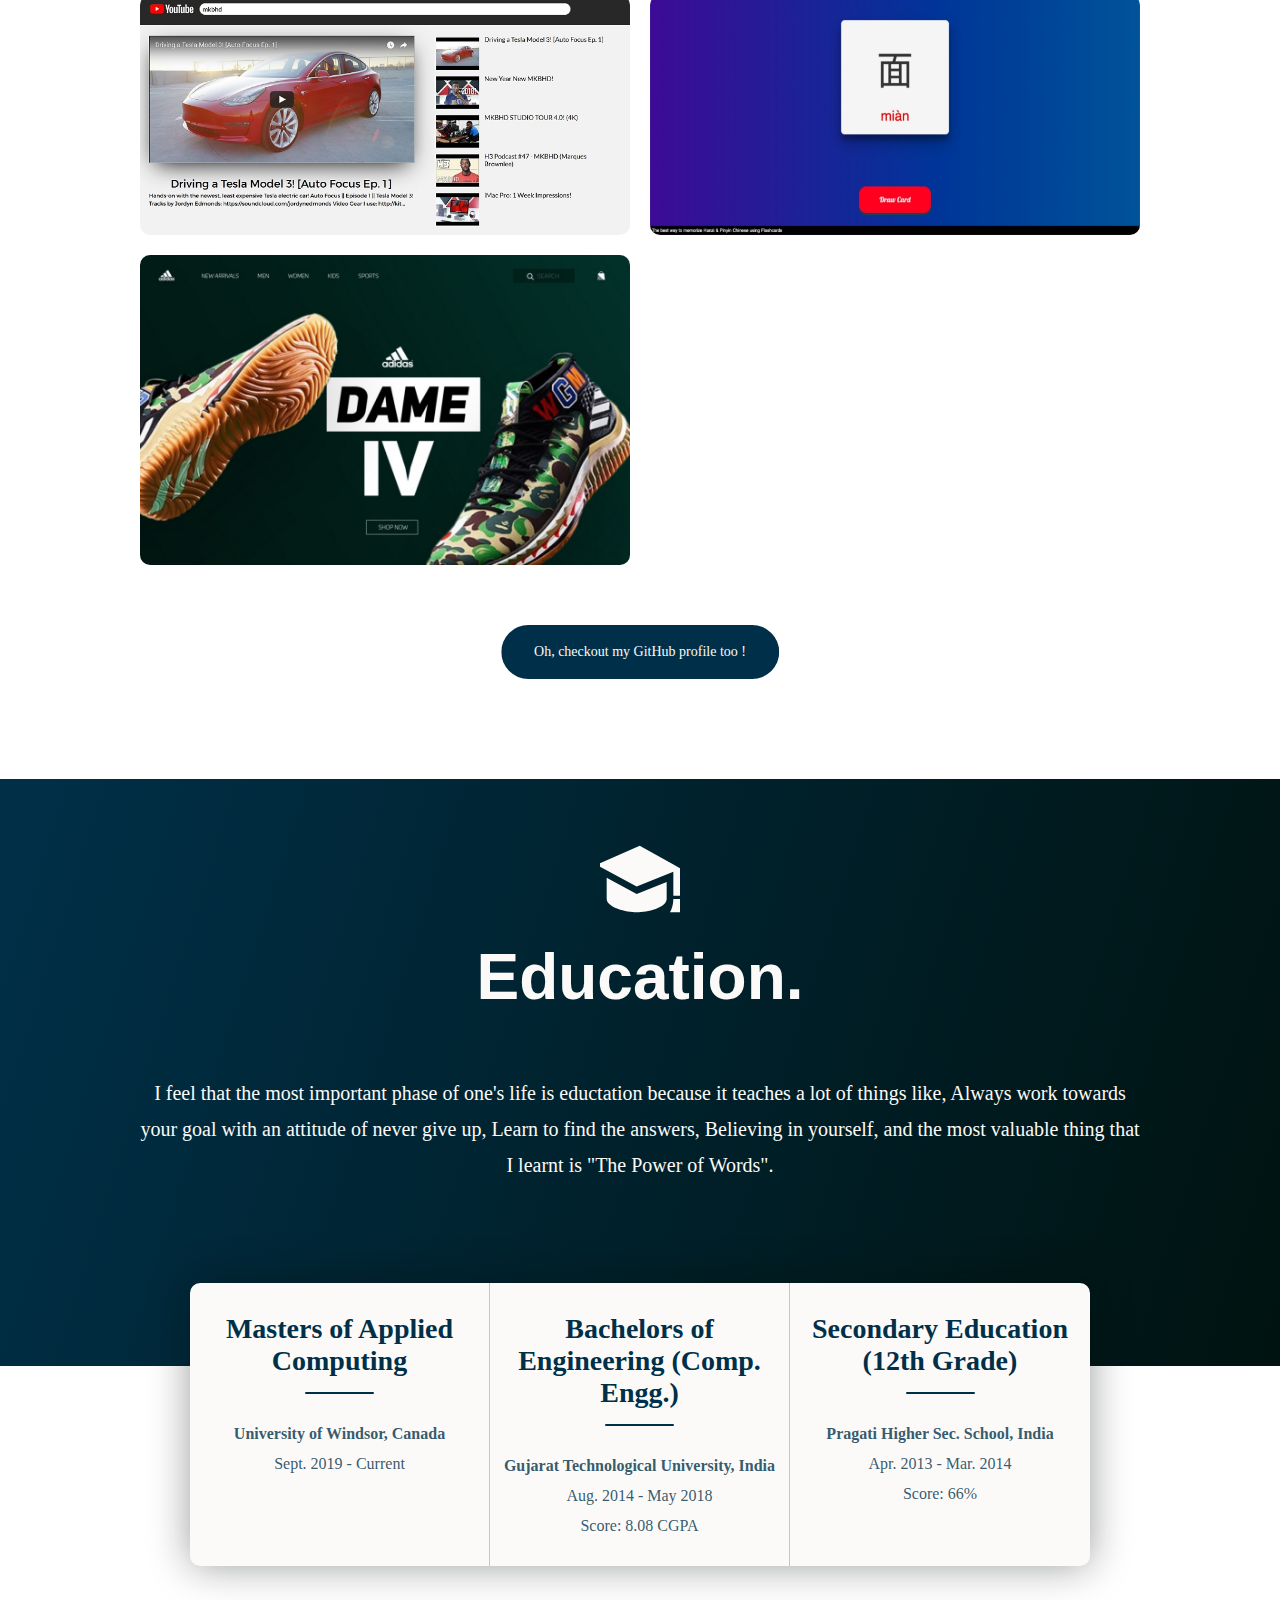
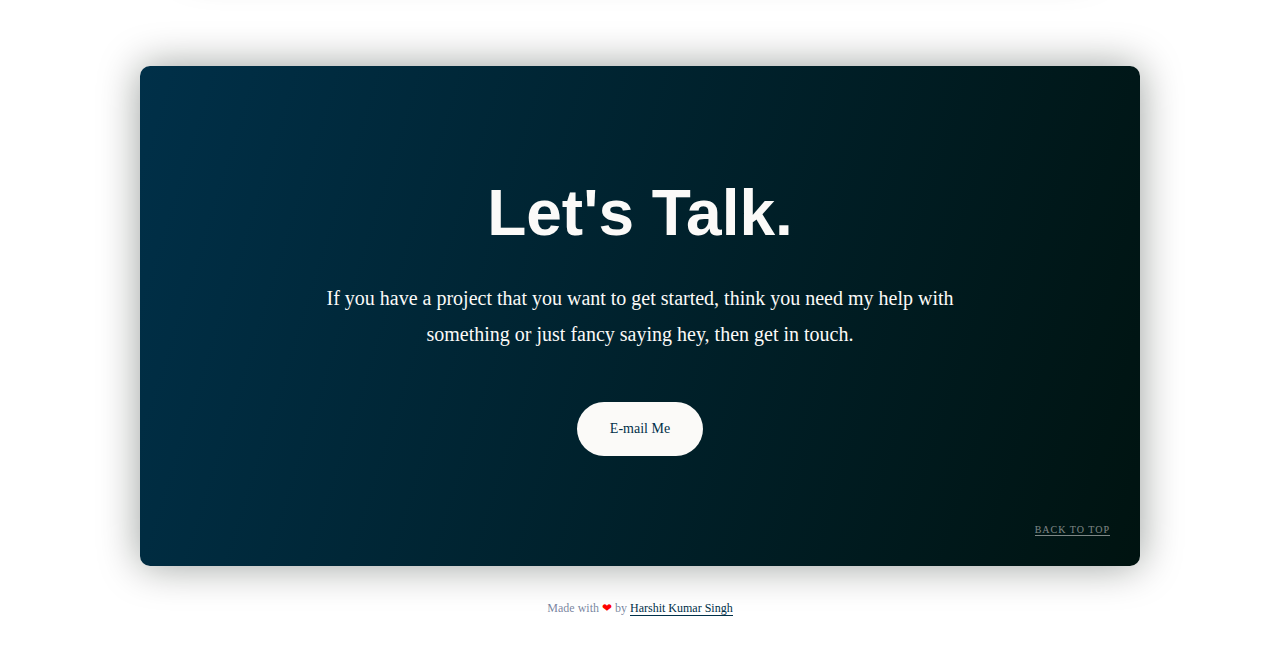
==== commit 624f1ee2: "added new section" ====
--- a/info/index.html
+++ b/info/index.html
@@ -10,7 +10,7 @@
     <meta name="keywords" content=" Harshit Kumar Singh, Harshit, Kumar, Singh, haptichash, Website, Development, Harshit Singh, Showcase, Project Websites, Challenges, Bootstrap, HTML, CSS, JS, NodeJS, VueJS, Frontend, Portfolio, Frontend Developer">
     <meta name="author" content="Harshit Kumar Singh">
 
-    <title>Harshit K. Singh | Frontend Developer</title>
+    <title>Harshit K. Singh | Full-Stack Web Developer</title>
     
     <!-- Favicon -->
     <link rel="icon" type="image/png" href="/assets/img/fav.png">
@@ -28,7 +28,7 @@
                 <span class="section-1__greet">Hey There</span>
                 <h1 class="title">I'm Harshit K. Singh</h1>
                 <hr>
-                <p class="section-1__position">Frontend Web Developer</p>
+                <p class="section-1__position">Full-Stack Web Developer</p>
             </div>
             <a class="section-1__portfolio" href="#" style="visibility: hidden">Jump to My Portfolio</a>
         </div>
@@ -53,8 +53,8 @@
                 </div>
             </div>
 
-            <p class="body-text"> I'm a front-end developer who is passionate about Javascript, building great user experiences, fighting for simplicity over complexity.
-            I've had few years experience as a developer, starting out as a student and began designing and developing websites back in 2015. Since then, I've gone through the phases of being a full-stack developer to focusing on the client-side and front-end. </p>
+            <p class="body-text"> I'm a self taught full-stack web developer who is passionate about Javascript, building great user experiences, fighting for simplicity over complexity.
+            I've had few years experience as a developer, starting out as a student and began designing and developing websites back in 2015. Since then, I've made many projects, some of them were personal projects (for skills enhancement) whereas other were client projects. </p>
 
             <p class="signature">Harshit</p>
             <div class="resume-download">
@@ -238,6 +238,43 @@
             
             <a href="https://github.com/HapticHash/" target="_blank" class="button button--primary button--pill see-more">Oh, checkout my GitHub profile too !</a>
         </div>
+
+        <div class="section-6">
+            <div class="container">
+                <svg xmlns="http://www.w3.org/2000/svg" viewBox="0 0 24 24"><path d="M20 12.875v5.068c0 2.754-5.789 4.057-9 4.057-3.052 0-9-1.392-9-4.057v-6.294l9 4.863 9-3.637zm-8.083-10.875l-12.917 5.75 12 6.5 11-4.417v7.167h2v-8.25l-12.083-6.75zm13.083 20h-4c.578-1 1-2.5 1-4h2c0 1.516.391 2.859 1 4z"/></svg>
+                <h1 class="title">Education.</h1>
+                <p class="body-text">I feel that the most important phase of one's life is eductation because it teaches a lot of things like, Always work towards your goal with an attitude of never give up, Learn to find the answers, Believing in yourself, and the most valuable thing that I learnt is "The Power of Words".</p>
+                <div class="tables">
+                    <div>
+                        <h2 class="subtitle">Masters of Applied Computing</h2>
+                        <hr>
+                        <ul>
+                            <li> <b> University of Windsor, Canada </b> </li>
+                            <li> Sept. 2019 - Current</li>
+                        </ul>
+                    </div>
+                    <div>
+                        <h2 class="subtitle">Bachelors of Engineering (Comp. Engg.)</h2>
+                        <hr>
+                        <ul>
+                            <li> <b> Gujarat Technological University, India </b></li>
+                            <li> Aug. 2014 - May 2018</li>
+                            <li>Score: 8.08 CGPA</li>
+                        </ul>
+                    </div>
+                    <div>
+                        <h2 class="subtitle">Secondary Education<br/>(12th Grade)</h2>
+                        <hr>
+                        <ul>
+                            <li> <b> Pragati Higher Sec. School, India </b></li>
+                            <li> Apr. 2013 - Mar. 2014</li>
+                            <li>Score: 66%</li>
+                        </ul>
+                    </div>
+                </div>
+            </div>
+        </div>
+
         <div class="section-5">
             <h1 class="title">Let's Talk.</h1>
             <p class="body-text">If you have a project that you want to get started, think you need my help with something or just fancy saying hey, then get in touch.</p>
--- a/info/css/main.css
+++ b/info/css/main.css
@@ -1,4 +1,4 @@
-@import 'https://cdn.statically.io/gh/HapticHash/HapticHash.github.io/master/info/css/fontline.css';
+@import 'https://raw.githack.com/harshitks2203/FMProjects/master/HuddleLandingPage1/css/fontline.css';
 /*! normalize.css v8.0.1 | MIT License | github.com/necolas/normalize.css */
 /* Document
    ========================================================================== */
@@ -360,7 +360,7 @@
   .title {
     font-size: 6.4rem;
     margin-top: 0;
-    font-family: "Montserrat-ExtraBold";
+    font-family: 'Montserrat-ExtraBold', sans-serif;
     margin-bottom: 6rem;
     color: #003049;
   }
@@ -475,11 +475,11 @@
   .main-layout {
     display: grid;
     grid-template-columns: minmax(4%, auto) minmax(auto, 1000px) minmax(4%, auto);
-    grid-template-areas: ". section-1 ." ". section-2 ." "section-3 section-3 section-3" ". section-4 ." ". section-5 ." ". footer .";
+    grid-template-areas: ". section-1 ." ". section-2 ." "section-3 section-3 section-3" ". section-4 ." "section-6 section-6 section-6" ". section-5 ." ". footer .";
   }
   @media (max-width: 575px) {
     .main-layout {
-      grid-template-areas: "section-1 section-1 section-1" ". section-2 ." "section-3 section-3 section-3" ". section-4 ." "section-5 section-5 section-5" ". footer .";
+      grid-template-areas: "section-1 section-1 section-1" ". section-2 ." "section-3 section-3 section-3" ". section-4 ." "section-6 section-6 section-6" "section-5 section-5 section-5" ". footer .";
     }
   }
   
@@ -501,6 +501,10 @@
   
   .section-5 {
     grid-area: section-5;
+  }
+  
+  .section-6 {
+    grid-area: section-6;
   }
   
   footer {
@@ -665,30 +669,30 @@
     align-items: center;
   }
   
-  .section-3 {
+  .section-3, .section-6 {
     background: linear-gradient(107.39deg, #003049 -0.9%, #000F08 114.95%);
     text-align: center;
     color: #FBFAF8;
     margin-bottom: 300px;
   }
   @media (max-width: 767px) {
-    .section-3 {
+    .section-3, .section-6 {
       margin-bottom: 260px;
     }
   }
-  .section-3 svg {
+  .section-3 svg, .section-6 svg {
     width: 8rem;
     fill: #FBFAF8;
     margin-top: 6rem;
     margin-bottom: 2rem;
   }
-  .section-3 .title {
-    color: #FBFAF8;
-  }
-  .section-3 .body-text {
+  .section-3 .title, .section-6 .title {
+    color: #FBFAF8;
+  }
+  .section-3 .body-text, .section-6 .body-text {
     margin-bottom: 10rem;
   }
-  .section-3 .tables {
+  .section-3 .tables, .section-6 .tables {
     display: grid;
     grid-template-columns: repeat(3, minmax(auto, 300px));
     max-width: 900px;
@@ -702,35 +706,35 @@
     margin-top: -200px;
   }
   @media (max-width: 767px) {
-    .section-3 .tables {
+    .section-3 .tables, .section-6 .tables {
       grid-template-columns: auto;
     }
   }
-  .section-3 .tables > div {
+  .section-3 .tables > div, .section-6 .tables > div {
     text-align: center;
     border-right: 1px solid rgba(60, 79, 118, 0.3);
     padding: 30px 4%;
   }
   @media (max-width: 767px) {
-    .section-3 .tables > div {
+    .section-3 .tables > div, .section-6 .tables > div {
       border-right: none;
       padding: 30px 0;
       margin: 0 4%;
       border-bottom: 1px solid rgba(60, 79, 118, 0.3);
     }
-    .section-3 .tables > div:last-child {
+    .section-3 .tables > div:last-child, .section-6 .tables > div:last-child {
       border-bottom: none;
     }
   }
-  .section-3 .tables > div:last-child {
+  .section-3 .tables > div:last-child, .section-6 .tables > div:last-child {
     border-right: none;
   }
-  .section-3 .tables .subtitle {
+  .section-3 .tables .subtitle, .section-6 .tables .subtitle {
     margin: 0;
     font-size: 2.8rem;
     font-family: "Montserrat-ExtraBold";
   }
-  .section-3 .tables hr {
+  .section-3 .tables hr, .section-6 .tables hr  {
     border: none;
     background: #003049;
     height: 2px;
@@ -738,14 +742,14 @@
     border-radius: 100px;
     width: 25%;
   }
-  .section-3 .tables li {
+  .section-3 .tables li, .section-6 .tables li  {
     font-family: "Cabin-Regular";
     color: rgba(0, 48, 73, 0.8);
     font-size: 1.6rem;
     margin-bottom: 1rem;
     line-height: 2rem;
   }
-  .section-3 .tables li:last-child {
+  .section-3 .tables li:last-child, .section-6 .tables li:last-child {
     margin: 0;
   }
   
